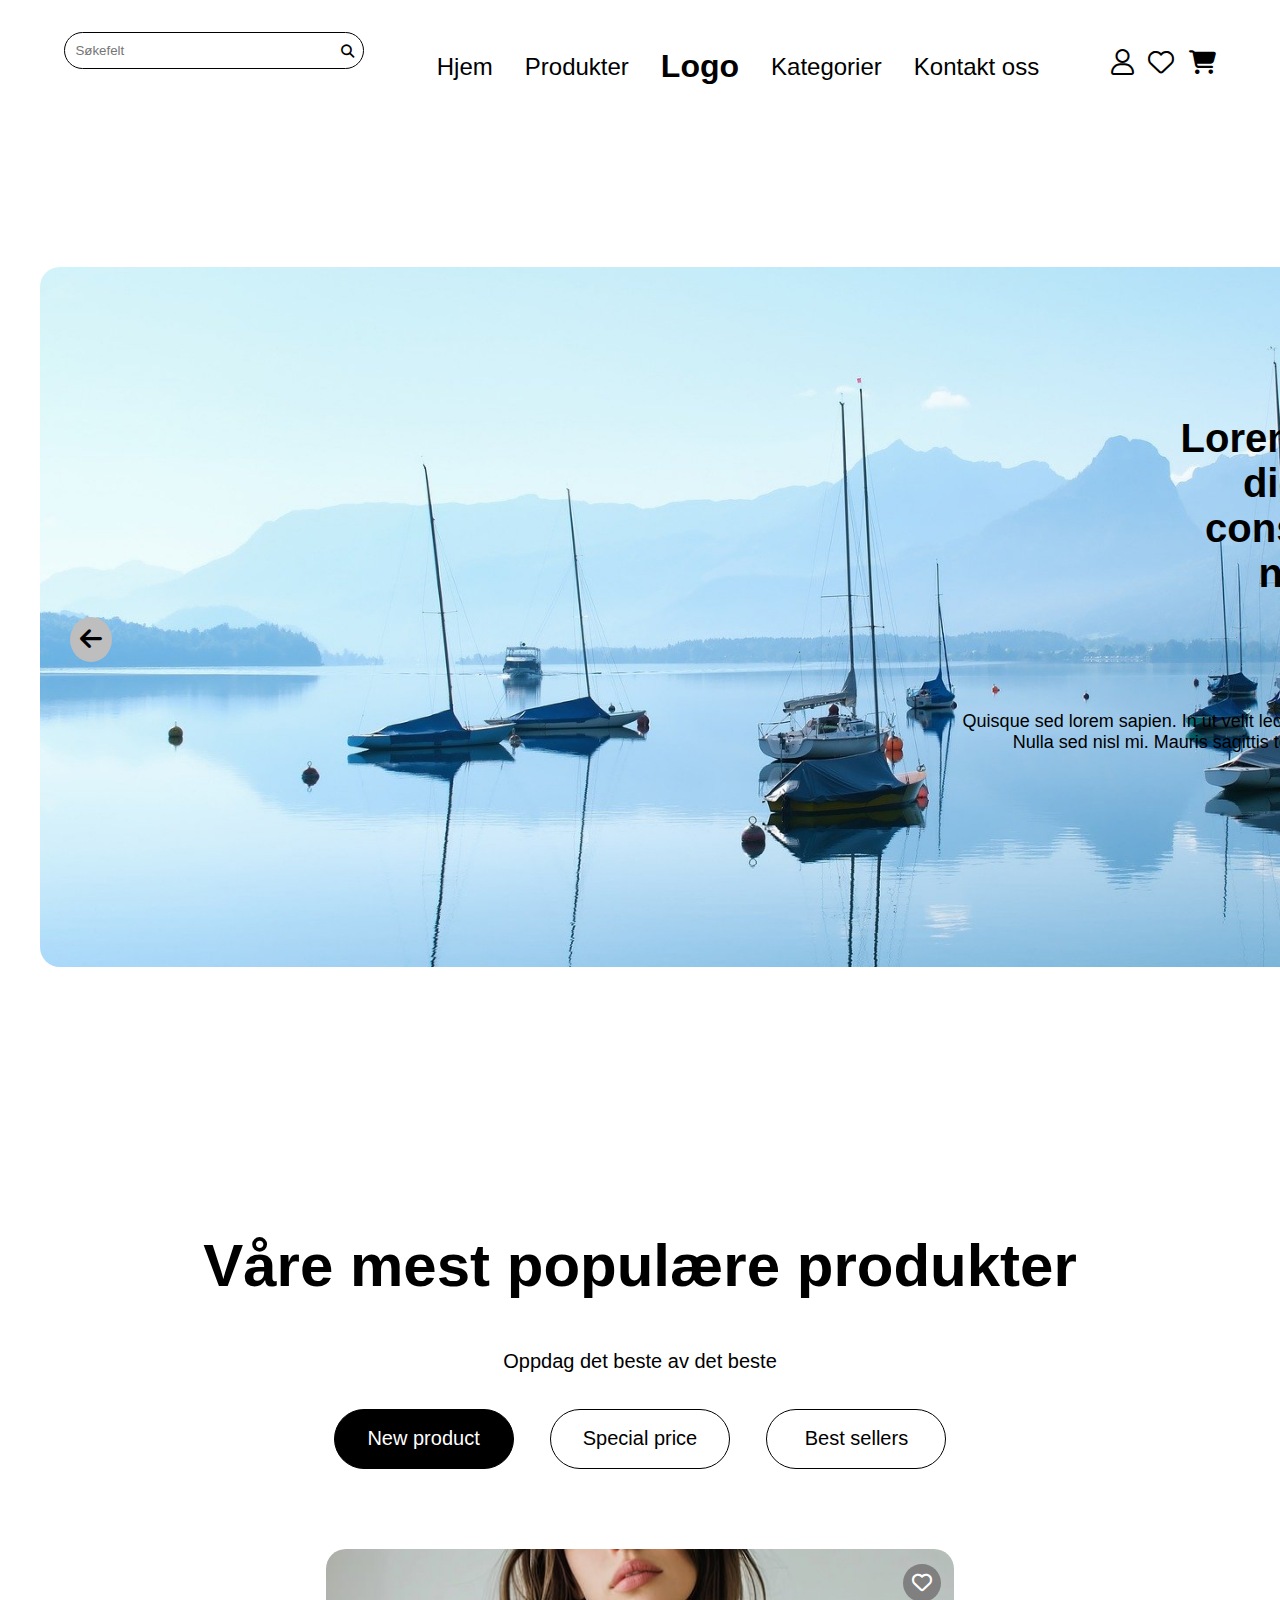
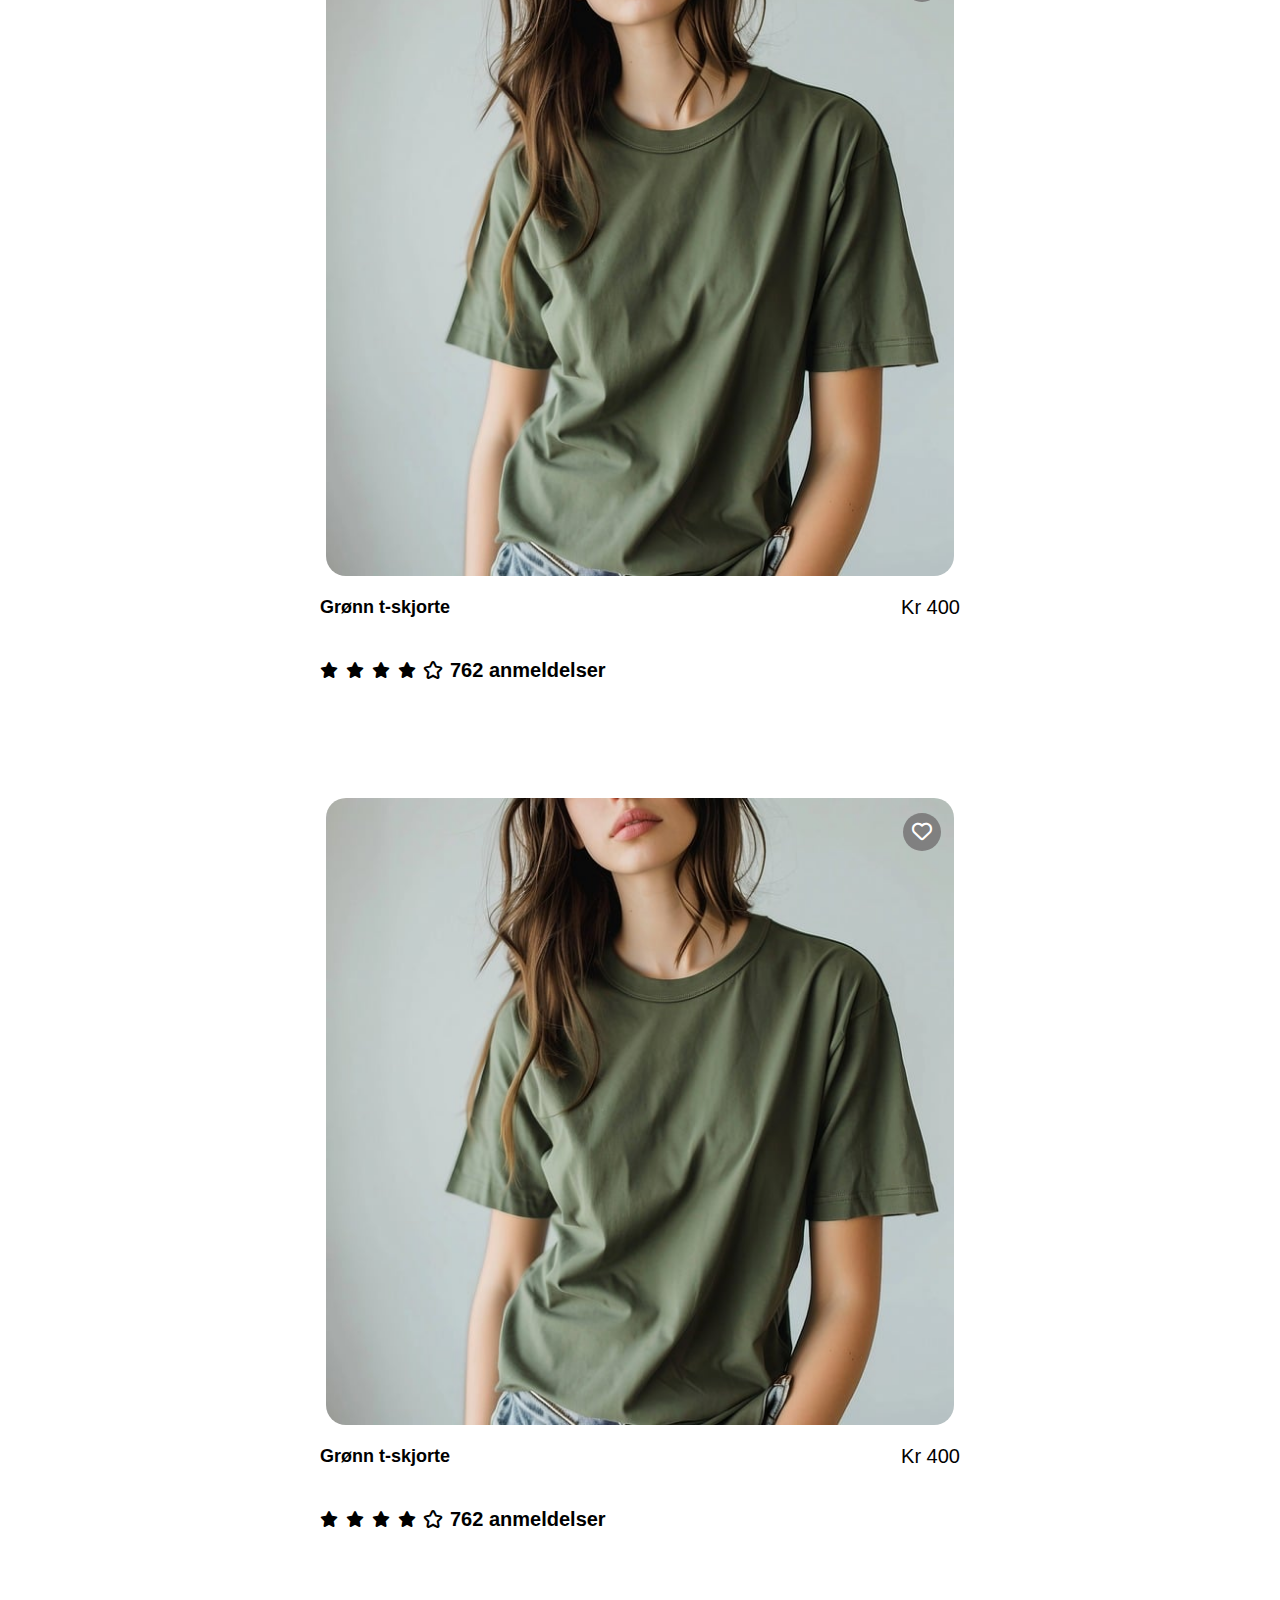
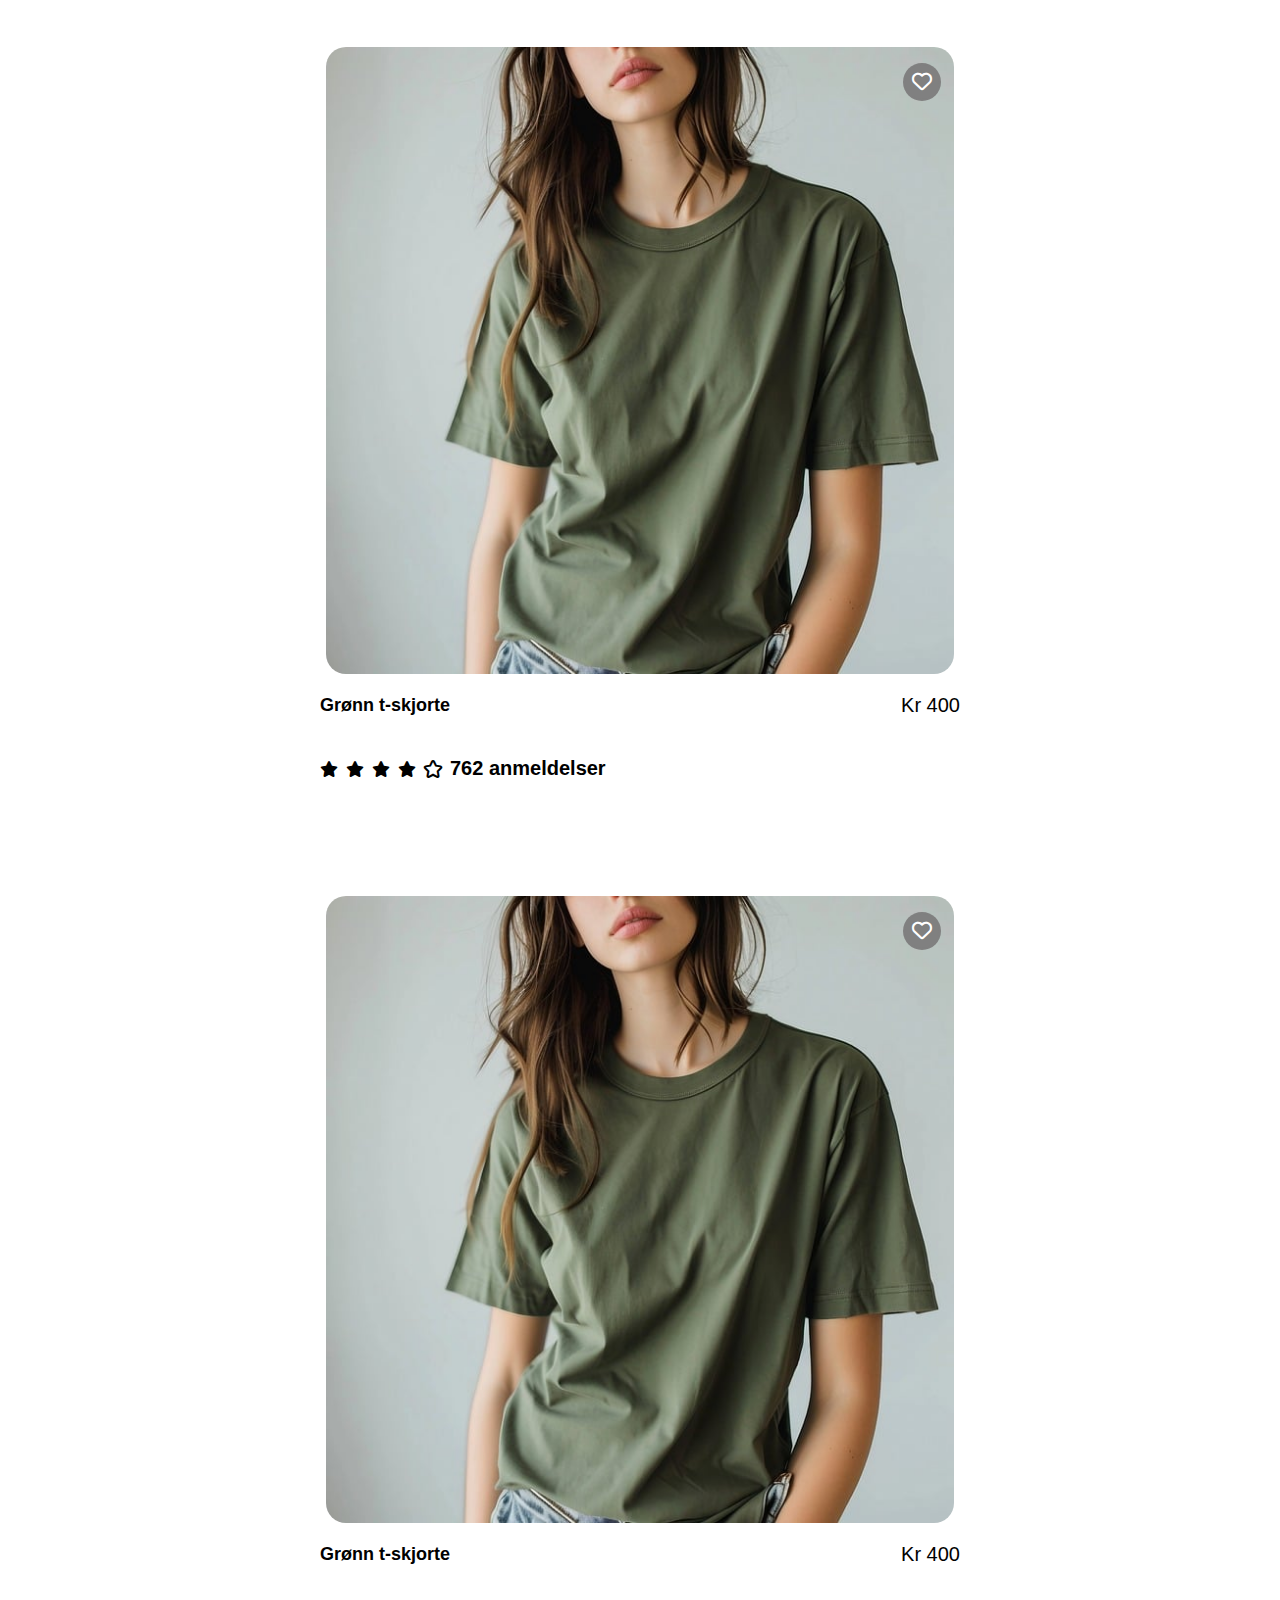
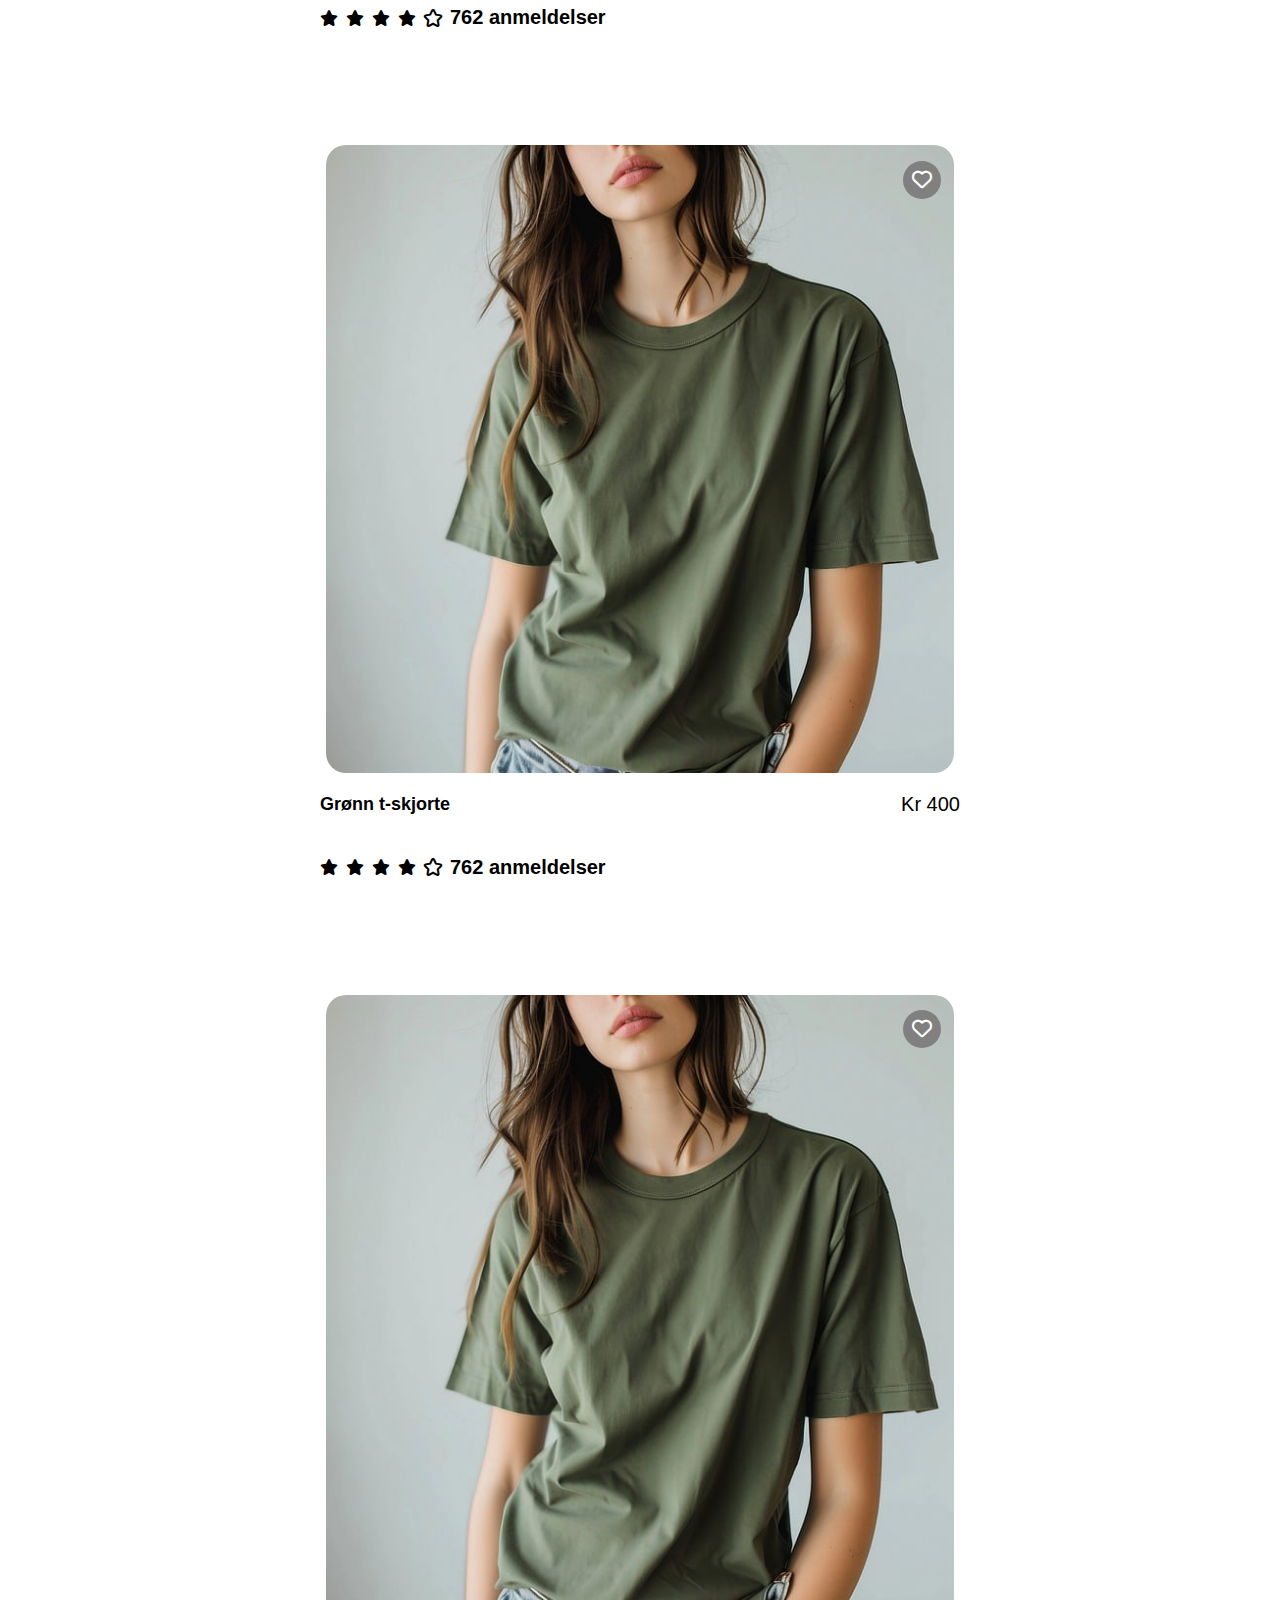
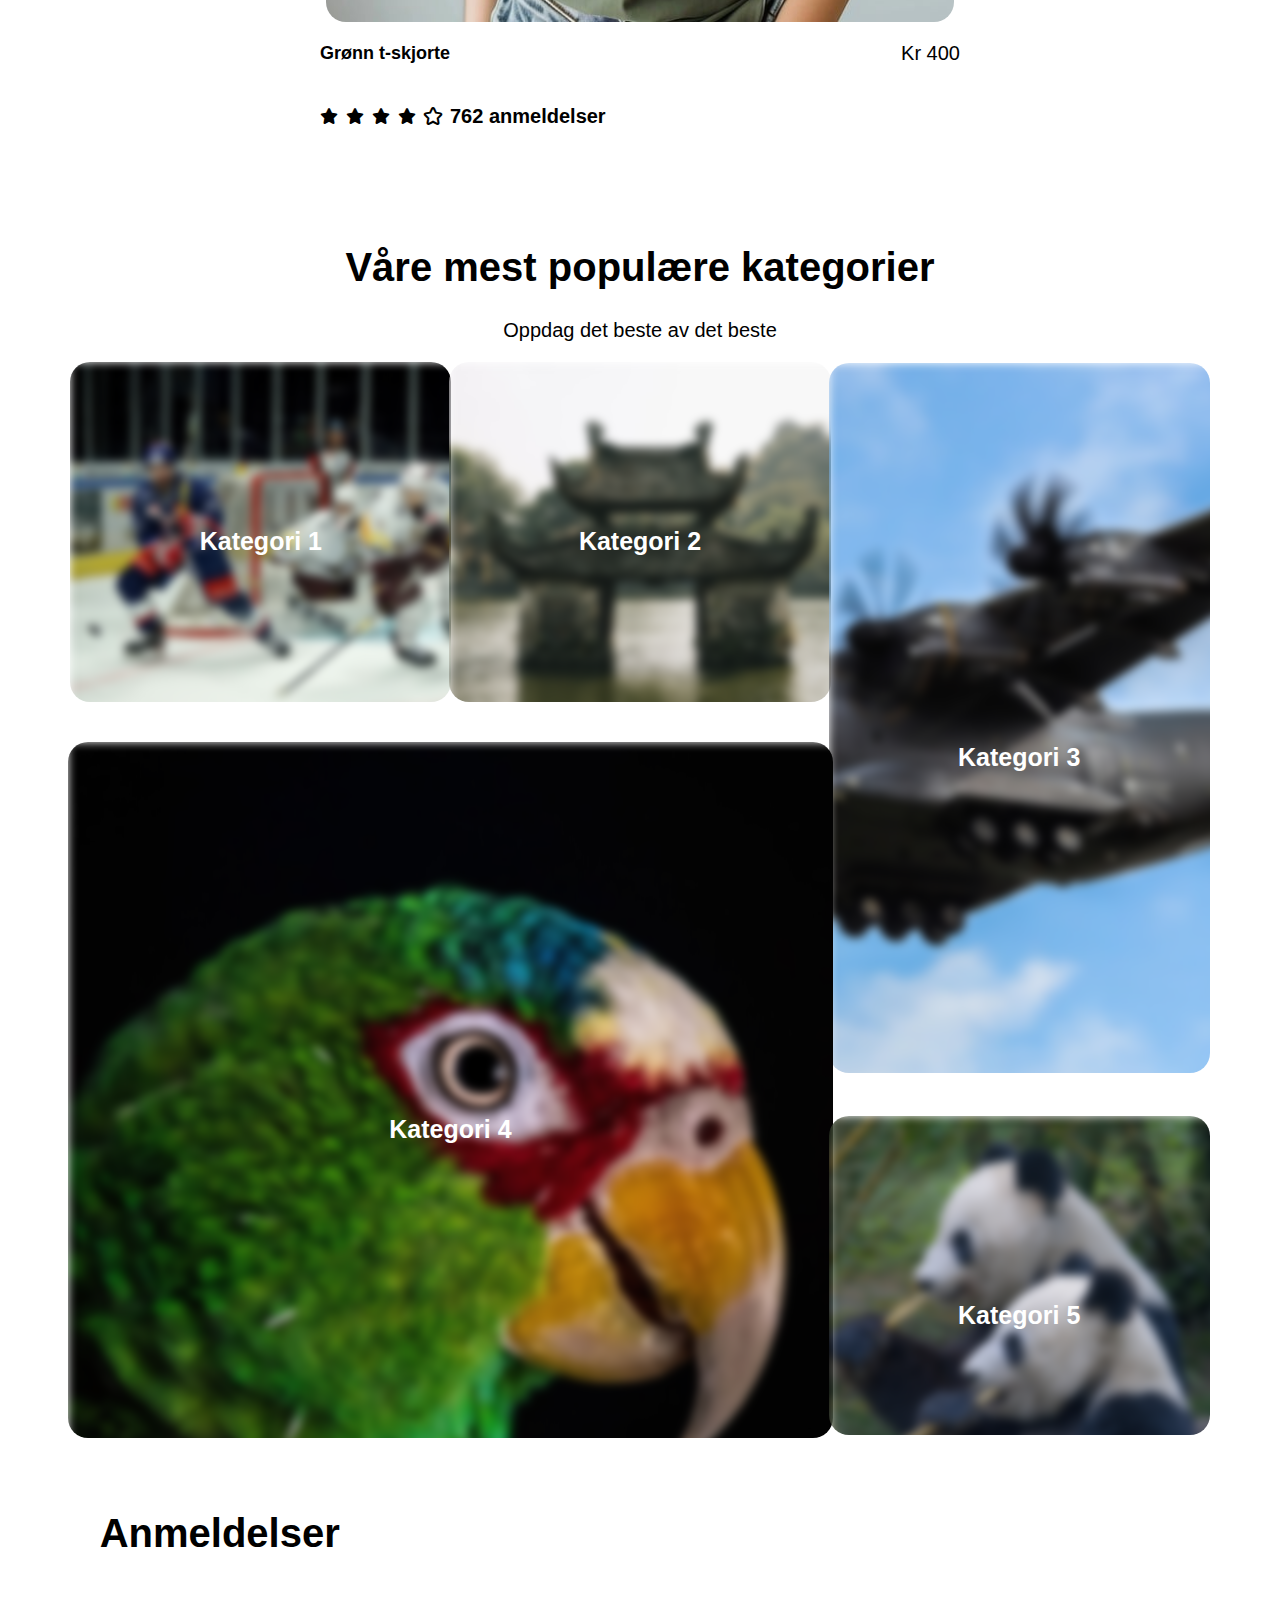
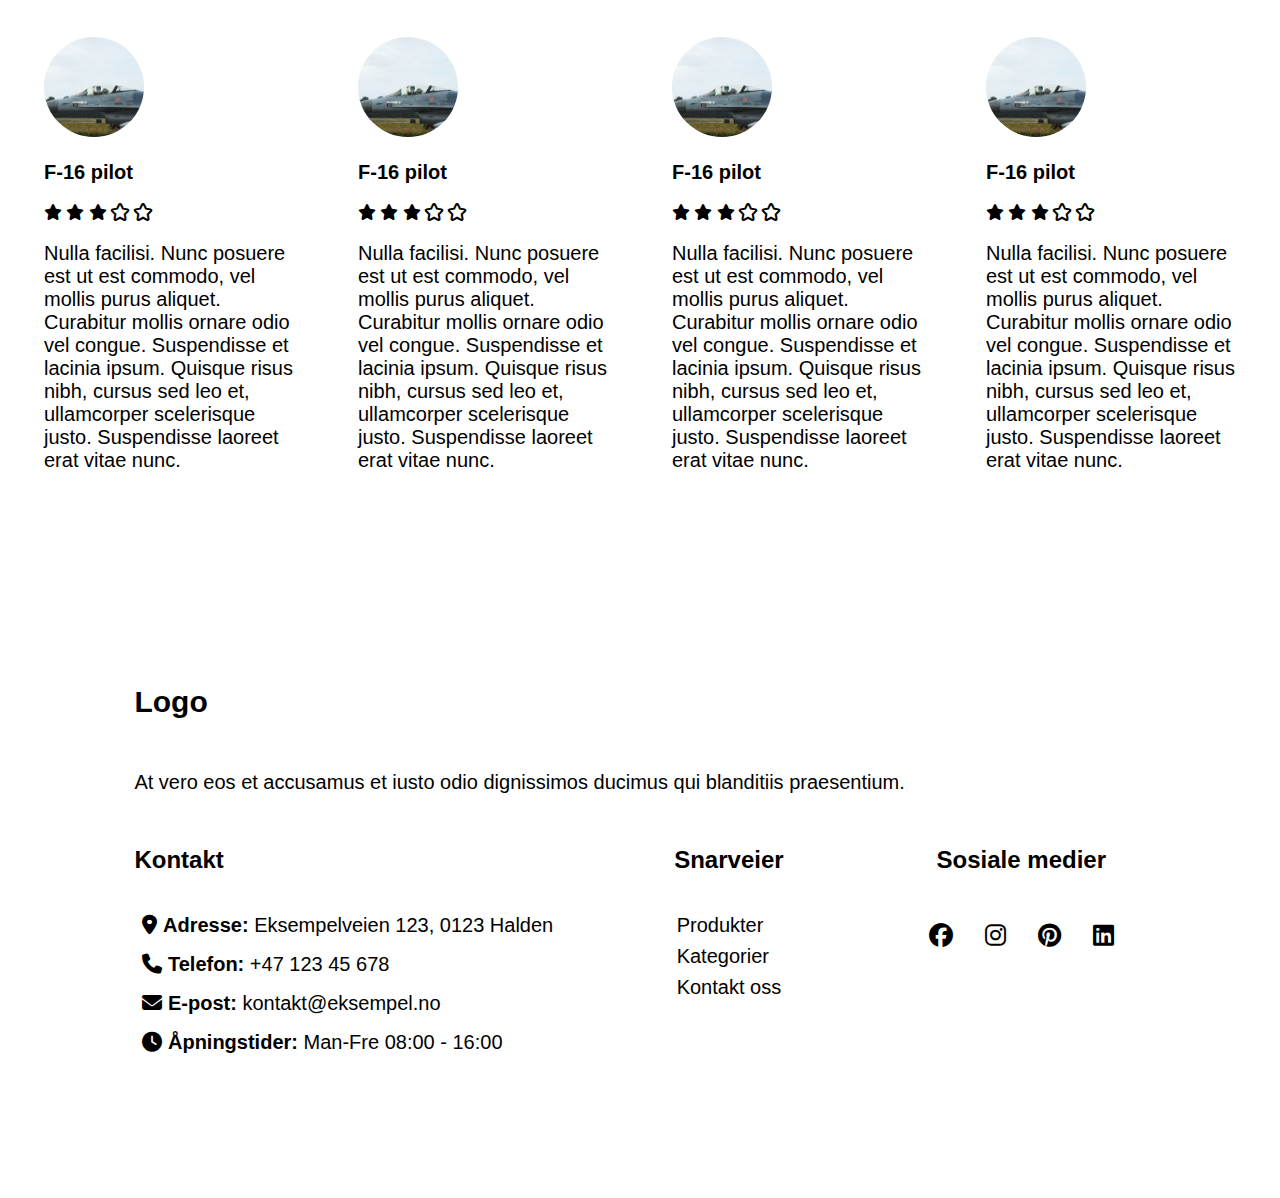
==== index.html @ 479af7e9 "nå må eg pusha" ====
<!DOCTYPE html>
<html lang="nb">
<head>
    <meta charset="UTF-8">
    <meta name="viewport" content="width=device-width, initial-scale=1.0">
    <link href="ikoner/css/fontawesome.css" rel="stylesheet">
    <link href="ikoner/css/brands.css" rel="stylesheet">
    <link href="ikoner/css/solid.css" rel="stylesheet">
    <link rel="stylesheet" href="css/style.css">
    <title>Hjem side</title>
</head>
<body>
    <header id="global-header">
        <nav>
            <form>
                <input type="text" placeholder="Søkefelt" id="search">
                <button type="submit" id="search-button">
                    <i class="fa-regular fa-magnifying-glass" id="search-icon"></i>
                </button>
            </form>
            <ul id="menu-text">
                <li>
                    <a href="index.html">Hjem</a>
                </li>
                <li>
                    <a href="#products">Produkter</a>
                </li>
                <li id="logo">
                    <a href="index.html"><strong>Logo</strong></a>
                </li>
                <li>
                    <a href="#categories">Kategorier</a>
                </li>
                <li>
                    <a href="#footer">Kontakt oss</a>
                </li>
            </ul>
            <ul id="menu-icon">
                <li>
                    <a href="#"><i class="fa-regular fa-user"></i></a>
                </li>
                <li>
                    <a href="#"><i class="fa-regular fa-heart"></i></a>
                </li>
                <li>
                    <a href="checkout.html"><i class="fa-regular fa-cart-shopping"></i></a>
                </li>
            </ul>
        </nav>
    </header>
    <main>
        <section id="banner">
            <div id="scroll-container-banner">
                <article id="banner1">
                    <picture>
                        <!--/* Image by <a href="https://pixabay.com/users/the_iop-1181394/?utm_source=link-attribution&utm_medium=referral&utm_campaign=image&utm_content=8763490">the_iop</a> from <a href="https://pixabay.com//?utm_source=link-attribution&utm_medium=referral&utm_campaign=image&utm_content=8763490">Pixabay</a> */-->
                        <source media="(max-width:400px)" srcset="bilder/forside/lake-small.jpg">
                        <source media="(max-width:800px)" srcset="bilder/forside/lake-big.jpg">
                        <img src="bilder/forside/lake-big.jpg" alt="et bilde av noen seilbåter med fjell i bakgrunnen">
                        <i class="fa-solid fa-arrow-right"></i>
                        <i class="fa-solid fa-arrow-left"></i>
                    </picture>
                    <h2>Lorem ipsum. Curabitur dictum tincidunt elit, consectetur bibendum neque dignissim ut. </h2>
                    <p>Quisque sed lorem sapien. In ut velit leo. Proin volutpat justo non tincidunt hendrerit. Nulla sed nisl mi. Mauris sagittis tellus purus, eget sodales libero tristique nec.</p>
                    <a href="#">Les mer</a>
                </article>
                <article id="banner2">
                    <picture>
                        <!--Image by <a href="https://pixabay.com/users/papaya45-216043/?utm_source=link-attribution&utm_medium=referral&utm_campaign=image&utm_content=377796">Sabine Löwer</a> from <a href="https://pixabay.com//?utm_source=link-attribution&utm_medium=referral&utm_campaign=image&utm_content=377796">Pixabay</a>-->
                        <source media="(max-width:800px)" srcset="bilder/forside/sunset-big.jpg">
                        <img src="bilder/forside/sunset-big.jpg" alt="et bilde av noen seilbåter med fjell i bakgrunnen">
                        <i class="fa-solid fa-arrow-right"></i>
                        <i class="fa-solid fa-arrow-left"></i>
                    </picture>
                    <h2>Lorem ipsum. Curabitur dictum tincidunt elit, consectetur bibendum neque dignissim ut. </h2>
                    <p>Quisque sed lorem sapien. In ut velit leo. Proin volutpat justo non tincidunt hendrerit. Nulla sed nisl mi. Mauris sagittis tellus purus, eget sodales libero tristique nec.</p>
                    <a href="#">Les mer</a>
                </article>
                <article id="banner3">
                    <picture>
                        <!--Image by <a href="https://pixabay.com/users/anhannh-11151235/?utm_source=link-attribution&utm_medium=referral&utm_campaign=image&utm_content=4027605">Hoàng Anh Vũ</a> from <a href="https://pixabay.com//?utm_source=link-attribution&utm_medium=referral&utm_campaign=image&utm_content=4027605">Pixabay</a>-->
                        <source media="(max-width:800px)" srcset="bilder/forside/sun-big.jpg">
                        <img src="bilder/forside/sun-big.jpg" alt="et bilde av noen seilbåter med fjell i bakgrunnen">
                        <i class="fa-solid fa-arrow-right"></i>
                        <i class="fa-solid fa-arrow-left"></i>
                    </picture>
                    <h2>Lorem ipsum. Curabitur dictum tincidunt elit, consectetur bibendum neque dignissim ut. </h2>
                    <p>Quisque sed lorem sapien. In ut velit leo. Proin volutpat justo non tincidunt hendrerit. Nulla sed nisl mi. Mauris sagittis tellus purus, eget sodales libero tristique nec.</p>
                    <a href="#">Les mer</a>
                </article>
            </div>
        </section>
        <section id="products">
            <h2>Våre mest populære produkter</h2>
                <p>Oppdag det beste av det beste</p>
                <button id="new-product">New product</button>
                <button>Special price</button>
                <button>Best sellers</button>
            <section id="product-flex">
                <article class="product-card">
                    <picture>
                        <!--  Image by <a href="https://pixabay.com/users/mockups-41027447/?utm_source=link-attribution&utm_medium=referral&utm_campaign=image&utm_content=8751040">mockups</a> from <a href="https://pixabay.com//?utm_source=link-attribution&utm_medium=referral&utm_campaign=image&utm_content=8751040">Pixabay</a>-->
                        <source media="(max-width:400px)" srcset="bilder/green-small.png">
                        <source media="(max-width:800px)" srcset="bilder/green-big.png">
                        <img src="bilder/green-big.png" alt="Grønn t-skjorte">
                    </picture>
                    <i class="fa-regular fa-heart"></i>
                    <section class="product-info">
                        <a href="products.html">Grønn t-skjorte</a>
                        <p class="price">Kr 400</p>
                    </section>
                    <section class="star-product">
                            <i class="fa-solid fa-star"></i>
                            <i class="fa-solid fa-star"></i>
                            <i class="fa-solid fa-star"></i>
                            <i class="fa-solid fa-star"></i>
                            <i class="fa-regular fa-star"></i>
                        <p class="total-reviews"><strong>762 anmeldelser</strong></p>
                    </section>
                </article>
                <article class="product-card">
                    <picture>
                        <!--  Image by <a href="https://pixabay.com/users/mockups-41027447/?utm_source=link-attribution&utm_medium=referral&utm_campaign=image&utm_content=8751040">mockups</a> from <a href="https://pixabay.com//?utm_source=link-attribution&utm_medium=referral&utm_campaign=image&utm_content=8751040">Pixabay</a>-->
                        <source media="(max-width:400px)" srcset="bilder/green-small.png">
                        <source media="(max-width:800px)" srcset="bilder/green-big.png">
                        <img src="bilder/green-big.png" alt="Grønn t-skjorte">
                    </picture>
                    <i class="fa-regular fa-heart"></i>
                    <section class="product-info">
                        <a href="products.html">Grønn t-skjorte</a>
                        <p class="price">Kr 400</p>
                </section>
                    <section class="star-product">
                            <i class="fa-solid fa-star"></i>
                            <i class="fa-solid fa-star"></i>
                            <i class="fa-solid fa-star"></i>
                            <i class="fa-solid fa-star"></i>
                            <i class="fa-regular fa-star"></i>
                        <p class="total-reviews"><strong>762 anmeldelser</strong></p>
                    </section>
                </article>
                <article class="product-card">
                    <picture>
                        <!--  Image by <a href="https://pixabay.com/users/mockups-41027447/?utm_source=link-attribution&utm_medium=referral&utm_campaign=image&utm_content=8751040">mockups</a> from <a href="https://pixabay.com//?utm_source=link-attribution&utm_medium=referral&utm_campaign=image&utm_content=8751040">Pixabay</a>-->
                        <source media="(max-width:400px)" srcset="bilder/green-small.png">
                        <source media="(max-width:800px)" srcset="bilder/green-big.png">
                        <img src="bilder/green-big.png" alt="Grønn t-skjorte">
                    </picture>
                    <i class="fa-regular fa-heart"></i>
                    <section class="product-info">
                        <a href="products.html">Grønn t-skjorte</a>
                        <p class="price">Kr 400</p>
                </section>
                    <section class="star-product">
                            <i class="fa-solid fa-star"></i>
                            <i class="fa-solid fa-star"></i>
                            <i class="fa-solid fa-star"></i>
                            <i class="fa-solid fa-star"></i>
                            <i class="fa-regular fa-star"></i>
                        <p class="total-reviews"><strong>762 anmeldelser</strong></p>
                    </section>
                </article>
                <article class="product-card">
                    <picture>
                        <!--  Image by <a href="https://pixabay.com/users/mockups-41027447/?utm_source=link-attribution&utm_medium=referral&utm_campaign=image&utm_content=8751040">mockups</a> from <a href="https://pixabay.com//?utm_source=link-attribution&utm_medium=referral&utm_campaign=image&utm_content=8751040">Pixabay</a>-->
                        <source media="(max-width:400px)" srcset="bilder/green-small.png">
                        <source media="(max-width:800px)" srcset="bilder/green-big.png">
                        <img src="bilder/green-big.png" alt="Grønn t-skjorte">
                    </picture>
                    <i class="fa-regular fa-heart"></i>
                    <section class="product-info">
                        <a href="products.html">Grønn t-skjorte</a>
                        <p class="price">Kr 400</p>
                </section>
                    <section class="star-product">
                            <i class="fa-solid fa-star"></i>
                            <i class="fa-solid fa-star"></i>
                            <i class="fa-solid fa-star"></i>
                            <i class="fa-solid fa-star"></i>
                            <i class="fa-regular fa-star"></i>
                        <p class="total-reviews"><strong>762 anmeldelser</strong></p>
                    </section>
                </article>
                <article class="product-card">
                    <picture>
                        <!--  Image by <a href="https://pixabay.com/users/mockups-41027447/?utm_source=link-attribution&utm_medium=referral&utm_campaign=image&utm_content=8751040">mockups</a> from <a href="https://pixabay.com//?utm_source=link-attribution&utm_medium=referral&utm_campaign=image&utm_content=8751040">Pixabay</a>-->
                        <source media="(max-width:400px)" srcset="bilder/green-small.png">
                        <source media="(max-width:800px)" srcset="bilder/green-big.png">
                        <img src="bilder/green-big.png" alt="Grønn t-skjorte">
                    </picture>
                    <i class="fa-regular fa-heart"></i>
                    <section class="product-info">
                        <a>Grønn t-skjorte</a>
                        <p class="price">Kr 400</p>
                    </section>
                    <section class="star-product">
                            <i class="fa-solid fa-star"></i>
                            <i class="fa-solid fa-star"></i>
                            <i class="fa-solid fa-star"></i>
                            <i class="fa-solid fa-star"></i>
                            <i class="fa-regular fa-star"></i>
                        <p class="total-reviews"><strong>762 anmeldelser</strong></p>
                    </section>
                </article>
                <article class="product-card">
                    <picture>
                        <!--  Image by <a href="https://pixabay.com/users/mockups-41027447/?utm_source=link-attribution&utm_medium=referral&utm_campaign=image&utm_content=8751040">mockups</a> from <a href="https://pixabay.com//?utm_source=link-attribution&utm_medium=referral&utm_campaign=image&utm_content=8751040">Pixabay</a>-->
                        <source media="(max-width:400px)" srcset="bilder/green-small.png">
                        <source media="(max-width:800px)" srcset="bilder/green-big.png">
                        <img src="bilder/green-big.png" alt="Grønn t-skjorte">
                    </picture>
                    <i class="fa-regular fa-heart"></i>
                    <section class="product-info">
                        <a href="products.html">Grønn t-skjorte</a>
                        <p class="price">Kr 400</p>
                    </section>
                    <section class="star-product">
                            <i class="fa-solid fa-star"></i>
                            <i class="fa-solid fa-star"></i>
                            <i class="fa-solid fa-star"></i>
                            <i class="fa-solid fa-star"></i>
                            <i class="fa-regular fa-star"></i>
                        <p class="total-reviews"><strong>762 anmeldelser</strong></p>
                    </section>
                </article>
            </section>
        </section>
        <section id="categories">
            <h2>Våre mest populære kategorier</h2>
            <p>Oppdag det beste av det beste</p>
            <!-- <section id="categories-grid"> -->
                <article id="category-card1" class="category-card">
                <h3>Kategori 1</h3> 
                </article>
                <article id="category-card2" class="category-card">
                    <h3>Kategori 2</h3>
                
                </article>
                <article id="category-card3" class="category-card">
                    <h3>Kategori 3</h3>
                
                </article>
                <article id="category-card4" class="category-card">
                    <h3>Kategori 4</h3>
                
                </article>
                <article id="category-card5" class="category-card">
                    <h3>Kategori 5</h3>
                </article>
            <!-- </section> -->
        </section>
        <section id="reviews">
            <h2>Anmeldelser</h2>
                <div id="scroll-container-review">
                    <article class="review-card">
                        <picture>
                            <source media="(max-width:400px)" srcset="bilder/forside/f-16-small.jpg">
                            <img src="bilder/forside/f-16-small.jpg" alt="F-16 jet">
                        </picture>
                        <p> <strong>F-16 pilot</strong></p>
                        <span class="stars">
                            <i class="fa-solid fa-star"></i>
                            <i class="fa-solid fa-star"></i>
                            <i class="fa-solid fa-star"></i>
                            <i class="fa-regular fa-star"></i>
                            <i class="fa-regular fa-star"></i>
                        </span>
                        <p>Nulla facilisi. Nunc posuere est ut est commodo, vel mollis purus aliquet. Curabitur mollis ornare odio vel congue. Suspendisse et lacinia ipsum. Quisque risus nibh, cursus sed leo et, ullamcorper scelerisque justo. Suspendisse laoreet erat vitae nunc.</p>
                    </article>
                    <article class="review-card">
                        <picture>
                            <source media="(max-width:400px)" srcset="bilder/forside/f-16-small.jpg">
                            <img src="bilder/forside/f-16-small.jpg" alt="F-16 jet">
                        </picture>
                        <p><strong>F-16 pilot</strong></p>
                        <span class="stars">
                            <i class="fa-solid fa-star"></i>
                            <i class="fa-solid fa-star"></i>
                            <i class="fa-solid fa-star"></i>
                            <i class="fa-regular fa-star"></i>
                            <i class="fa-regular fa-star"></i>
                        </span>
                        <p>Nulla facilisi. Nunc posuere est ut est commodo, vel mollis purus aliquet. Curabitur mollis ornare odio vel congue. Suspendisse et lacinia ipsum. Quisque risus nibh, cursus sed leo et, ullamcorper scelerisque justo. Suspendisse laoreet erat vitae nunc.</p>
                    </article>
                    <article class="review-card">
                        <picture>
                            <source media="(max-width:400px)" srcset="bilder/forside/f-16-small.jpg">
                            <img src="bilder/forside/f-16-small.jpg" alt="F-16 jet">
                        </picture>
                        <p><strong>F-16 pilot</strong></p>
                        <span class="stars">
                            <i class="fa-solid fa-star"></i>
                            <i class="fa-solid fa-star"></i>
                            <i class="fa-solid fa-star"></i>
                            <i class="fa-regular fa-star"></i>
                            <i class="fa-regular fa-star"></i>
                        </span>
                        <p>Nulla facilisi. Nunc posuere est ut est commodo, vel mollis purus aliquet. Curabitur mollis ornare odio vel congue. Suspendisse et lacinia ipsum. Quisque risus nibh, cursus sed leo et, ullamcorper scelerisque justo. Suspendisse laoreet erat vitae nunc. </p>
                    </article>
                    <article class="review-card">
                        <picture>
                            <source media="(max-width:400px)" srcset="bilder/forside/f-16-small.jpg">
                            <img src="bilder/forside/f-16-small.jpg" alt="F-16 jet">
                        </picture>
                        <p><strong>F-16 pilot</strong></p>
                        <span class="stars">
                            <i class="fa-solid fa-star"></i>
                            <i class="fa-solid fa-star"></i>
                            <i class="fa-solid fa-star"></i>
                            <i class="fa-regular fa-star"></i>
                            <i class="fa-regular fa-star"></i>
                        </span>
                        <p>Nulla facilisi. Nunc posuere est ut est commodo, vel mollis purus aliquet. Curabitur mollis ornare odio vel congue. Suspendisse et lacinia ipsum. Quisque risus nibh, cursus sed leo et, ullamcorper scelerisque justo. Suspendisse laoreet erat vitae nunc. </p>
                    </article>
                </div>
        </section>

    </main>
    <footer>
        <section id="f-logo">
            <h4><a href="#index.html">Logo</a></h4>
            <p>At vero eos et accusamus et iusto odio dignissimos ducimus qui blanditiis praesentium.</p>
        </section>
        <section id="flex-footer">
            <section id="f-contact">
                <h4>Kontakt</h4>
                    <ul>
                        <li><i class="fa-solid fa-location-dot"></i> <strong>Adresse:</strong> Eksempelveien 123, 0123 Halden</li>
                        <li><i class="fa-solid fa-phone"></i> <strong>Telefon:</strong> +47 123 45 678</li>
                        <li><i class="fa-solid fa-envelope"></i> <strong>E-post:</strong> kontakt@eksempel.no</li>
                        <li><i class="fa-solid fa-clock"></i> <strong>Åpningstider:</strong> Man-Fre 08:00 - 16:00</li>
                    </ul>
                </section>
                <section id="f-shortcuts">
                    <h4>Snarveier</h4>
                    <nav>
                        <ul>
                            <li><a href="#products">Produkter</a></li>
                            <li><a href="#categories">Kategorier</a></li>
                            <li><a href="#">Kontakt oss</a></li>
                        </ul>
                    </nav>
                </section>
            <section id="f-some">
                <h4> Sosiale medier</h4>
                    <ul>
                        <li><a href="https://www.facebook.com" target="_blank"><i class="fa-brands fa-facebook"></i></a></li>
                        <li><a href="https://www.instagram.com" target="_blank"><i class="fa-brands fa-instagram"></i></a></li>
                        <li><a href="https://www.pinterest.com" target="_blank"><i class="fa-brands fa-pinterest"></i></a></li>
                        <li><a href="https://www.linkedin.com" target="_blank"><i class="fa-brands fa-linkedin"></i></a></li>
                    </ul>
            </section>
        </section>
    </footer>
</body>
</html>
---- ikoner/css/brands.css ----
/*!
 * Font Awesome Free 6.6.0 by @fontawesome - https://fontawesome.com
 * License - https://fontawesome.com/license/free (Icons: CC BY 4.0, Fonts: SIL OFL 1.1, Code: MIT License)
 * Copyright 2024 Fonticons, Inc.
 */
:root, :host {
  --fa-style-family-brands: "Font Awesome 6 Brands";
  --fa-font-brands: normal 400 1em/1 "Font Awesome 6 Brands";
}

@font-face {
  font-family: "Font Awesome 6 Brands";
  font-style: normal;
  font-weight: 400;
  font-display: block;
  src: url("../webfonts/fa-brands-400.woff2") format("woff2"), url("../webfonts/fa-brands-400.ttf") format("truetype");
}
.fab,
.fa-brands {
  font-weight: 400;
}

.fa-monero:before {
  content: "\f3d0";
}

.fa-hooli:before {
  content: "\f427";
}

.fa-yelp:before {
  content: "\f1e9";
}

.fa-cc-visa:before {
  content: "\f1f0";
}

.fa-lastfm:before {
  content: "\f202";
}

.fa-shopware:before {
  content: "\f5b5";
}

.fa-creative-commons-nc:before {
  content: "\f4e8";
}

.fa-aws:before {
  content: "\f375";
}

.fa-redhat:before {
  content: "\f7bc";
}

.fa-yoast:before {
  content: "\f2b1";
}

.fa-cloudflare:before {
  content: "\e07d";
}

.fa-ups:before {
  content: "\f7e0";
}

.fa-pixiv:before {
  content: "\e640";
}

.fa-wpexplorer:before {
  content: "\f2de";
}

.fa-dyalog:before {
  content: "\f399";
}

.fa-bity:before {
  content: "\f37a";
}

.fa-stackpath:before {
  content: "\f842";
}

.fa-buysellads:before {
  content: "\f20d";
}

.fa-first-order:before {
  content: "\f2b0";
}

.fa-modx:before {
  content: "\f285";
}

.fa-guilded:before {
  content: "\e07e";
}

.fa-vnv:before {
  content: "\f40b";
}

.fa-square-js:before {
  content: "\f3b9";
}

.fa-js-square:before {
  content: "\f3b9";
}

.fa-microsoft:before {
  content: "\f3ca";
}

.fa-qq:before {
  content: "\f1d6";
}

.fa-orcid:before {
  content: "\f8d2";
}

.fa-java:before {
  content: "\f4e4";
}

.fa-invision:before {
  content: "\f7b0";
}

.fa-creative-commons-pd-alt:before {
  content: "\f4ed";
}

.fa-centercode:before {
  content: "\f380";
}

.fa-glide-g:before {
  content: "\f2a6";
}

.fa-drupal:before {
  content: "\f1a9";
}

.fa-jxl:before {
  content: "\e67b";
}

.fa-dart-lang:before {
  content: "\e693";
}

.fa-hire-a-helper:before {
  content: "\f3b0";
}

.fa-creative-commons-by:before {
  content: "\f4e7";
}

.fa-unity:before {
  content: "\e049";
}

.fa-whmcs:before {
  content: "\f40d";
}

.fa-rocketchat:before {
  content: "\f3e8";
}

.fa-vk:before {
  content: "\f189";
}

.fa-untappd:before {
  content: "\f405";
}

.fa-mailchimp:before {
  content: "\f59e";
}

.fa-css3-alt:before {
  content: "\f38b";
}

.fa-square-reddit:before {
  content: "\f1a2";
}

.fa-reddit-square:before {
  content: "\f1a2";
}

.fa-vimeo-v:before {
  content: "\f27d";
}

.fa-contao:before {
  content: "\f26d";
}

.fa-square-font-awesome:before {
  content: "\e5ad";
}

.fa-deskpro:before {
  content: "\f38f";
}

.fa-brave:before {
  content: "\e63c";
}

.fa-sistrix:before {
  content: "\f3ee";
}

.fa-square-instagram:before {
  content: "\e055";
}

.fa-instagram-square:before {
  content: "\e055";
}

.fa-battle-net:before {
  content: "\f835";
}

.fa-the-red-yeti:before {
  content: "\f69d";
}

.fa-square-hacker-news:before {
  content: "\f3af";
}

.fa-hacker-news-square:before {
  content: "\f3af";
}

.fa-edge:before {
  content: "\f282";
}

.fa-threads:before {
  content: "\e618";
}

.fa-napster:before {
  content: "\f3d2";
}

.fa-square-snapchat:before {
  content: "\f2ad";
}

.fa-snapchat-square:before {
  content: "\f2ad";
}

.fa-google-plus-g:before {
  content: "\f0d5";
}

.fa-artstation:before {
  content: "\f77a";
}

.fa-markdown:before {
  content: "\f60f";
}

.fa-sourcetree:before {
  content: "\f7d3";
}

.fa-google-plus:before {
  content: "\f2b3";
}

.fa-diaspora:before {
  content: "\f791";
}

.fa-foursquare:before {
  content: "\f180";
}

.fa-stack-overflow:before {
  content: "\f16c";
}

.fa-github-alt:before {
  content: "\f113";
}

.fa-phoenix-squadron:before {
  content: "\f511";
}

.fa-pagelines:before {
  content: "\f18c";
}

.fa-algolia:before {
  content: "\f36c";
}

.fa-red-river:before {
  content: "\f3e3";
}

.fa-creative-commons-sa:before {
  content: "\f4ef";
}

.fa-safari:before {
  content: "\f267";
}

.fa-google:before {
  content: "\f1a0";
}

.fa-square-font-awesome-stroke:before {
  content: "\f35c";
}

.fa-font-awesome-alt:before {
  content: "\f35c";
}

.fa-atlassian:before {
  content: "\f77b";
}

.fa-linkedin-in:before {
  content: "\f0e1";
}

.fa-digital-ocean:before {
  content: "\f391";
}

.fa-nimblr:before {
  content: "\f5a8";
}

.fa-chromecast:before {
  content: "\f838";
}

.fa-evernote:before {
  content: "\f839";
}

.fa-hacker-news:before {
  content: "\f1d4";
}

.fa-creative-commons-sampling:before {
  content: "\f4f0";
}

.fa-adversal:before {
  content: "\f36a";
}

.fa-creative-commons:before {
  content: "\f25e";
}

.fa-watchman-monitoring:before {
  content: "\e087";
}

.fa-fonticons:before {
  content: "\f280";
}

.fa-weixin:before {
  content: "\f1d7";
}

.fa-shirtsinbulk:before {
  content: "\f214";
}

.fa-codepen:before {
  content: "\f1cb";
}

.fa-git-alt:before {
  content: "\f841";
}

.fa-lyft:before {
  content: "\f3c3";
}

.fa-rev:before {
  content: "\f5b2";
}

.fa-windows:before {
  content: "\f17a";
}

.fa-wizards-of-the-coast:before {
  content: "\f730";
}

.fa-square-viadeo:before {
  content: "\f2aa";
}

.fa-viadeo-square:before {
  content: "\f2aa";
}

.fa-meetup:before {
  content: "\f2e0";
}

.fa-centos:before {
  content: "\f789";
}

.fa-adn:before {
  content: "\f170";
}

.fa-cloudsmith:before {
  content: "\f384";
}

.fa-opensuse:before {
  content: "\e62b";
}

.fa-pied-piper-alt:before {
  content: "\f1a8";
}

.fa-square-dribbble:before {
  content: "\f397";
}

.fa-dribbble-square:before {
  content: "\f397";
}

.fa-codiepie:before {
  content: "\f284";
}

.fa-node:before {
  content: "\f419";
}

.fa-mix:before {
  content: "\f3cb";
}

.fa-steam:before {
  content: "\f1b6";
}

.fa-cc-apple-pay:before {
  content: "\f416";
}

.fa-scribd:before {
  content: "\f28a";
}

.fa-debian:before {
  content: "\e60b";
}

.fa-openid:before {
  content: "\f19b";
}

.fa-instalod:before {
  content: "\e081";
}

.fa-expeditedssl:before {
  content: "\f23e";
}

.fa-sellcast:before {
  content: "\f2da";
}

.fa-square-twitter:before {
  content: "\f081";
}

.fa-twitter-square:before {
  content: "\f081";
}

.fa-r-project:before {
  content: "\f4f7";
}

.fa-delicious:before {
  content: "\f1a5";
}

.fa-freebsd:before {
  content: "\f3a4";
}

.fa-vuejs:before {
  content: "\f41f";
}

.fa-accusoft:before {
  content: "\f369";
}

.fa-ioxhost:before {
  content: "\f208";
}

.fa-fonticons-fi:before {
  content: "\f3a2";
}

.fa-app-store:before {
  content: "\f36f";
}

.fa-cc-mastercard:before {
  content: "\f1f1";
}

.fa-itunes-note:before {
  content: "\f3b5";
}

.fa-golang:before {
  content: "\e40f";
}

.fa-kickstarter:before {
  content: "\f3bb";
}

.fa-square-kickstarter:before {
  content: "\f3bb";
}

.fa-grav:before {
  content: "\f2d6";
}

.fa-weibo:before {
  content: "\f18a";
}

.fa-uncharted:before {
  content: "\e084";
}

.fa-firstdraft:before {
  content: "\f3a1";
}

.fa-square-youtube:before {
  content: "\f431";
}

.fa-youtube-square:before {
  content: "\f431";
}

.fa-wikipedia-w:before {
  content: "\f266";
}

.fa-wpressr:before {
  content: "\f3e4";
}

.fa-rendact:before {
  content: "\f3e4";
}

.fa-angellist:before {
  content: "\f209";
}

.fa-galactic-republic:before {
  content: "\f50c";
}

.fa-nfc-directional:before {
  content: "\e530";
}

.fa-skype:before {
  content: "\f17e";
}

.fa-joget:before {
  content: "\f3b7";
}

.fa-fedora:before {
  content: "\f798";
}

.fa-stripe-s:before {
  content: "\f42a";
}

.fa-meta:before {
  content: "\e49b";
}

.fa-laravel:before {
  content: "\f3bd";
}

.fa-hotjar:before {
  content: "\f3b1";
}

.fa-bluetooth-b:before {
  content: "\f294";
}

.fa-square-letterboxd:before {
  content: "\e62e";
}

.fa-sticker-mule:before {
  content: "\f3f7";
}

.fa-creative-commons-zero:before {
  content: "\f4f3";
}

.fa-hips:before {
  content: "\f452";
}

.fa-behance:before {
  content: "\f1b4";
}

.fa-reddit:before {
  content: "\f1a1";
}

.fa-discord:before {
  content: "\f392";
}

.fa-chrome:before {
  content: "\f268";
}

.fa-app-store-ios:before {
  content: "\f370";
}

.fa-cc-discover:before {
  content: "\f1f2";
}

.fa-wpbeginner:before {
  content: "\f297";
}

.fa-confluence:before {
  content: "\f78d";
}

.fa-shoelace:before {
  content: "\e60c";
}

.fa-mdb:before {
  content: "\f8ca";
}

.fa-dochub:before {
  content: "\f394";
}

.fa-accessible-icon:before {
  content: "\f368";
}

.fa-ebay:before {
  content: "\f4f4";
}

.fa-amazon:before {
  content: "\f270";
}

.fa-unsplash:before {
  content: "\e07c";
}

.fa-yarn:before {
  content: "\f7e3";
}

.fa-square-steam:before {
  content: "\f1b7";
}

.fa-steam-square:before {
  content: "\f1b7";
}

.fa-500px:before {
  content: "\f26e";
}

.fa-square-vimeo:before {
  content: "\f194";
}

.fa-vimeo-square:before {
  content: "\f194";
}

.fa-asymmetrik:before {
  content: "\f372";
}

.fa-font-awesome:before {
  content: "\f2b4";
}

.fa-font-awesome-flag:before {
  content: "\f2b4";
}

.fa-font-awesome-logo-full:before {
  content: "\f2b4";
}

.fa-gratipay:before {
  content: "\f184";
}

.fa-apple:before {
  content: "\f179";
}

.fa-hive:before {
  content: "\e07f";
}

.fa-gitkraken:before {
  content: "\f3a6";
}

.fa-keybase:before {
  content: "\f4f5";
}

.fa-apple-pay:before {
  content: "\f415";
}

.fa-padlet:before {
  content: "\e4a0";
}

.fa-amazon-pay:before {
  content: "\f42c";
}

.fa-square-github:before {
  content: "\f092";
}

.fa-github-square:before {
  content: "\f092";
}

.fa-stumbleupon:before {
  content: "\f1a4";
}

.fa-fedex:before {
  content: "\f797";
}

.fa-phoenix-framework:before {
  content: "\f3dc";
}

.fa-shopify:before {
  content: "\e057";
}

.fa-neos:before {
  content: "\f612";
}

.fa-square-threads:before {
  content: "\e619";
}

.fa-hackerrank:before {
  content: "\f5f7";
}

.fa-researchgate:before {
  content: "\f4f8";
}

.fa-swift:before {
  content: "\f8e1";
}

.fa-angular:before {
  content: "\f420";
}

.fa-speakap:before {
  content: "\f3f3";
}

.fa-angrycreative:before {
  content: "\f36e";
}

.fa-y-combinator:before {
  content: "\f23b";
}

.fa-empire:before {
  content: "\f1d1";
}

.fa-envira:before {
  content: "\f299";
}

.fa-google-scholar:before {
  content: "\e63b";
}

.fa-square-gitlab:before {
  content: "\e5ae";
}

.fa-gitlab-square:before {
  content: "\e5ae";
}

.fa-studiovinari:before {
  content: "\f3f8";
}

.fa-pied-piper:before {
  content: "\f2ae";
}

.fa-wordpress:before {
  content: "\f19a";
}

.fa-product-hunt:before {
  content: "\f288";
}

.fa-firefox:before {
  content: "\f269";
}

.fa-linode:before {
  content: "\f2b8";
}

.fa-goodreads:before {
  content: "\f3a8";
}

.fa-square-odnoklassniki:before {
  content: "\f264";
}

.fa-odnoklassniki-square:before {
  content: "\f264";
}

.fa-jsfiddle:before {
  content: "\f1cc";
}

.fa-sith:before {
  content: "\f512";
}

.fa-themeisle:before {
  content: "\f2b2";
}

.fa-page4:before {
  content: "\f3d7";
}

.fa-hashnode:before {
  content: "\e499";
}

.fa-react:before {
  content: "\f41b";
}

.fa-cc-paypal:before {
  content: "\f1f4";
}

.fa-squarespace:before {
  content: "\f5be";
}

.fa-cc-stripe:before {
  content: "\f1f5";
}

.fa-creative-commons-share:before {
  content: "\f4f2";
}

.fa-bitcoin:before {
  content: "\f379";
}

.fa-keycdn:before {
  content: "\f3ba";
}

.fa-opera:before {
  content: "\f26a";
}

.fa-itch-io:before {
  content: "\f83a";
}

.fa-umbraco:before {
  content: "\f8e8";
}

.fa-galactic-senate:before {
  content: "\f50d";
}

.fa-ubuntu:before {
  content: "\f7df";
}

.fa-draft2digital:before {
  content: "\f396";
}

.fa-stripe:before {
  content: "\f429";
}

.fa-houzz:before {
  content: "\f27c";
}

.fa-gg:before {
  content: "\f260";
}

.fa-dhl:before {
  content: "\f790";
}

.fa-square-pinterest:before {
  content: "\f0d3";
}

.fa-pinterest-square:before {
  content: "\f0d3";
}

.fa-xing:before {
  content: "\f168";
}

.fa-blackberry:before {
  content: "\f37b";
}

.fa-creative-commons-pd:before {
  content: "\f4ec";
}

.fa-playstation:before {
  content: "\f3df";
}

.fa-quinscape:before {
  content: "\f459";
}

.fa-less:before {
  content: "\f41d";
}

.fa-blogger-b:before {
  content: "\f37d";
}

.fa-opencart:before {
  content: "\f23d";
}

.fa-vine:before {
  content: "\f1ca";
}

.fa-signal-messenger:before {
  content: "\e663";
}

.fa-paypal:before {
  content: "\f1ed";
}

.fa-gitlab:before {
  content: "\f296";
}

.fa-typo3:before {
  content: "\f42b";
}

.fa-reddit-alien:before {
  content: "\f281";
}

.fa-yahoo:before {
  content: "\f19e";
}

.fa-dailymotion:before {
  content: "\e052";
}

.fa-affiliatetheme:before {
  content: "\f36b";
}

.fa-pied-piper-pp:before {
  content: "\f1a7";
}

.fa-bootstrap:before {
  content: "\f836";
}

.fa-odnoklassniki:before {
  content: "\f263";
}

.fa-nfc-symbol:before {
  content: "\e531";
}

.fa-mintbit:before {
  content: "\e62f";
}

.fa-ethereum:before {
  content: "\f42e";
}

.fa-speaker-deck:before {
  content: "\f83c";
}

.fa-creative-commons-nc-eu:before {
  content: "\f4e9";
}

.fa-patreon:before {
  content: "\f3d9";
}

.fa-avianex:before {
  content: "\f374";
}

.fa-ello:before {
  content: "\f5f1";
}

.fa-gofore:before {
  content: "\f3a7";
}

.fa-bimobject:before {
  content: "\f378";
}

.fa-brave-reverse:before {
  content: "\e63d";
}

.fa-facebook-f:before {
  content: "\f39e";
}

.fa-square-google-plus:before {
  content: "\f0d4";
}

.fa-google-plus-square:before {
  content: "\f0d4";
}

.fa-web-awesome:before {
  content: "\e682";
}

.fa-mandalorian:before {
  content: "\f50f";
}

.fa-first-order-alt:before {
  content: "\f50a";
}

.fa-osi:before {
  content: "\f41a";
}

.fa-google-wallet:before {
  content: "\f1ee";
}

.fa-d-and-d-beyond:before {
  content: "\f6ca";
}

.fa-periscope:before {
  content: "\f3da";
}

.fa-fulcrum:before {
  content: "\f50b";
}

.fa-cloudscale:before {
  content: "\f383";
}

.fa-forumbee:before {
  content: "\f211";
}

.fa-mizuni:before {
  content: "\f3cc";
}

.fa-schlix:before {
  content: "\f3ea";
}

.fa-square-xing:before {
  content: "\f169";
}

.fa-xing-square:before {
  content: "\f169";
}

.fa-bandcamp:before {
  content: "\f2d5";
}

.fa-wpforms:before {
  content: "\f298";
}

.fa-cloudversify:before {
  content: "\f385";
}

.fa-usps:before {
  content: "\f7e1";
}

.fa-megaport:before {
  content: "\f5a3";
}

.fa-magento:before {
  content: "\f3c4";
}

.fa-spotify:before {
  content: "\f1bc";
}

.fa-optin-monster:before {
  content: "\f23c";
}

.fa-fly:before {
  content: "\f417";
}

.fa-aviato:before {
  content: "\f421";
}

.fa-itunes:before {
  content: "\f3b4";
}

.fa-cuttlefish:before {
  content: "\f38c";
}

.fa-blogger:before {
  content: "\f37c";
}

.fa-flickr:before {
  content: "\f16e";
}

.fa-viber:before {
  content: "\f409";
}

.fa-soundcloud:before {
  content: "\f1be";
}

.fa-digg:before {
  content: "\f1a6";
}

.fa-tencent-weibo:before {
  content: "\f1d5";
}

.fa-letterboxd:before {
  content: "\e62d";
}

.fa-symfony:before {
  content: "\f83d";
}

.fa-maxcdn:before {
  content: "\f136";
}

.fa-etsy:before {
  content: "\f2d7";
}

.fa-facebook-messenger:before {
  content: "\f39f";
}

.fa-audible:before {
  content: "\f373";
}

.fa-think-peaks:before {
  content: "\f731";
}

.fa-bilibili:before {
  content: "\e3d9";
}

.fa-erlang:before {
  content: "\f39d";
}

.fa-x-twitter:before {
  content: "\e61b";
}

.fa-cotton-bureau:before {
  content: "\f89e";
}

.fa-dashcube:before {
  content: "\f210";
}

.fa-42-group:before {
  content: "\e080";
}

.fa-innosoft:before {
  content: "\e080";
}

.fa-stack-exchange:before {
  content: "\f18d";
}

.fa-elementor:before {
  content: "\f430";
}

.fa-square-pied-piper:before {
  content: "\e01e";
}

.fa-pied-piper-square:before {
  content: "\e01e";
}

.fa-creative-commons-nd:before {
  content: "\f4eb";
}

.fa-palfed:before {
  content: "\f3d8";
}

.fa-superpowers:before {
  content: "\f2dd";
}

.fa-resolving:before {
  content: "\f3e7";
}

.fa-xbox:before {
  content: "\f412";
}

.fa-square-web-awesome-stroke:before {
  content: "\e684";
}

.fa-searchengin:before {
  content: "\f3eb";
}

.fa-tiktok:before {
  content: "\e07b";
}

.fa-square-facebook:before {
  content: "\f082";
}

.fa-facebook-square:before {
  content: "\f082";
}

.fa-renren:before {
  content: "\f18b";
}

.fa-linux:before {
  content: "\f17c";
}

.fa-glide:before {
  content: "\f2a5";
}

.fa-linkedin:before {
  content: "\f08c";
}

.fa-hubspot:before {
  content: "\f3b2";
}

.fa-deploydog:before {
  content: "\f38e";
}

.fa-twitch:before {
  content: "\f1e8";
}

.fa-flutter:before {
  content: "\e694";
}

.fa-ravelry:before {
  content: "\f2d9";
}

.fa-mixer:before {
  content: "\e056";
}

.fa-square-lastfm:before {
  content: "\f203";
}

.fa-lastfm-square:before {
  content: "\f203";
}

.fa-vimeo:before {
  content: "\f40a";
}

.fa-mendeley:before {
  content: "\f7b3";
}

.fa-uniregistry:before {
  content: "\f404";
}

.fa-figma:before {
  content: "\f799";
}

.fa-creative-commons-remix:before {
  content: "\f4ee";
}

.fa-cc-amazon-pay:before {
  content: "\f42d";
}

.fa-dropbox:before {
  content: "\f16b";
}

.fa-instagram:before {
  content: "\f16d";
}

.fa-cmplid:before {
  content: "\e360";
}

.fa-upwork:before {
  content: "\e641";
}

.fa-facebook:before {
  content: "\f09a";
}

.fa-gripfire:before {
  content: "\f3ac";
}

.fa-jedi-order:before {
  content: "\f50e";
}

.fa-uikit:before {
  content: "\f403";
}

.fa-fort-awesome-alt:before {
  content: "\f3a3";
}

.fa-phabricator:before {
  content: "\f3db";
}

.fa-ussunnah:before {
  content: "\f407";
}

.fa-earlybirds:before {
  content: "\f39a";
}

.fa-trade-federation:before {
  content: "\f513";
}

.fa-autoprefixer:before {
  content: "\f41c";
}

.fa-whatsapp:before {
  content: "\f232";
}

.fa-square-upwork:before {
  content: "\e67c";
}

.fa-slideshare:before {
  content: "\f1e7";
}

.fa-google-play:before {
  content: "\f3ab";
}

.fa-viadeo:before {
  content: "\f2a9";
}

.fa-line:before {
  content: "\f3c0";
}

.fa-google-drive:before {
  content: "\f3aa";
}

.fa-servicestack:before {
  content: "\f3ec";
}

.fa-simplybuilt:before {
  content: "\f215";
}

.fa-bitbucket:before {
  content: "\f171";
}

.fa-imdb:before {
  content: "\f2d8";
}

.fa-deezer:before {
  content: "\e077";
}

.fa-raspberry-pi:before {
  content: "\f7bb";
}

.fa-jira:before {
  content: "\f7b1";
}

.fa-docker:before {
  content: "\f395";
}

.fa-screenpal:before {
  content: "\e570";
}

.fa-bluetooth:before {
  content: "\f293";
}

.fa-gitter:before {
  content: "\f426";
}

.fa-d-and-d:before {
  content: "\f38d";
}

.fa-microblog:before {
  content: "\e01a";
}

.fa-cc-diners-club:before {
  content: "\f24c";
}

.fa-gg-circle:before {
  content: "\f261";
}

.fa-pied-piper-hat:before {
  content: "\f4e5";
}

.fa-kickstarter-k:before {
  content: "\f3bc";
}

.fa-yandex:before {
  content: "\f413";
}

.fa-readme:before {
  content: "\f4d5";
}

.fa-html5:before {
  content: "\f13b";
}

.fa-sellsy:before {
  content: "\f213";
}

.fa-square-web-awesome:before {
  content: "\e683";
}

.fa-sass:before {
  content: "\f41e";
}

.fa-wirsindhandwerk:before {
  content: "\e2d0";
}

.fa-wsh:before {
  content: "\e2d0";
}

.fa-buromobelexperte:before {
  content: "\f37f";
}

.fa-salesforce:before {
  content: "\f83b";
}

.fa-octopus-deploy:before {
  content: "\e082";
}

.fa-medapps:before {
  content: "\f3c6";
}

.fa-ns8:before {
  content: "\f3d5";
}

.fa-pinterest-p:before {
  content: "\f231";
}

.fa-apper:before {
  content: "\f371";
}

.fa-fort-awesome:before {
  content: "\f286";
}

.fa-waze:before {
  content: "\f83f";
}

.fa-bluesky:before {
  content: "\e671";
}

.fa-cc-jcb:before {
  content: "\f24b";
}

.fa-snapchat:before {
  content: "\f2ab";
}

.fa-snapchat-ghost:before {
  content: "\f2ab";
}

.fa-fantasy-flight-games:before {
  content: "\f6dc";
}

.fa-rust:before {
  content: "\e07a";
}

.fa-wix:before {
  content: "\f5cf";
}

.fa-square-behance:before {
  content: "\f1b5";
}

.fa-behance-square:before {
  content: "\f1b5";
}

.fa-supple:before {
  content: "\f3f9";
}

.fa-webflow:before {
  content: "\e65c";
}

.fa-rebel:before {
  content: "\f1d0";
}

.fa-css3:before {
  content: "\f13c";
}

.fa-staylinked:before {
  content: "\f3f5";
}

.fa-kaggle:before {
  content: "\f5fa";
}

.fa-space-awesome:before {
  content: "\e5ac";
}

.fa-deviantart:before {
  content: "\f1bd";
}

.fa-cpanel:before {
  content: "\f388";
}

.fa-goodreads-g:before {
  content: "\f3a9";
}

.fa-square-git:before {
  content: "\f1d2";
}

.fa-git-square:before {
  content: "\f1d2";
}

.fa-square-tumblr:before {
  content: "\f174";
}

.fa-tumblr-square:before {
  content: "\f174";
}

.fa-trello:before {
  content: "\f181";
}

.fa-creative-commons-nc-jp:before {
  content: "\f4ea";
}

.fa-get-pocket:before {
  content: "\f265";
}

.fa-perbyte:before {
  content: "\e083";
}

.fa-grunt:before {
  content: "\f3ad";
}

.fa-weebly:before {
  content: "\f5cc";
}

.fa-connectdevelop:before {
  content: "\f20e";
}

.fa-leanpub:before {
  content: "\f212";
}

.fa-black-tie:before {
  content: "\f27e";
}

.fa-themeco:before {
  content: "\f5c6";
}

.fa-python:before {
  content: "\f3e2";
}

.fa-android:before {
  content: "\f17b";
}

.fa-bots:before {
  content: "\e340";
}

.fa-free-code-camp:before {
  content: "\f2c5";
}

.fa-hornbill:before {
  content: "\f592";
}

.fa-js:before {
  content: "\f3b8";
}

.fa-ideal:before {
  content: "\e013";
}

.fa-git:before {
  content: "\f1d3";
}

.fa-dev:before {
  content: "\f6cc";
}

.fa-sketch:before {
  content: "\f7c6";
}

.fa-yandex-international:before {
  content: "\f414";
}

.fa-cc-amex:before {
  content: "\f1f3";
}

.fa-uber:before {
  content: "\f402";
}

.fa-github:before {
  content: "\f09b";
}

.fa-php:before {
  content: "\f457";
}

.fa-alipay:before {
  content: "\f642";
}

.fa-youtube:before {
  content: "\f167";
}

.fa-skyatlas:before {
  content: "\f216";
}

.fa-firefox-browser:before {
  content: "\e007";
}

.fa-replyd:before {
  content: "\f3e6";
}

.fa-suse:before {
  content: "\f7d6";
}

.fa-jenkins:before {
  content: "\f3b6";
}

.fa-twitter:before {
  content: "\f099";
}

.fa-rockrms:before {
  content: "\f3e9";
}

.fa-pinterest:before {
  content: "\f0d2";
}

.fa-buffer:before {
  content: "\f837";
}

.fa-npm:before {
  content: "\f3d4";
}

.fa-yammer:before {
  content: "\f840";
}

.fa-btc:before {
  content: "\f15a";
}

.fa-dribbble:before {
  content: "\f17d";
}

.fa-stumbleupon-circle:before {
  content: "\f1a3";
}

.fa-internet-explorer:before {
  content: "\f26b";
}

.fa-stubber:before {
  content: "\e5c7";
}

.fa-telegram:before {
  content: "\f2c6";
}

.fa-telegram-plane:before {
  content: "\f2c6";
}

.fa-old-republic:before {
  content: "\f510";
}

.fa-odysee:before {
  content: "\e5c6";
}

.fa-square-whatsapp:before {
  content: "\f40c";
}

.fa-whatsapp-square:before {
  content: "\f40c";
}

.fa-node-js:before {
  content: "\f3d3";
}

.fa-edge-legacy:before {
  content: "\e078";
}

.fa-slack:before {
  content: "\f198";
}

.fa-slack-hash:before {
  content: "\f198";
}

.fa-medrt:before {
  content: "\f3c8";
}

.fa-usb:before {
  content: "\f287";
}

.fa-tumblr:before {
  content: "\f173";
}

.fa-vaadin:before {
  content: "\f408";
}

.fa-quora:before {
  content: "\f2c4";
}

.fa-square-x-twitter:before {
  content: "\e61a";
}

.fa-reacteurope:before {
  content: "\f75d";
}

.fa-medium:before {
  content: "\f23a";
}

.fa-medium-m:before {
  content: "\f23a";
}

.fa-amilia:before {
  content: "\f36d";
}

.fa-mixcloud:before {
  content: "\f289";
}

.fa-flipboard:before {
  content: "\f44d";
}

.fa-viacoin:before {
  content: "\f237";
}

.fa-critical-role:before {
  content: "\f6c9";
}

.fa-sitrox:before {
  content: "\e44a";
}

.fa-discourse:before {
  content: "\f393";
}

.fa-joomla:before {
  content: "\f1aa";
}

.fa-mastodon:before {
  content: "\f4f6";
}

.fa-airbnb:before {
  content: "\f834";
}

.fa-wolf-pack-battalion:before {
  content: "\f514";
}

.fa-buy-n-large:before {
  content: "\f8a6";
}

.fa-gulp:before {
  content: "\f3ae";
}

.fa-creative-commons-sampling-plus:before {
  content: "\f4f1";
}

.fa-strava:before {
  content: "\f428";
}

.fa-ember:before {
  content: "\f423";
}

.fa-canadian-maple-leaf:before {
  content: "\f785";
}

.fa-teamspeak:before {
  content: "\f4f9";
}

.fa-pushed:before {
  content: "\f3e1";
}

.fa-wordpress-simple:before {
  content: "\f411";
}

.fa-nutritionix:before {
  content: "\f3d6";
}

.fa-wodu:before {
  content: "\e088";
}

.fa-google-pay:before {
  content: "\e079";
}

.fa-intercom:before {
  content: "\f7af";
}

.fa-zhihu:before {
  content: "\f63f";
}

.fa-korvue:before {
  content: "\f42f";
}

.fa-pix:before {
  content: "\e43a";
}

.fa-steam-symbol:before {
  content: "\f3f6";
}/*# sourceMappingURL=brands.css.map */
---- ikoner/css/solid.css ----
/*!
 * Font Awesome Free 6.6.0 by @fontawesome - https://fontawesome.com
 * License - https://fontawesome.com/license/free (Icons: CC BY 4.0, Fonts: SIL OFL 1.1, Code: MIT License)
 * Copyright 2024 Fonticons, Inc.
 */
:root, :host {
  --fa-style-family-classic: "Font Awesome 6 Free";
  --fa-font-solid: normal 900 1em/1 "Font Awesome 6 Free";
}

@font-face {
  font-family: "Font Awesome 6 Free";
  font-style: normal;
  font-weight: 900;
  font-display: block;
  src: url("../webfonts/fa-solid-900.woff2") format("woff2"), url("../webfonts/fa-solid-900.ttf") format("truetype");
}
.fas,
.fa-solid {
  font-weight: 900;
}/*# sourceMappingURL=solid.css.map */
---- css/style.css ----
body {
    font-family: Arial, Helvetica, sans-serif;
}

#global-header {
    display: flex;
    justify-content: center;
    form {
        position: relative;
        margin-bottom: 1rem; 
        width: auto;
        #search {
            width: 300px;
            padding: 10px;
            padding-right: 60px;
            box-sizing: border-box;
            border-radius: 20px;
            border: 1px solid #000;
            }
            #search-button {
                position: absolute;
                right: 10px; 
                top: 12px;
                background: none;
                border: none;
                cursor: pointer;
                color: #000;
                padding: 0;
                #search-icon {
                    right: 10px;
                    color: #000;
                }
            }
    }
    #logo {
        font-size: 2rem;
    }
    
#menu-icon {
    display: flex;
    flex-direction: row;
    justify-content: center;
    gap: 1rem;
    .fa-regular.fa-regular.fa-user {
        color: transparent;
        -webkit-text-stroke-width: 2px;
        -webkit-text-stroke-color: #000;
    }
    .fa-regular.fa-regular.fa-heart {
        color: transparent;
        -webkit-text-stroke-width: 2px;
        -webkit-text-stroke-color: #000;
    }
    .fa-regular.fa-cart-shopping:hover {
        transform: scale(1.5);
        transition: transform 0.25s ease;
    }
}

    
}

ul {
    display: flex;
    flex-direction: column; 
    align-items: center; 
    padding: 0;
    margin: 0;
    li {
        list-style: none;
        justify-content: center;
        padding-top: 1rem;
        padding-bottom: 1.5rem;
    }
}

a {
    color: #000;
    text-decoration: none;
}


#banner { 
    position: relative;
    height: 800px;
    border-radius: 20px;
    text-align: right;
    justify-content: center;
    align-items: center;
    display: flex;
    flex-direction: column;
    #banner1, #banner2, #banner3 {
        display: flex;
        flex-direction: column;
        position: relative;
        text-align: left;
        #banner2, #banner3 {
            display: none;
        }
        picture {
            position: relative;
            display: flex;
            justify-content: center; 
            align-items: center;

            .fa-solid.fa-arrow-right {
                display: none;
            }
            .fa-solid.fa-arrow-left {
                display: none;
            }
                img {
                    border-radius: 20px;
                    justify-content: center;
                    align-items: center;
                    width: 95%;
                    height: 700px;
                    object-fit: cover;
                        }
        }
        
        h2 {
            text-align: right;
            position: absolute;
            top: 25px;
            right: 40px;
            max-width: 40%;
            font-size: 2rem;
            padding: 1rem;
        }
        p{
            position: absolute;
            text-align: right;
            width: 40%;
            right: 40px;
            bottom: 15%;
            padding: 1rem;
            font-size: 18px;

        }
        a {
            background-color: #fff;
            padding: 1rem;
            border-radius: 30px;
            border: 1px solid #000;
            position: absolute;
            bottom: 10%;
            right: 50px;     
            width: 60px;
        }   
    }
    #banner2 a {
        background-color: #000;
        color: #fff;
    }
    #banner2, #banner3 {
        display: none;
        h2 {
            text-align: left;
            justify-content: left;
            position: absolute;
            top: 25px;
            left: 40px;
        }
        p {
            text-align: left;
            position: absolute;
            width: 40%;
            left: 40px;
            bottom: 15%;
        }
          
    }
    
}


    



#products {
    align-items: center;
    text-align: center;
    padding: 1rem;
    margin-top: 2rem;
    h2{
        padding-top:2rem ;
        font-size: 40px;
    }   
    button {
        display: inline-flex;
        flex-direction: row;
        text-align: center;
        align-items: center;
        justify-content: center;
        font-size: 15px;
        background-color: #fff;
        border-radius: 30px;
        border: 1px solid #000;
        width: 120px;
        height: 60px;
        margin: 1rem;
    }
    button:hover {
        color: #fff;
        background-color:rgb(128, 128, 128);
    }
    #new-product {
        background-color: #000;
        color: #fff;
    }
    
    
}


.product-card {
    margin-top: 3rem;
    display: flex;
    flex-direction: column;
    position: relative;
    text-align: left;
    picture {
        position: relative;
        display: flex;
        justify-content: center; 
        align-items: center;
            img {
                border-radius: 20px;
                width: 90%;
                justify-content: center;
                align-items: center;
                width: 98%;
                border-radius: 20px;
                    }
    }

    .fa-regular.fa-heart {
        position: absolute;
        top: 2%;
        right: 3%;
        color: #fff;
        color: transparent;
        -webkit-text-stroke-width: 2px;
        -webkit-text-stroke-color: #fff;
        background-color: rgb(128, 128, 128);
        box-sizing: border-box;
        border-radius: 50%;
        padding: 8px;
        border: 2px solid rgba(128, 128, 128, 0.5);
        font-size: 18px;
    }

    .product-info {
        display: flex;
        justify-content: space-between;
        align-items: center;
        a {
            justify-content: space-between;
            text-align: left;
            font-weight: bold;
            font-size: 18px;
        }
        p {
            text-align: end;
            
        }
    }
    .star-product {
        flex-direction: row;
        display: flex;
        justify-content: flex-start;
        align-items: center;
        width: 100%;
        padding-bottom: 2rem;
        i {
            padding-right: 0.5rem;
        }
        .fa-regular.fa-star {
           color: #000;
           color: transparent;
           -webkit-text-stroke-width: 2px;
           -webkit-text-stroke-color: #000;
        }
         
        
    }
    
}

#categories {
    h2 {
        text-align: center;
        font-size: 50px;
    }
    p {
        text-align: center;
    }
}
 #categories {
    display: flex;
    flex-direction: column;
    align-items: center; 
    justify-content: center;
    text-align: center;
     
        h2 {
            text-align: center;
            font-size: 50px;
        }
        p {
            text-align: center;
        }
    }
   
    .category-card {
        position: relative;
        width: 90%;
        height: 0;
        padding-bottom: 90%; 
        overflow: hidden;
        margin-bottom: 2rem;
        border: #fff 2px;
        border-radius: 20px;
        
        h3{
            position: relative;
            top: 200px;
            color: #ffffff;
            z-index: 2;
            text-align: center;
            
        }
        /* "why isnt h3 over background img" spurte jeg copilot om og fikk disse :: before taggene*/ 
        &::before {
            content: '';
            position: absolute;
            top: 0;
            left: 0;
            width: 100%;
            height: 100%;
            background-size: cover;
            background-position: center;
            filter: blur(5px);
            z-index: 1;
        }
       
    }
    
    #category-card1::before {
        /* Image by <a href="https://pixabay.com/users/makabera-6773476/?utm_source=link-attribution&utm_medium=referral&utm_campaign=image&utm_content=6932222">Markus Kammermann</a> from <a href="https://pixabay.com//?utm_source=link-attribution&utm_medium=referral&utm_campaign=image&utm_content=6932222">Pixabay</a>*/
        background-image: url('../bilder/forside/hockey-small.jpg'); 
        background-size: cover;
        background-position: center;
    }
    #category-card2::before{
        /* Image by <a href="https://pixabay.com/users/luongcung-17314202/?utm_source=link-attribution&utm_medium=referral&utm_campaign=image&utm_content=8612554">Cung Lương</a> from <a href="https://pixabay.com//?utm_source=link-attribution&utm_medium=referral&utm_campaign=image&utm_content=8612554">Pixabay</a> */
        background-image: url('../bilder/forside/japan-small.jpg');
        background-size: cover;
        background-position: center;
    }
    #category-card3::before{
        /* Image by <a href="https://pixabay.com/users/jose_pachecoph-15197749/?utm_source=link-attribution&utm_medium=referral&utm_campaign=image&utm_content=5653140">José Andrés Pacheco Cortés</a> from <a href="https://pixabay.com//?utm_source=link-attribution&utm_medium=referral&utm_campaign=image&utm_content=5653140">Pixabay</a> */
        background-image: url('../bilder/forside/cargo-small.jpg');
        background-size: cover;
        background-position: center;
       
    }
    #category-card4::before{
        /* Image by <a href="https://pixabay.com/users/pexels-2286921/?utm_source=link-attribution&utm_medium=referral&utm_campaign=image&utm_content=2178863">Pexels</a> from <a href="https://pixabay.com//?utm_source=link-attribution&utm_medium=referral&utm_campaign=image&utm_content=2178863">Pixabay</a> */
        background-image: url('../bilder/forside/papegoye-small.jpg');
        background-size: cover;
        background-position: center;
    }
    #category-card5::before{
        /* Image by <a href="https://pixabay.com/users/nick115-10240673/?utm_source=link-attribution&utm_medium=referral&utm_campaign=image&utm_content=3811734">Nick115</a> from <a href="https://pixabay.com//?utm_source=link-attribution&utm_medium=referral&utm_campaign=image&utm_content=3811734">Pixabay</a> */
        background-image:url('../bilder/forside/panda-small.jpg') ;
        background-size: cover;
        background-position: center;
    }
    



#reviews {
    display: flex;
    flex-direction: column;
    h2 {
        text-align: center;
    }
    
    #scroll-container-review {
        overflow-x: auto; 
        display: flex;
        padding: 1rem;
        scroll-behavior: smooth; 

        .review-card {
            display: flex;
            flex-direction: column;
            padding: 1rem;
            border-radius: 10px;
            border: solid 1px #dedede;
            margin: 1rem;
            min-width: 250px;
            picture {
                img {
                    width: 100px;
                    height: 100px;
                    object-fit: cover;
                    border-radius: 50% ;
                }
                p {
                    text-align: left;
                }
            }
            .fa-regular.fa-star {
                color: transparent;
                -webkit-text-stroke-width: 2px;
                -webkit-text-stroke-color: #000;
            }
        }
    }
}
#breadcrumbs {
    position: relative;
}

#breadcrumbs li {
    position: absolute;
    left: 10px;
    padding: 1rem;
    
}

#shopping-bag {
    padding-top: 3rem;
    border: #c9c9c9 1px solid;
    h2 {
        text-align: left;
        padding: 1rem;
    }
    .checkout-card {
        width: 90%;
        picture img {
            align-items: flex-start;
            padding-left: 1rem;
            width: 50%;
            height: 50%;
        }
        .checkout-text {
            padding: 2rem;
            text-align: left;
            p {
                font-size: 16px;
                margin: 0;
            }
        }
        .checkout-input {
            display: flex;
            flex-direction: row;
            padding-left: 2rem;
        }
        p {
            font-size: 16px;
            padding: 0.5rem;
        }
        select {
            background-color: #fde8f4;
            border: none;   
            margin-right: 0.5rem;
        }
        input {
            margin-left: 0.5rem;
            width: 40px;
            border: none;
        }
        .checkout-icon {
            padding: 2rem;
            font-size: 20px;
        }
        .fa-regular.fa-heart {
            color: transparent;
            -webkit-text-stroke-width: 2px;
            -webkit-text-stroke-color: #000;
            padding-right: 0.5rem;
        }


    }
}

#fill-info {
    display: flex;
    flex-direction: column;
    border: #c9c9c9 1px solid;
    margin-top: 3rem;
    h2 {
        text-align: left;
        padding-left: 2rem;
    }
    p {
        padding-left: 2rem;
        margin: 0;
    }
    form {
        display: flex;
        flex-direction: column;
        align-items: flex-start;
        padding-left: 2rem;
        section {
            display: flex;
            flex-direction: column;
        }
        input {
            width: 100%;
            padding: 1rem;
            margin: 1rem;
            border: #c9c9c9 1px solid;
        }
    }
    button {
        color: #fff;
        width: 90%;
        padding: 1rem;
        margin: 1rem auto;
        background-color: #3b3b3b;
        border: none;
        text-align: center;
        font-size: 18px;
    }
    #button {
        background-color: #fff;
        color: #0011ff;
        text-decoration: underline;
    }
    #button:hover {
        text-decoration: none;
    }
}

#shipment {
    border: #c9c9c9 1px solid;
    margin-top: 3rem;
    h2 {
        text-align: left;
        padding: 2rem;
        font-size: 30px;
        margin: 0;
    }
    #shipment-choose {
        text-align: left;
        padding-left: 2rem;
        font-size: 20px;
    }
    form {
        align-items: flex-start;
        padding: 3rem;
        section {
            border: #c9c9c9 1px solid;
            margin-top: 1rem;
            box-sizing: border-box;
        }
        input {
            margin-left: 1rem;
            margin-top: 1rem;
        }
        label {
            font-weight: bold;
            margin: 0 auto;
        }
        p {
            margin: 1rem;
        }
        
    }
    .shipment-time {
        color: #666666;
        font-weight: bold;
    }
}

#payment {
    text-align: left;
    border: #c9c9c9 1px solid;
    margin-top: 3rem;
    h2 {
        font-size: 30px;
        padding: 2rem;
    }
    #payment-card{
        font-size: 20px;
        font-weight: bold;
        padding: 2rem;
        margin-bottom: 0;
        i {
            padding-left: 0.5rem;
        }
    }
    form {
        display: flex;
        flex-direction: column;
        align-items: flex-start;
        padding-left: 1rem;
        input {
            width: 50%;
            padding: 1rem;
            margin: 1rem;
            
            border: #c9c9c9 1px solid;
        }
    }
    #payment-finish {
        padding: 2rem;
        display: flex;
        flex-direction: column;
        align-items: center;
        p {
            font-size: 18px;
            text-align: center;
        }
        h3 {
            font-size: 25px;
        }
        button {
            color: #fff;
            width: 100%;
            padding: 1rem;
            margin: 1rem auto;
            background-color: #3b3b3b;
            border: none;
            text-align: center;
            font-size: 18px;
        }
    }
}

#prod-info {
    display: flex;
    flex-direction: column;
    #prod-img {
        display: flex;
        flex-direction: row;
        #img-small {
            display: flex;
            flex-direction: column;
            picture {
                img {
                    width: 100px;
                    height: 100px;
                    object-fit: cover;
                    border-radius: 50% ;
                }
            }
        }
    }
}


footer {
    margin-top: 2rem;
    display: flex;
    flex-direction: column;
    position: relative;
    #f-logo {
        margin-top: rem;
        h4 {
            font-size: 30px;
            margin-bottom: 0;
        }
        p {
            text-align: left;
        }
    }

    #f-contact {
      margin-top: 2rem;
    h4 {
        text-align: left;
        font-size: 24px;
        margin-bottom: 0;
    }
    ul {
        text-align: left;
        align-items: flex-start;
        li {
            text-align: left;
            padding: 0.5rem;
            }
        }
    }
    #f-shortcuts {
      position: absolute;
      top: 29%;
      right: 10px;
        h4 {
            margin-bottom: 0;
            font-size: 24px;
        }
        ul {
            align-items: flex-start;
            li {
                padding-bottom: 0;
                padding-top: 0.5rem;
            }
        }
    }
    #f-some {
        margin-top: 2rem;
        padding-bottom: 2rem;
        h4 {
            padding-left: 2.5rem;
            margin-bottom: 0;
            font-size: 24px;
            text-align: left;
        }
    ul {
        display: flex;
        flex-direction: row;
        padding: 1rem;
        align-items: flex-start;
            li {
                padding: 1rem;
                padding-top: 0;
                font-size: 24px;
            }
        
        }
    }
}

@media only screen and (min-width: 600px) {
    #categories {
        display: grid;
        grid-template-columns:  30% 30% 30%;
        grid-template-rows:  150px 1fr 1fr 1fr;
        justify-items: center;
        
        .category-card {
            position: relative;
            justify-items: center;
            justify-content: center;
            padding: 20px;
            z-index: 1;
            height: 300px;
            background-position: center;
            background-size: cover;
            
            h3 {
                position: relative;
                top: 50%;
                font-size: 25px;
            }
            &::before {
                padding: 10px;
                z-index: 2;
                content: '';
                position: absolute;
                top: 0;
                left: 0;
                max-width: 100%;
                max-height: 100%;
                background-size: cover;
                background-position: center;
                filter: blur(5px);
                z-index: 1;
            }
        }
        h2 {
            font-size: 40px;
            grid-column: 1/4;
            grid-row: 1/2;
            text-align: center;
            align-self: start;
        }
        p {
            font-size: 20px;
            grid-column: 2/3;
            grid-row: 1/2;
            align-self: flex-end;
          }
            }
        #category-card1 {
            grid-column: 1/3;
            grid-row: 2/3;
            width: 90%;
            h3 {
                position: relative;
                top: 40%;
                font-size: 25px;
            }
        }
        #category-card2 {
            grid-column: 3/4;
            grid-row: 2/3;
            width: 80%;
            h3 {
                top: 40%;
                font-size: 25px;
            }
         }
        #category-card3 {
            grid-column: 1/4;
            grid-row: 3/4;
            max-height: 709px;
            height: 90%;
            width: 90%;
            
        }
        #category-card4 {
            grid-column: 1/2;   
            grid-row: 4/5;
            height: 656px;
            width: 95.5%;
            
        }
        #category-card5 {
            grid-column: 2/4;
            grid-row: 4/5;
            height: 75%;
            width: 80%;
            max-height: 90%;
           
            }   
    
}

@media only screen and (min-width: 800px) {
    #global-header {
        margin-top: 2rem;
        flex-direction: row;
        justify-content: space-between;
        font-size: x-large;
        
        nav {
            display: flex;
            flex-direction: row;
            justify-content: space-evenly;
                }
        #menu-text {
            li {
                padding: 1rem;
            }
        }
    }
    nav {
        display: flex;
        justify-content: center;
        flex: 1;
    }
    
    #search {
        flex-direction: row;
       
        
    }
    ul {
        flex-direction: row;
        align-items: center;
        
    }
    #menu-icon{
        align-items: flex-end;
    }
   
    #banner {
        display: flex;
        flex-direction: row;
        margin: 0 auto;
        max-width: 1700px;
        padding: 1rem;
        width: 100%;
        height: 1000px;
      
        #scroll-container-banner {
            overflow-x: auto; 
            display: flex;
            padding: 1rem;
            scroll-behavior: smooth; 
            gap: 1rem;
            position: relative;

        }
        .fa-solid.fa-arrow-right {
            display: block !important;
            position: absolute;
            color: #000;
            background-color: rgb(190, 190, 190);
            box-sizing: border-box;
            border-radius: 50%;
            padding: 8px;
            border: 2px solid rgba(190, 190, 190, 0.5);
            font-size: 25px;
            top: 50%;
            right: 30px;

        }
        .fa-solid.fa-arrow-left {
            display: block !important;
            position: absolute;
            color: #000;
            background-color: rgb(190, 190, 190);
            box-sizing: border-box;
            border-radius: 50%;
            padding: 8px;
            border: 2px solid rgba(190, 190, 190, 0.5);
            font-size: 25px;
            top: 50%;
            left: 30px;
        }
       
        #banner1, #banner2, #banner3 {
            position: relative;
            width: 1680px; 
            /* fikk av copilot, 15.11/24 */
            flex-shrink: 0; 
            padding: 0;
            border-radius: 20px;
            

        h2 {
            position: absolute;
            right: 70px;
            top: 100px;
            max-width: 30%;
            font-size: 40px;
            padding: 1rem;
        }
        p {
            position: absolute;
            text-align: right;
            width: 40%;
            right: 70px;
            bottom: 180px;
            padding: 1rem;
        }
        a {
            position: absolute;
            right: 80px;
            bottom: 120px;
            font-size: 20px;
            width: 80px;
        }

        picture img {
        width: 100%; 
        height: 700px; 
        object-fit: cover; 
        border-radius: 20px;
        }
    }


    #banner2, #banner3 {
        display: block !important;
        color: #fff;
        h2 {
            position: absolute;
            text-align: left;
            right: 100px;
            top: 100px;
            max-width: 40%;
            padding: 1rem;
        }
        p {
            position: absolute;
            text-align: left;
            left: 70px;
            
        }
        a {
            position: absolute;
            left: 80px;
        }
      
    }
}
   #products { 
    margin: 0 auto;
    width: 90%;
    justify-content: center;
    gap: 1rem;

        h2 {
            font-size: 60px;
           
        }
        p {
            font-size: 20px;
        }
        button {
            font-size: 20px;
            height: 60px;
            width: 180px;
            flex-direction: row;
        }
       #product-flex {
           display: flex;
           flex-direction: row;
           justify-content: center;
           align-items: center;
           flex-wrap: wrap;
           gap: 1rem;
           margin: 1rem;
       }
       .fa-regular.fa-heart:hover {
              background-color: #ff0000; 

       }
   }
#categories {
    display: grid;
    grid-template-columns:  30% 30% 30%;
    grid-template-rows:  150px 1fr 1fr 1fr;
    justify-items: center;
    
    .category-card {
        position: relative;
        justify-items: center;
        justify-content: center;
        padding: 20px;
        z-index: 1;
        height: 300px;
        background-position: center;
        background-size: cover;
        
        h3 {
            position: relative;
            top: 50%;
            font-size: 25px;
        }
        &::before {
            padding: 10px;
            z-index: 2;
            content: '';
            position: absolute;
            top: 0;
            left: 0;
            max-width: 100%;
            max-height: 100%;
            background-size: cover;
            background-position: center;
            filter: blur(5px);
            z-index: 1;
        }
    }
    h2 {
        font-size: 40px;
        grid-column: 1/4;
        grid-row: 1/2;
        text-align: center;
        align-self: start;
    }
    p {
        font-size: 20px;
        grid-column: 2/3;
        grid-row: 1/2;
        align-self: flex-end;
      }
    #category-card1 {
        grid-column: 1/2;
        grid-row: 2/3;
        width: 90%;
        h3 {
            position: relative;
            top: 40%;
            font-size: 25px;
        }
        }
    #category-card2 {
        grid-column: 2/3;
        grid-row: 2/3;
        width: 90%;
        h3 {
            position: relative;
            top: 40%;
            font-size: 25px;
        }
     }
    #category-card3 {
        grid-column: 3/4;
        grid-row: 2/4;
        max-height: 709px;
        height: 90%;
        width: 90%;
        
    }
    #category-card4 {
        grid-column: 1/3;   
        grid-row: 3/5;
        height: 656px;
        width: 95.5%;
        }
    #category-card5 {
        grid-column: 3/4;
        grid-row: 4/5;
        height: 75%;
        width: 90%;
        max-height: 90%;
        }   
    }
    #reviews {
        display: flex;
        margin: 0 auto;
        align-items: center;
        justify-content: center;
        align-items: center;
        width: 90%;
        position: relative;
        h2 {
            
            font-size: 40px;
            text-align: left;
            width: 95%;
            margin-left: 0;
        }
        .review-card {
            margin: 0 auto;
            width: 22%;
            height: 600px;
            border: none !important;

            p {
                font-size: 20px;
            }
                
        }
    }

    
    #breadcrumbs li {

        }
    #shopping-bag {
        border: #c9c9c9 1px solid;
        padding-top: 1rem;
        width: 80%;
        height: 1200px;
        align-items: center;
        margin: 0 auto;
        justify-content: center;
       h2 {
            font-size: 40px;
            text-align:center;
            padding: 1rem;
       }
        .checkout-card {
        display: flex;
        flex-direction: row;
        padding: 1rem;
        max-width: 70%;
        width: 60%;
        margin: 0 auto;
        justify-content: center;
            picture img {
                width: 300px;
                height: 300px;
                object-fit: cover;
                align-items: center;
            }
            .checkout-info {
                flex-direction: column;
                padding-right: 10%;
            }
            .checkout-text {
                padding: 2rem;
                text-align: left;
                height: 30%;
                p {
                    font-size: 20px;
                    padding: 0;
                }
            }
            .checkout-input {
                padding: 2rem;  
                align-items: center;
                justify-content: flex-start;
                text-align: left;
                height: 30%;
            }
        }
        .checkout-icon {
            display: flex;
            flex-direction: column;
           i {
            padding: 1rem;
            align-items: flex-start;
           }
        }
    }
    #fill-info {
        border: #c9c9c9 1px solid;
        padding-top: 1rem;
        width: 80%;
        height: 800px;
        align-items: center;
        margin: 0 auto;
        justify-content: center;
        h2 {
            font-size: 30px;
            text-align: left;
        }
        p {
            text-align: left;
            align-items: center;
            padding-left: 4rem;
            margin: 0;
        }
        #info-person {
            width: 80%;
            height: 200px;
            justify-content: center;
            align-items: center;
            margin: 0 auto;
            position: relative;
            input {
                margin: 0;
            }
            #first {
                position: absolute;
                top: 5%;
                left: 10px;
            }
            #last {
                position: absolute;
                top: 5%;
                right: 20%;    
            }
            #address {
                position: absolute;
                top: 40%;
                left: 10px;
            }
            #post {
                position: absolute;
                top: 70%;
                left: 10px;
            }
            #town {
                position: absolute;
                bottom: 5%;
                right: 20%;
            }
               
            section {
                gap: 1rem;
                padding: 1rem;
            }
            p {
                text-align: left;
                
            }
        }
        button {
            width: 80%;
            padding: 1rem;
            margin: 1rem auto;
            font-size: 20px;
        }
        #info-contact {
           
            width: 80%;
            margin: auto;
            margin-top: 4rem;
            align-items: left;
            display: flex;
            flex-direction: column;
            p {
                text-align: left;
                padding: 0;
            }
            input {
                padding: 0;
                margin: 1rem;
            }
        }
        }
    #shipment {
        border: #c9c9c9 1px solid;
        width: 80%;
        height: 800px;
        align-items: center;
        margin: 0 auto;
        justify-content: center;
        h2 {
            font-size: 30px;
            text-align: left;
        }
        #shipment-choose {
            font-size: 20px;
            text-align: left;
            font-weight: bold;
            
        }
        form {
            section {
                position: relative;
                padding: 1rem;
            }
            
            }
            .kr-icon {
                position: absolute;
                right: 20px;
                top: 10px;
                
            }
        }
    #payment {
        border: #c9c9c9 1px solid;
        padding-top: 1rem;
        width: 80%;
        height: 900px;
        align-items: center;
        margin: 0 auto;
        justify-content: center;
        h2 {
            font-size: 30px;
            text-align: left;
        }
        #payment-card {
            font-size: 24px;
            font-weight: bold;
            margin-bottom: 0;
        }
        form {
            position: relative;
        }
        #CVC {
            display: flex;
            flex-direction: column;
            position: absolute;
            right: 30px;
            bottom: 10px;
        }
    }

    footer {
        font-size: 20px;
        display: flex;
        flex-direction: column;
        padding-bottom: 8rem;
        width: 80%;
        margin: 0 auto;
        #flex-footer {
            display: flex;
            flex-direction: row;
            justify-content: space-between;
            align-items: baseline;
        }
        section h4 {
            font-size: 24px;
            margin: 0;
        }
        #f-logo { 
            margin-left: 0;
            h4 {
                font-size: 30px;
                margin-bottom: 0;
            }
        }
       #f-shortcuts {
            position: static;
            top: auto;
            right: auto;
            h4 {
                margin: 0;
            }
            }
        section {
            display: flex;
            flex-direction: column;
            gap: 2rem;
    
            h4 {
                font-size: 24px;
            }
            ul {
                display: flex;
                flex-direction: column;
            }
        }
    }
}
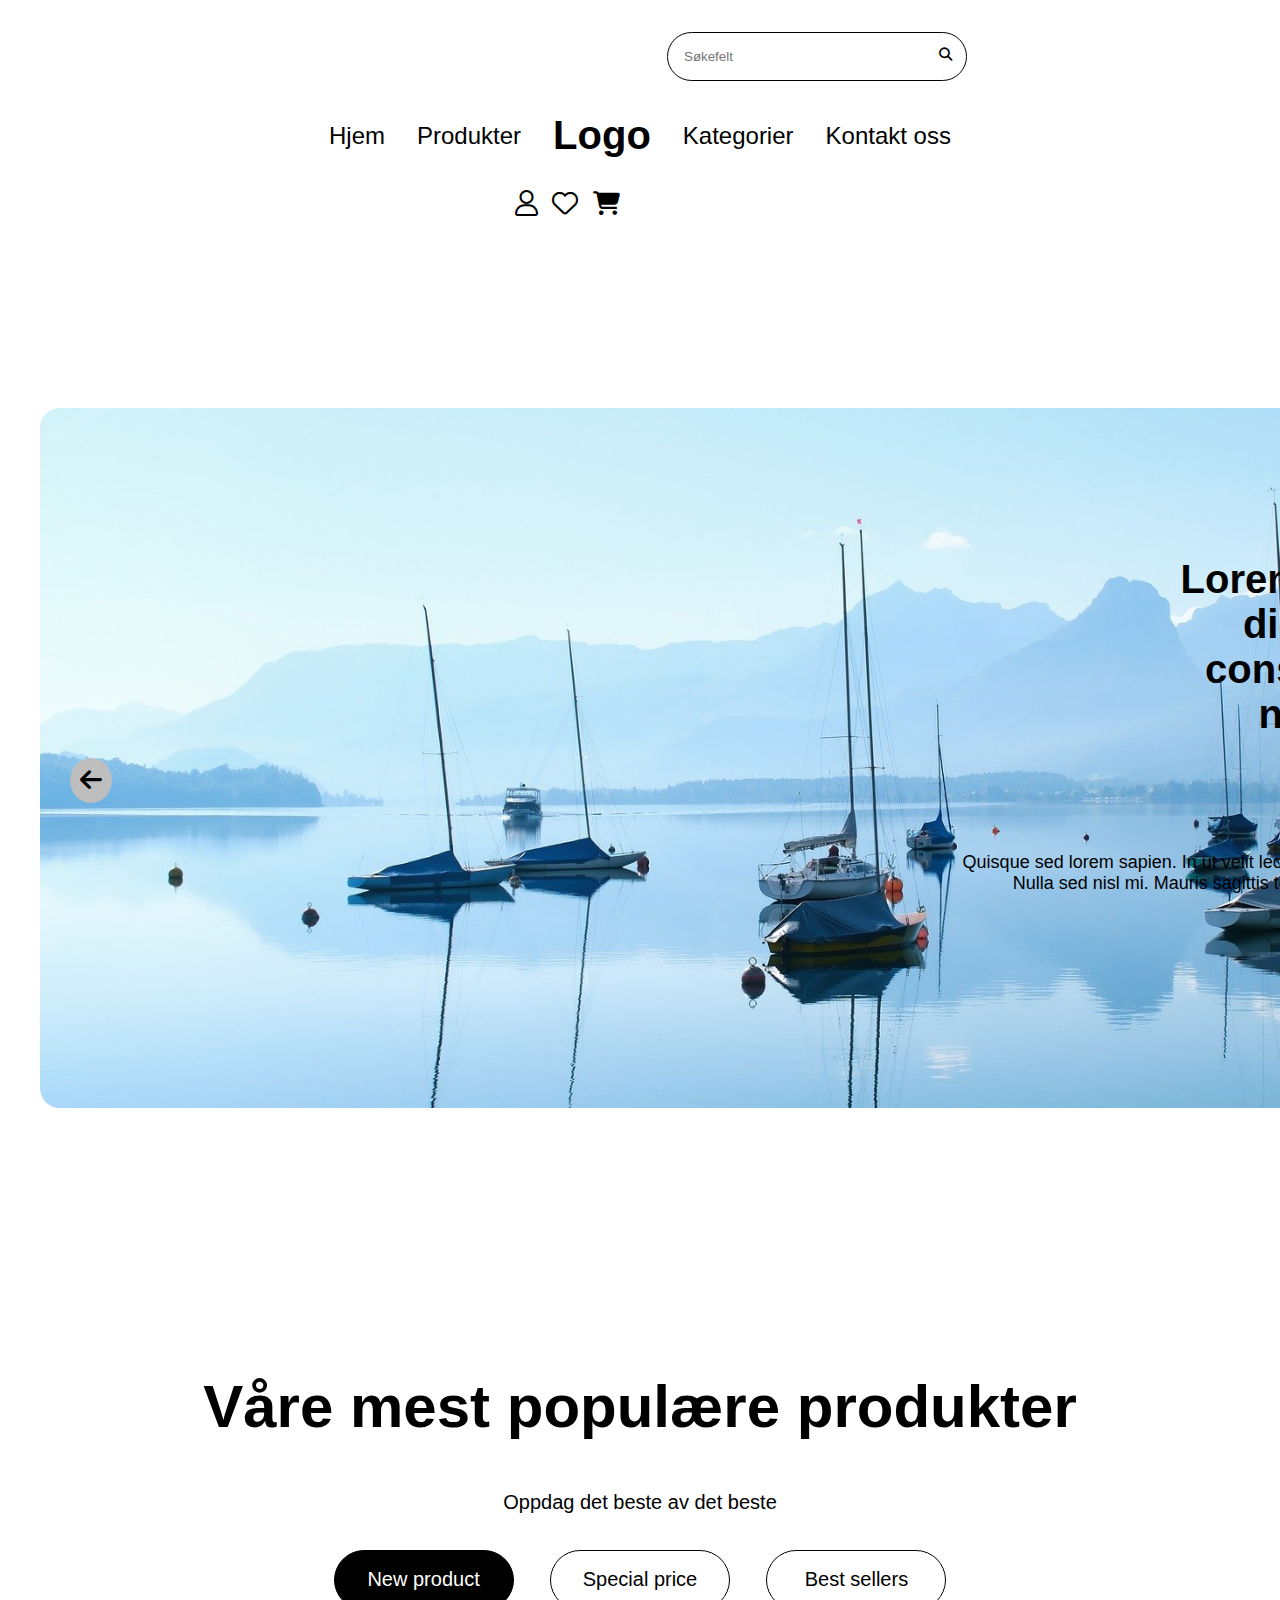
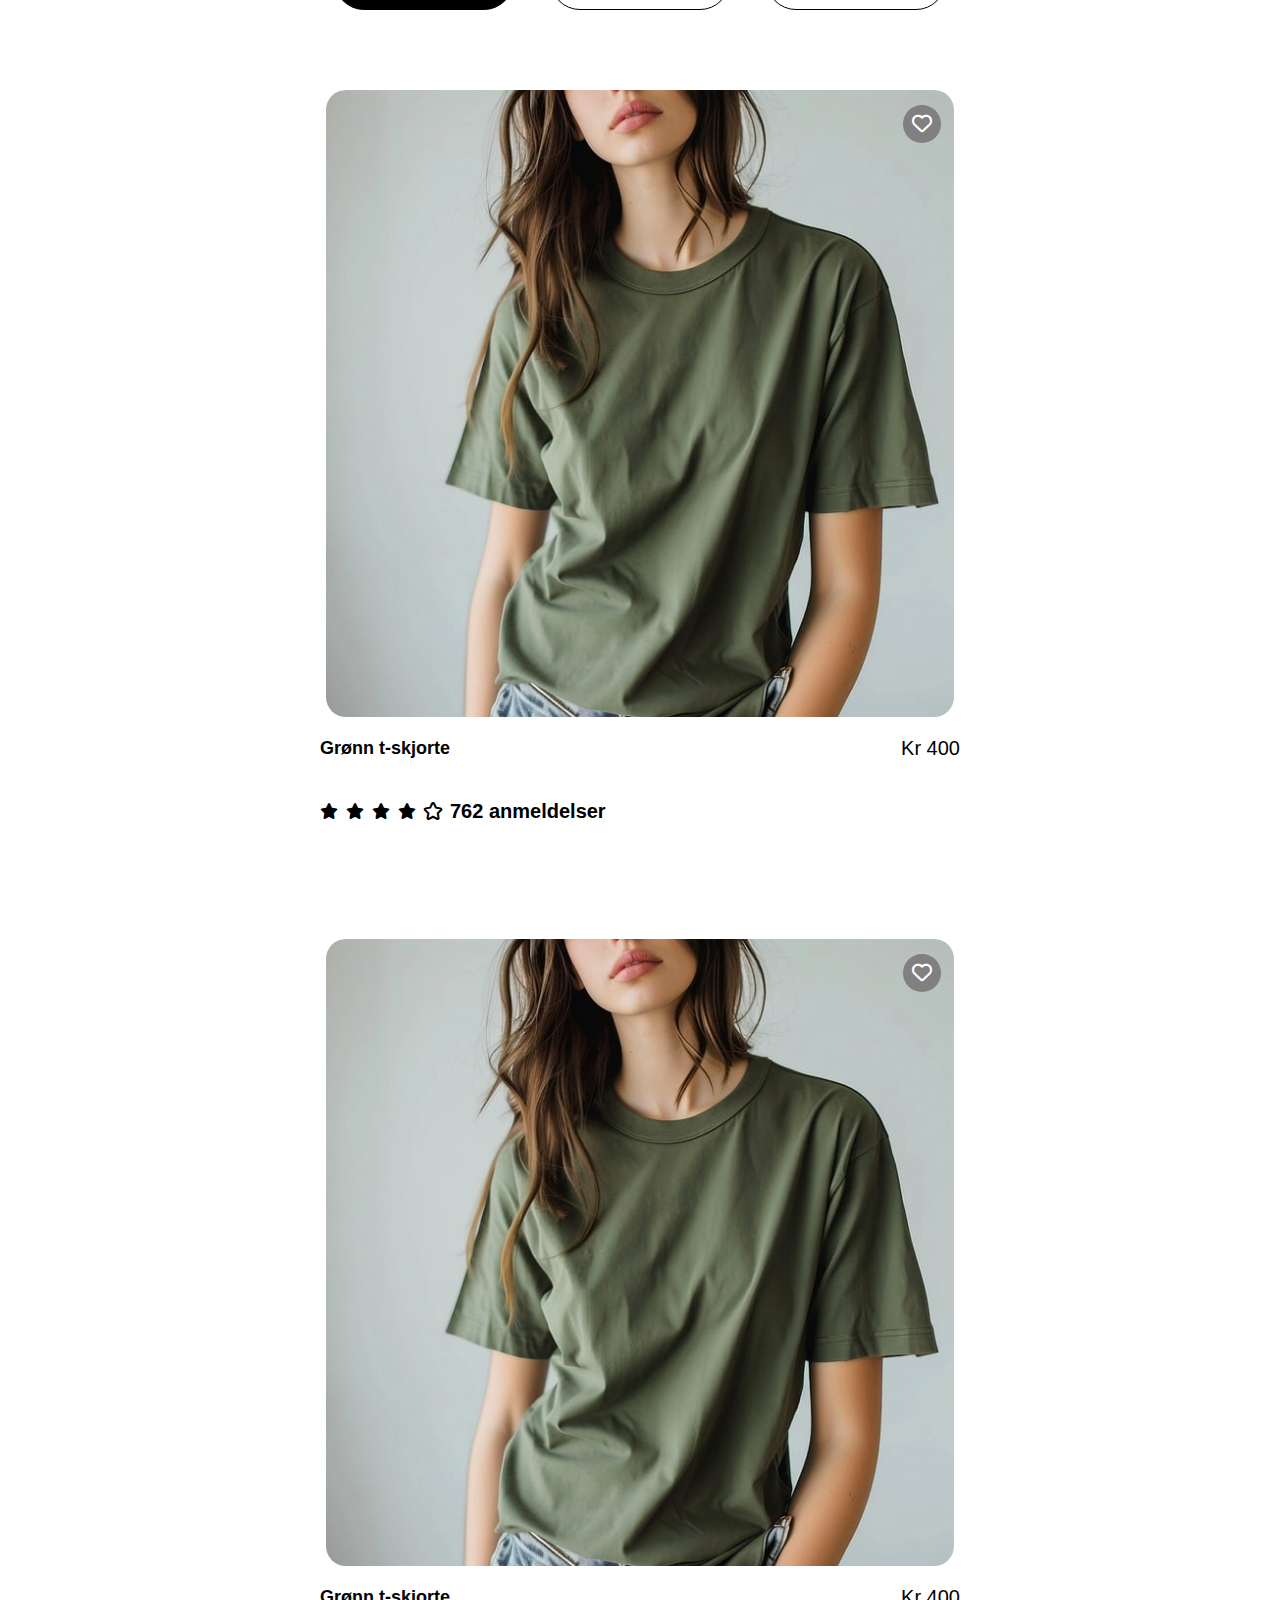
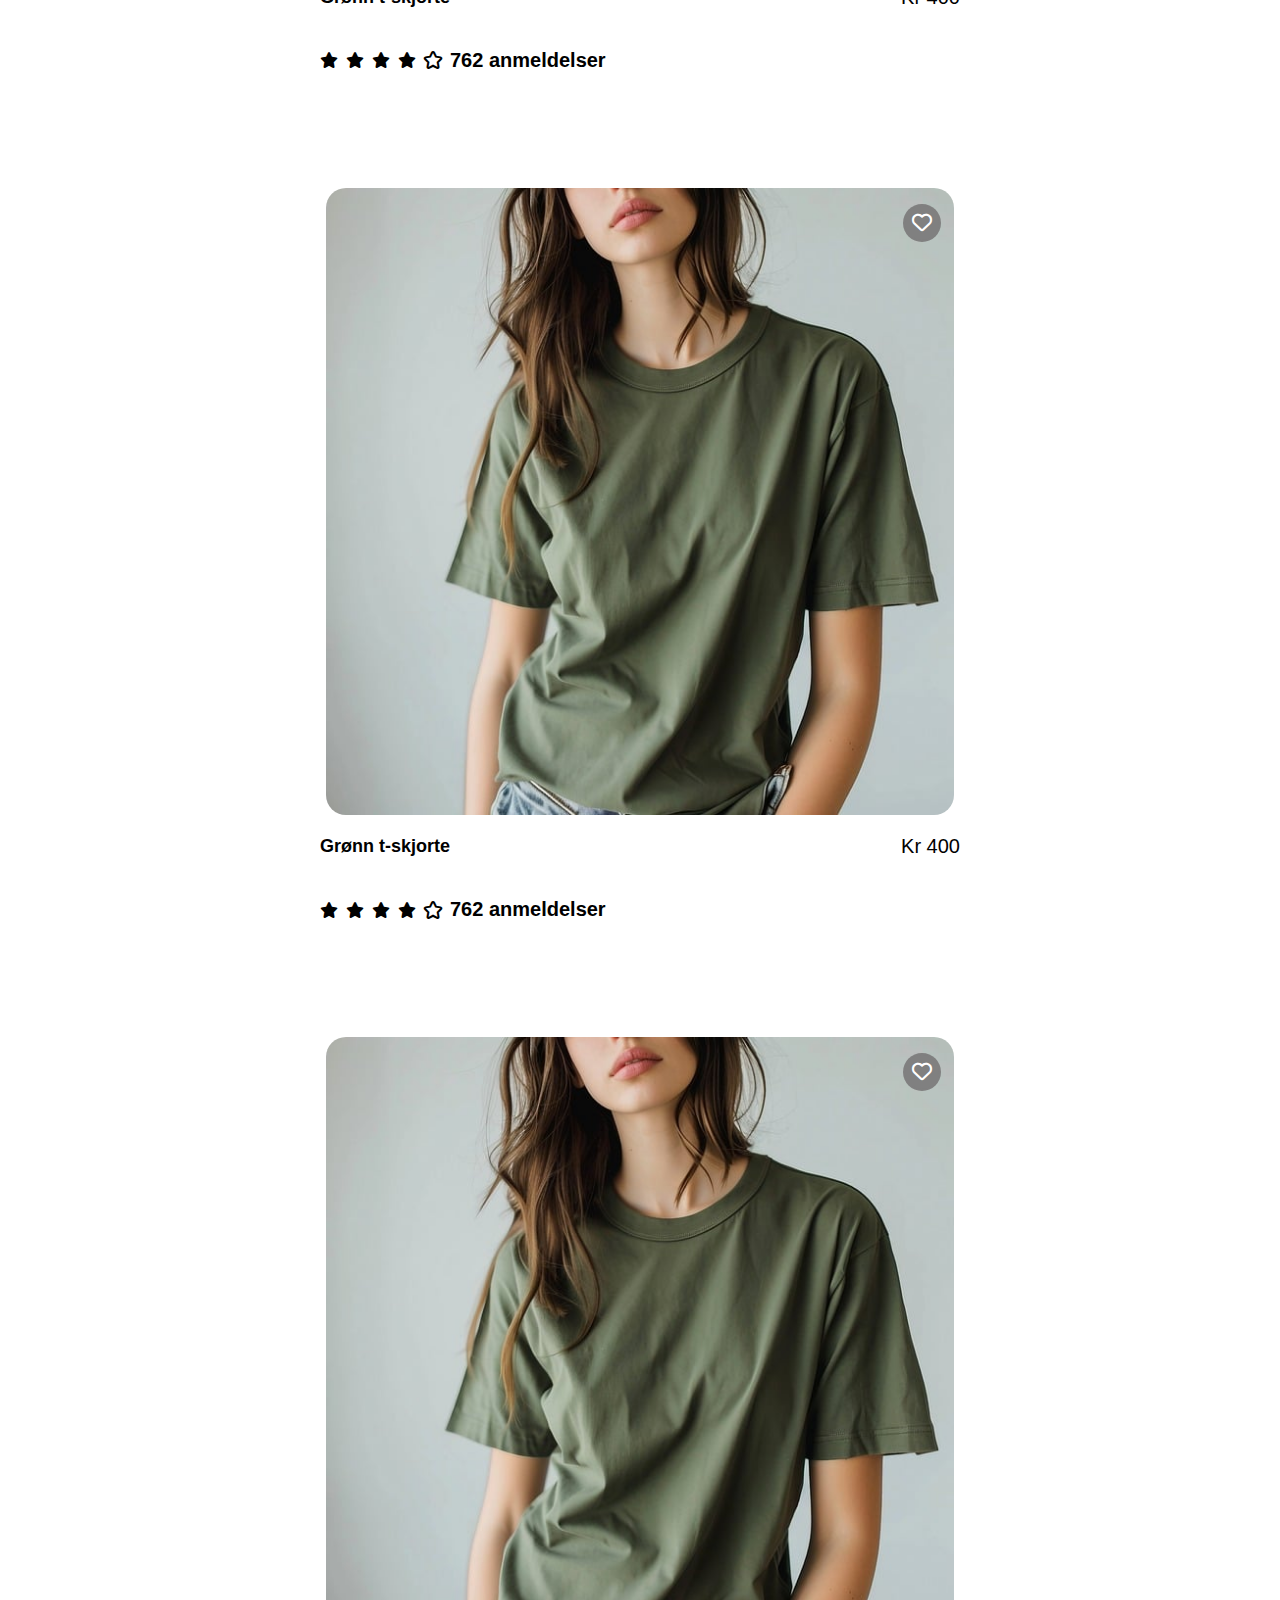
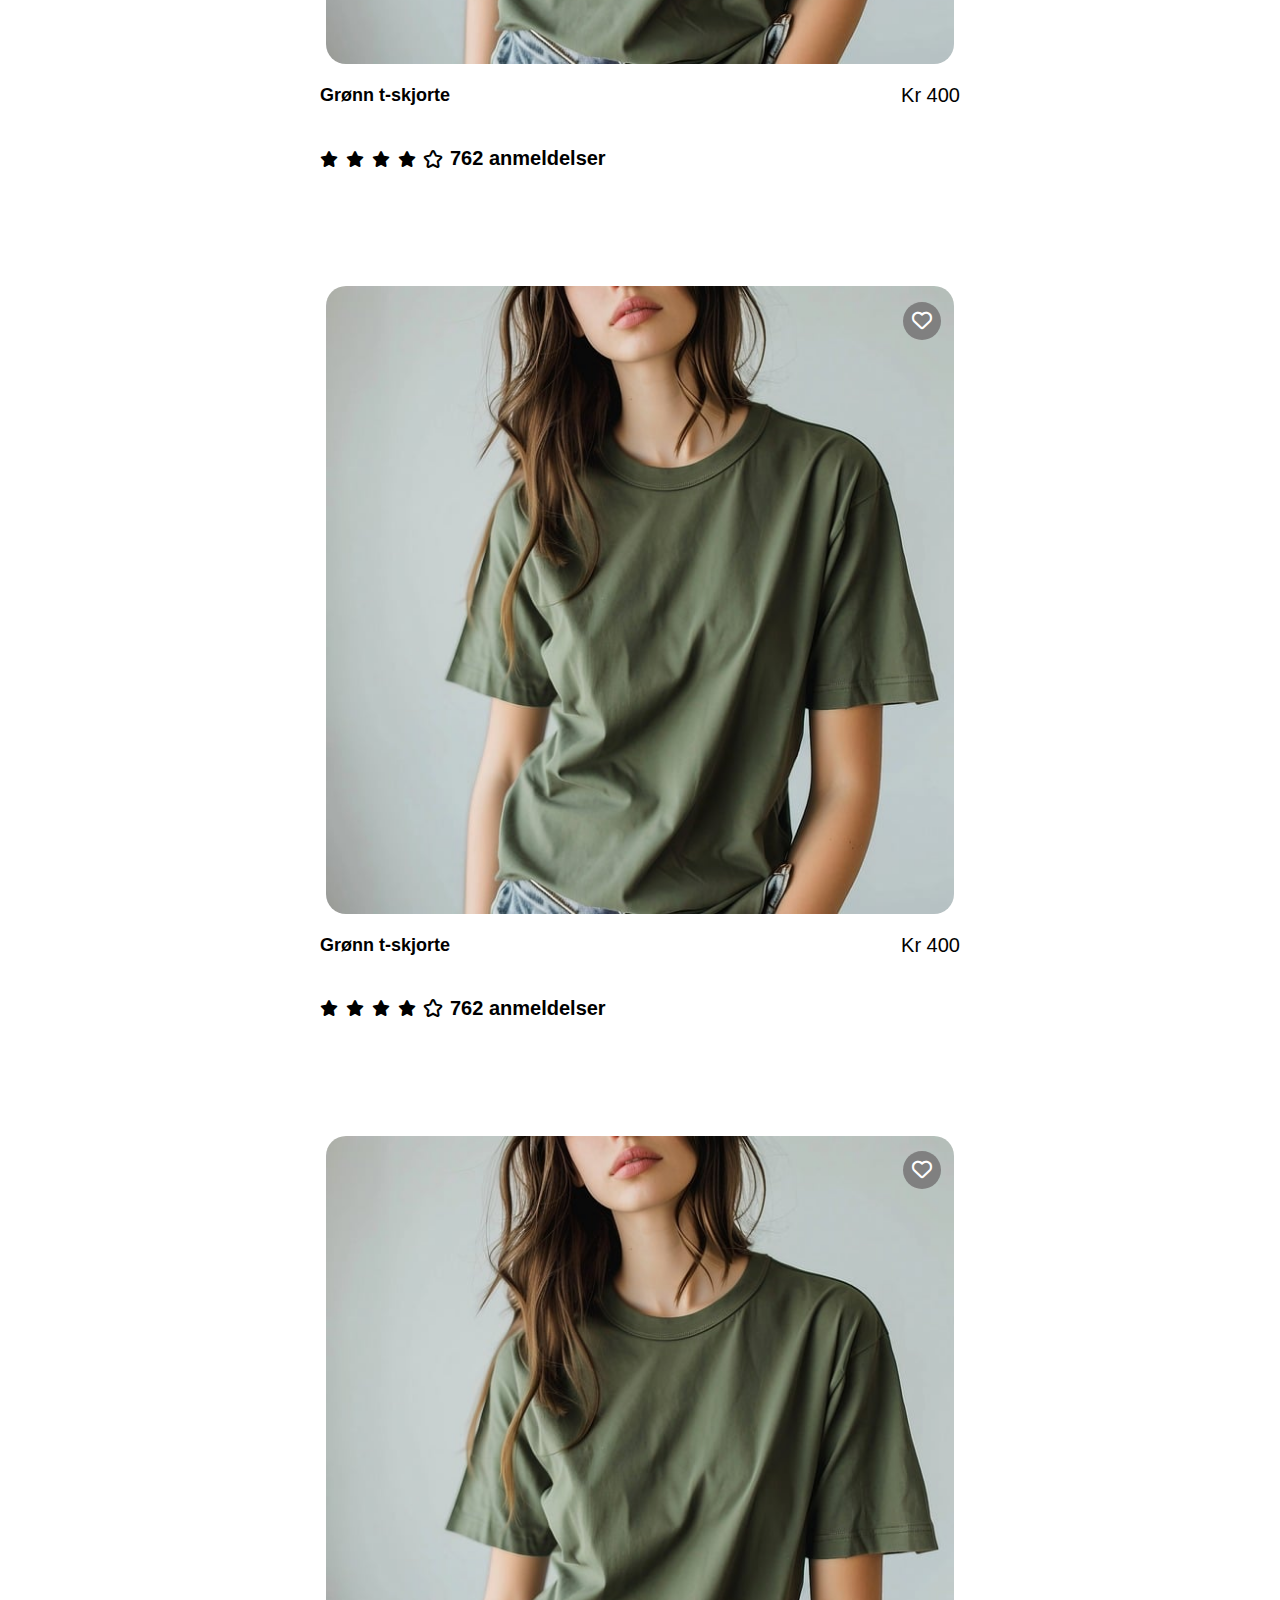
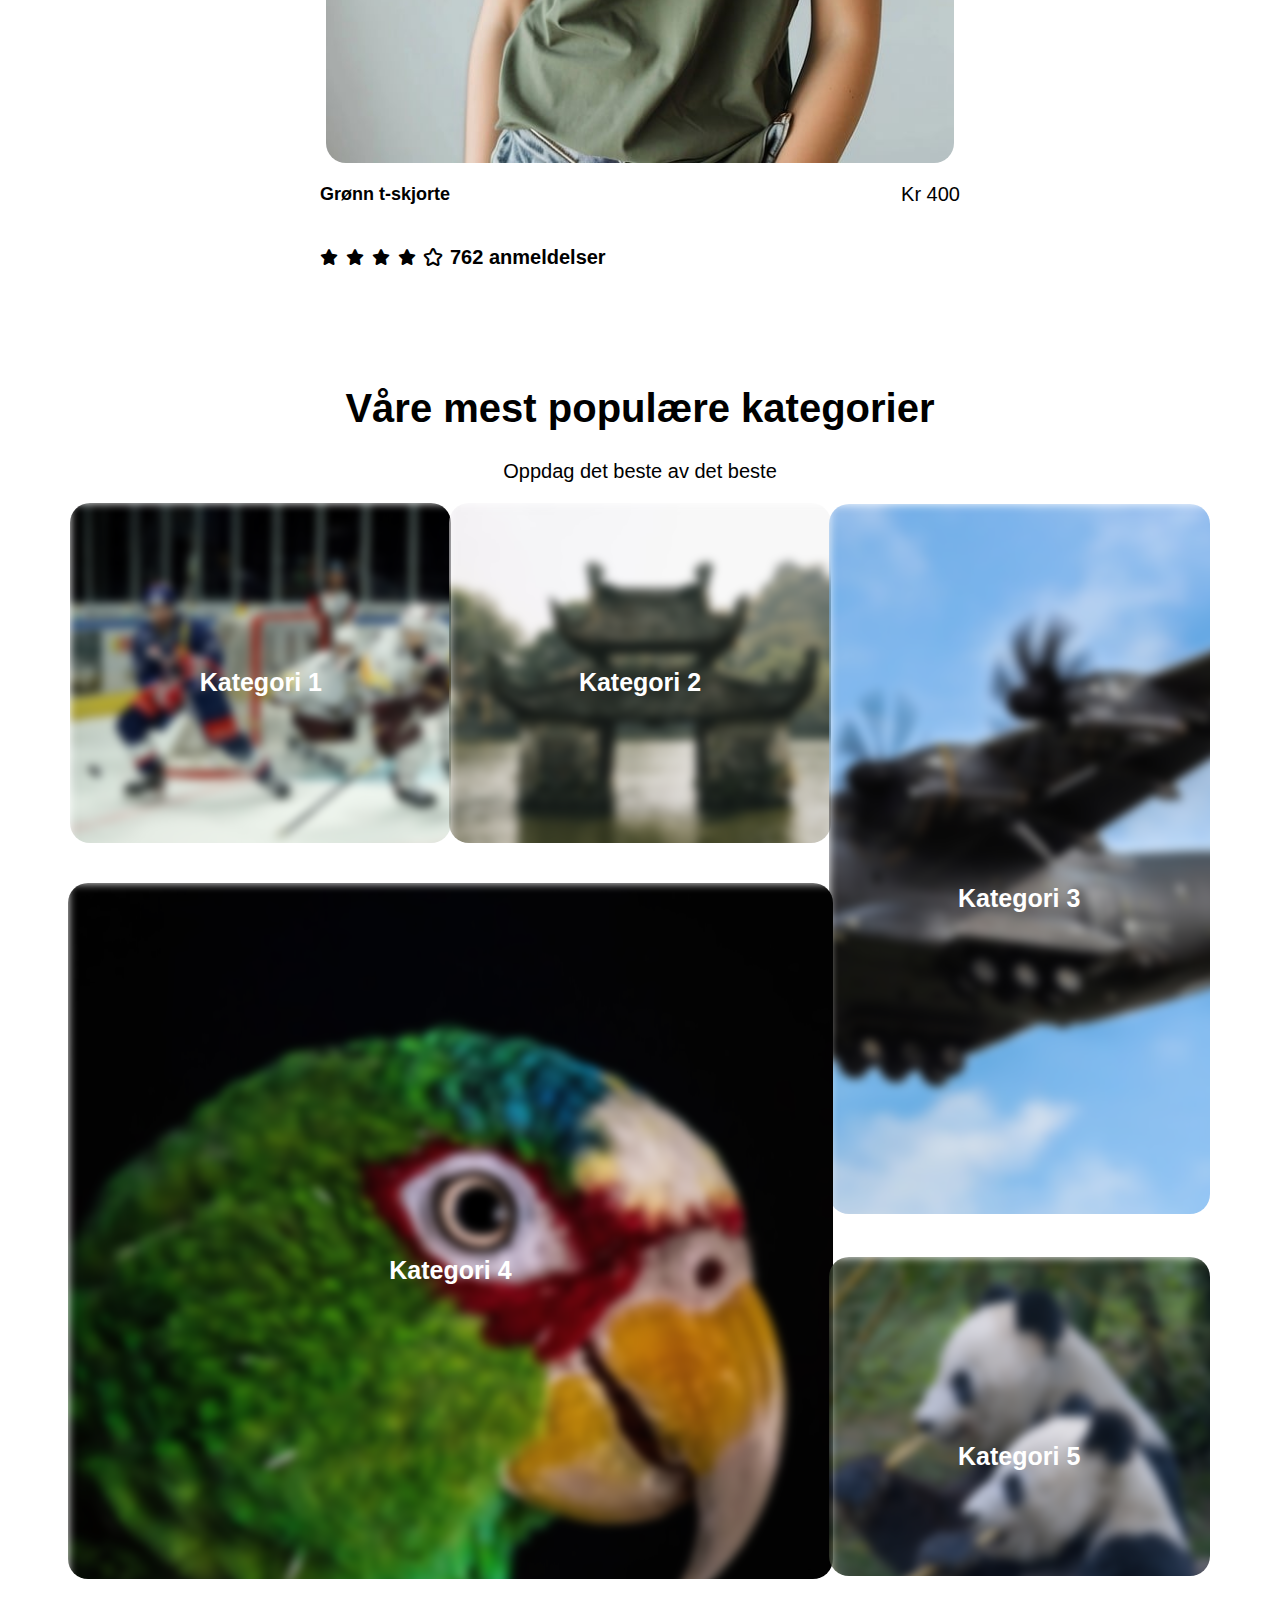
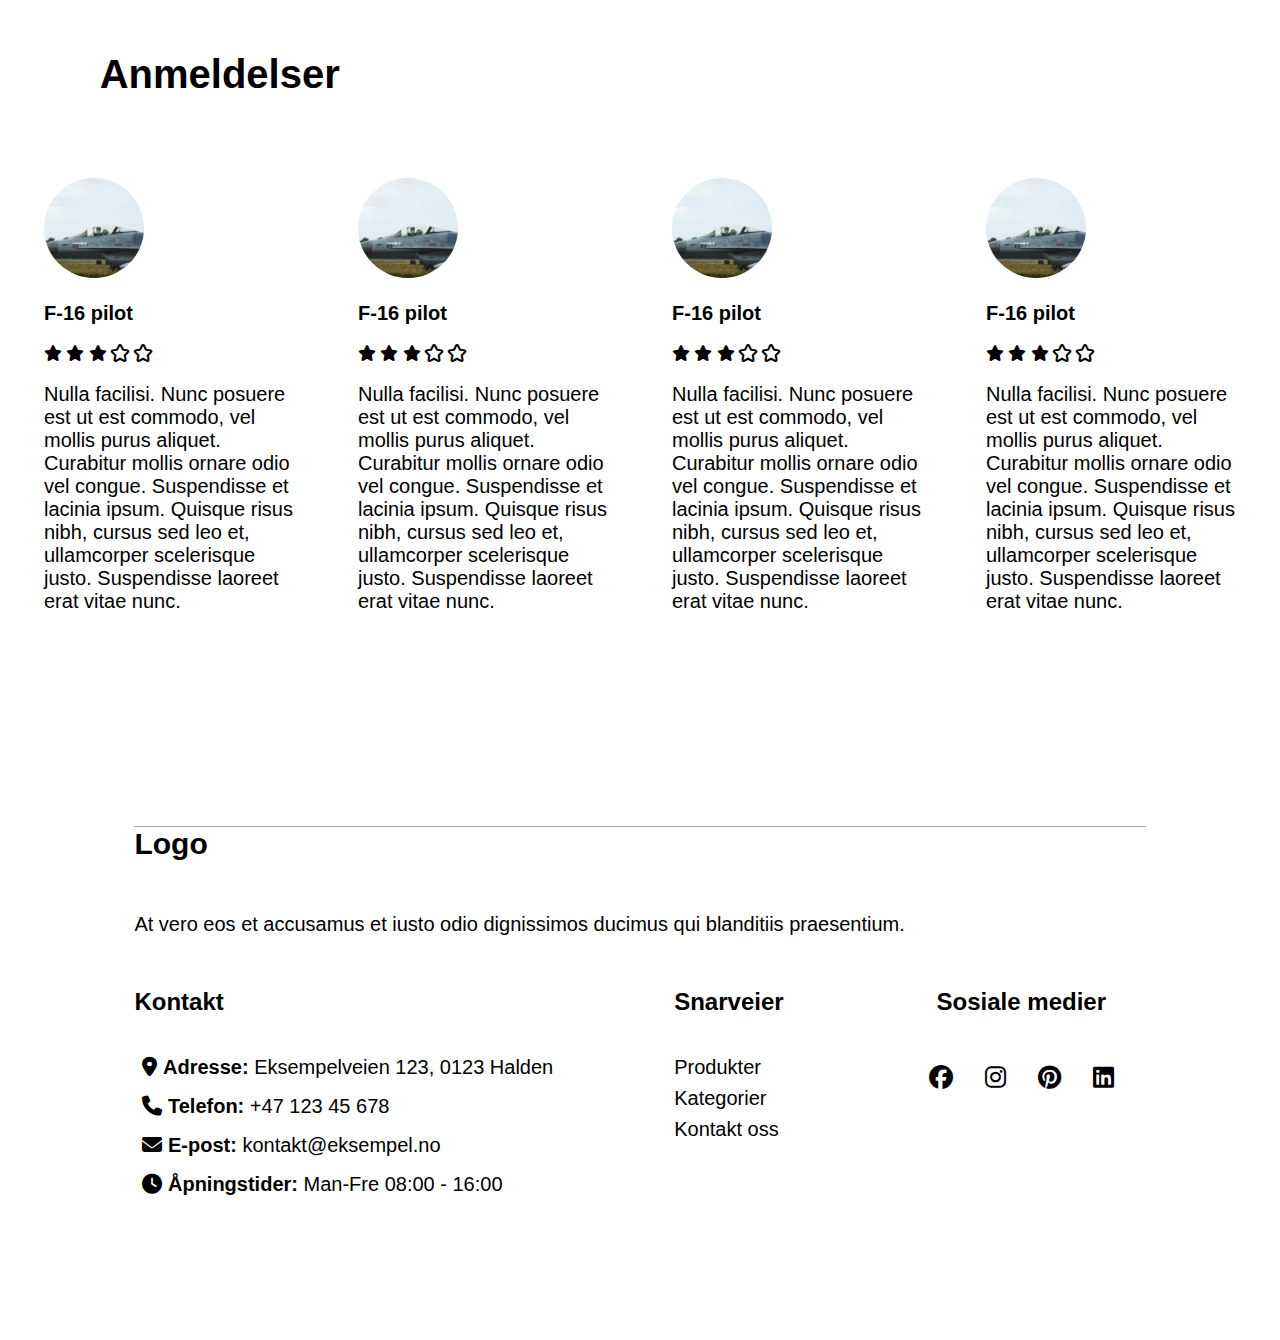
==== commit 0f3ceb73: "Bare brødsmule sti igjen" ====
--- a/index.html
+++ b/index.html
@@ -211,7 +211,7 @@
                     </picture>
                     <i class="fa-regular fa-heart"></i>
                     <section class="product-info">
-                        <a href="products.html">Grønn t-skjorte</a>
+                        <a href="products.html"><strong>Grønn t-skjorte</strong></a>
                         <p class="price">Kr 400</p>
                     </section>
                     <section class="star-product">
--- a/css/style.css
+++ b/css/style.css
@@ -11,16 +11,15 @@
         width: auto;
         #search {
             width: 300px;
-            padding: 10px;
-            padding-right: 60px;
+            padding: 1rem;
             box-sizing: border-box;
-            border-radius: 20px;
+            border-radius: 25px;
             border: 1px solid #000;
             }
             #search-button {
                 position: absolute;
                 right: 10px; 
-                top: 12px;
+                top: 15px;
                 background: none;
                 border: none;
                 cursor: pointer;
@@ -33,7 +32,7 @@
             }
     }
     #logo {
-        font-size: 2rem;
+        font-size: 40px;
     }
     
 #menu-icon {
@@ -77,6 +76,9 @@
 a {
     color: #000;
     text-decoration: none;
+    ::hover {
+        text-decoration: underline;
+    }
 }
 
 
@@ -118,7 +120,6 @@
                     object-fit: cover;
                         }
         }
-        
         h2 {
             text-align: right;
             position: absolute;
@@ -169,15 +170,8 @@
             left: 40px;
             bottom: 15%;
         }
-          
-    }
-    
-}
-
-
-    
-
-
+    }
+}
 
 #products {
     align-items: center;
@@ -235,7 +229,6 @@
                 border-radius: 20px;
                     }
     }
-
     .fa-regular.fa-heart {
         position: absolute;
         top: 2%;
@@ -251,9 +244,8 @@
         border: 2px solid rgba(128, 128, 128, 0.5);
         font-size: 18px;
     }
-
     .product-info {
-        display: flex;
+        display: flex;   
         justify-content: space-between;
         align-items: center;
         a {
@@ -283,10 +275,7 @@
            -webkit-text-stroke-width: 2px;
            -webkit-text-stroke-color: #000;
         }
-         
-        
-    }
-    
+    }
 }
 
 #categories {
@@ -395,7 +384,6 @@
         display: flex;
         padding: 1rem;
         scroll-behavior: smooth; 
-
         .review-card {
             display: flex;
             flex-direction: column;
@@ -494,8 +482,9 @@
 #fill-info {
     display: flex;
     flex-direction: column;
-    border: #c9c9c9 1px solid;
+    border: #3b3b3b 1px solid;
     margin-top: 3rem;
+    min-height: auto;
     h2 {
         text-align: left;
         padding-left: 2rem;
@@ -519,25 +508,26 @@
             margin: 1rem;
             border: #c9c9c9 1px solid;
         }
-    }
-    button {
-        color: #fff;
-        width: 90%;
-        padding: 1rem;
-        margin: 1rem auto;
-        background-color: #3b3b3b;
-        border: none;
-        text-align: center;
-        font-size: 18px;
-    }
-    #button {
-        background-color: #fff;
-        color: #0011ff;
-        text-decoration: underline;
-    }
-    #button:hover {
-        text-decoration: none;
-    }
+        button {
+            color: #fff;
+            width: 90%;
+            padding: 1rem;
+            margin: 1rem auto;
+            background-color: #3b3b3b;
+            border: none;
+            text-align: center;
+            font-size: 18px;
+        }
+        #button {
+            background-color: #fff;
+            color: #0011ff;
+            text-decoration: underline;
+        }
+        #button:hover {
+            text-decoration: none;
+        }
+    }
+    
 }
 
 #shipment {
@@ -640,21 +630,139 @@
     display: flex;
     flex-direction: column;
     #prod-img {
+        padding-left: 0.5rem;
         display: flex;
         flex-direction: row;
+        picture {
+            img {
+                width: 320px;
+                height: 500px;
+                object-fit: cover;
+            }
+        }
         #img-small {
             display: flex;
             flex-direction: column;
+            justify-content: space-between;
+            max-height: 500px;
             picture {
                 img {
-                    width: 100px;
-                    height: 100px;
+                    width: 160px;
+                    height: 160px;
                     object-fit: cover;
-                    border-radius: 50% ;
+                   
+                    padding-right: 1rem;
                 }
             }
         }
     }
+    #prod-text {
+     padding-left: 0.5rem;
+        #prod-brand {
+           text-decoration: underline;
+        }
+        p {
+            margin: 0.5rem;
+        }
+    }
+    select {
+        border: #a1a1a1 1px solid;
+        border-radius: 3px;
+        height: 50px;
+        width: 100%;
+        margin-bottom: 0.5rem;
+        background-color: #ffd0d0;
+    }
+    #prod-button {
+        display: flex;
+        flex-direction: row;
+        justify-content: space-between;
+        #prod-cart {
+            height: 50px;
+            width: 87%;
+            background-color: #000;
+            color: #fff;
+            border: none;
+        }
+        #favourite {
+            width: 50px;
+            height: 50px;
+            border: #000 1px solid;
+            background-color: #fff;
+            i {
+            color: transparent;
+            -webkit-text-stroke-width: 2px;
+            -webkit-text-stroke-color: #000;
+            }
+        }
+    }
+    .prod-detail {
+        width: 100%;
+        border-top: solid 1px #3b3b3b75;
+        margin-top: 0.5rem;
+        summary {
+            font-size: 15px;
+            font-weight: bold;
+            padding: 1rem;
+            list-style: none;
+            padding: 1rem;
+            display: flex;
+            justify-content: space-between;
+            section .fa-regular.fa-star {
+                color: transparent;
+                -webkit-text-stroke-width: 2px;
+                -webkit-text-stroke-color: #000;
+            }
+        }
+        ul {
+            display: flex;
+            flex-direction: column;
+            align-items: flex-start;
+            padding-left: 2rem;
+            li {
+                list-style: disc;
+                padding-bottom: 0.5rem;
+            }
+         }
+         p {
+            padding: 1rem;
+            margin: 0;
+         }
+         table {
+            padding: 1rem;
+            tr th, td {
+                padding-left: 1rem;
+            }
+         }
+    }
+}
+
+#prod-similar {
+    margin: 0 auto;
+    text-align: left;
+    h3 {
+        font-size: 20px;
+    }
+    p {
+        font-size: 15px;
+    }
+    #prod-scroll {
+        overflow-x: auto; 
+        display: flex;
+        padding: 1rem;
+        scroll-behavior: smooth; 
+        .product-card {
+            margin: 0.5rem;
+            min-width: 220px;
+           .star-product {
+                font-size: 12px;
+                p {
+                    font-size: 12px;
+                }
+           }
+        }
+    }
+
 }
 
 
@@ -663,6 +771,7 @@
     display: flex;
     flex-direction: column;
     position: relative;
+    border-top: solid 1px #3b3b3b75;
     #f-logo {
         margin-top: rem;
         h4 {
@@ -829,41 +938,51 @@
 @media only screen and (min-width: 800px) {
     #global-header {
         margin-top: 2rem;
-        flex-direction: row;
-        justify-content: space-between;
-        font-size: x-large;
-        
+        font-size: 24px;
         nav {
             display: flex;
             flex-direction: row;
+            flex-wrap: wrap;
             justify-content: space-evenly;
+            align-items: baseline;
+            width: 100%;
+            }
+            form {
+                width: 654px;
+                justify-content: end;
+                display: flex;
+                align-items: center;
+                #search-button {
+                    right: 15px;
+                    top: 15px;
                 }
+            }
+            ul {
+                width: 654px;
+
+            }
         #menu-text {
             li {
                 padding: 1rem;
-            }
-        }
-    }
-    nav {
-        display: flex;
-        justify-content: center;
-        flex: 1;
-    }
-    
+                
+            }
+            }
+            #menu-icon .fa-regular.fa-cart-shopping {
+                padding-right:9rem;
+            }
+    }
+
     #search {
-        flex-direction: row;
-       
-        
+        flex-direction: row; 
+
     }
     ul {
         flex-direction: row;
         align-items: center;
-        
     }
     #menu-icon{
         align-items: flex-end;
     }
-   
     #banner {
         display: flex;
         flex-direction: row;
@@ -880,6 +999,8 @@
             scroll-behavior: smooth; 
             gap: 1rem;
             position: relative;
+            height: 700px;
+            border-radius: #fff 100px;
 
         }
         .fa-solid.fa-arrow-right {
@@ -916,7 +1037,7 @@
             /* fikk av copilot, 15.11/24 */
             flex-shrink: 0; 
             padding: 0;
-            border-radius: 20px;
+            border-radius: 15px;
             
 
         h2 {
@@ -1084,7 +1205,6 @@
         max-height: 709px;
         height: 90%;
         width: 90%;
-        
     }
     #category-card4 {
         grid-column: 1/3;   
@@ -1109,7 +1229,6 @@
         width: 90%;
         position: relative;
         h2 {
-            
             font-size: 40px;
             text-align: left;
             width: 95%;
@@ -1127,18 +1246,16 @@
                 
         }
     }
-
-    
     #breadcrumbs li {
 
         }
+
     #shopping-bag {
-        border: #c9c9c9 1px solid;
         padding-top: 1rem;
-        width: 80%;
         height: 1200px;
         align-items: center;
-        margin: 0 auto;
+        margin-left: 11rem;
+        margin-right: 11rem;
         justify-content: center;
        h2 {
             font-size: 40px;
@@ -1192,148 +1309,156 @@
     #fill-info {
         border: #c9c9c9 1px solid;
         padding-top: 1rem;
-        width: 80%;
-        height: 800px;
-        align-items: center;
-        margin: 0 auto;
-        justify-content: center;
+        margin-left: 11rem;
+        margin-right: 11rem;
         h2 {
             font-size: 30px;
-            text-align: left;
+            text-align: center;
         }
         p {
-            text-align: left;
+            text-align: center;
             align-items: center;
-            padding-left: 4rem;
             margin: 0;
         }
         #info-person {
-            width: 80%;
-            height: 200px;
-            justify-content: center;
+            margin-left: 11rem;
+            margin-right: 11rem;
+            display: grid;
+            grid-template-columns: 1fr 1fr ;
+            grid-template-rows: auto;
             align-items: center;
-            margin: 0 auto;
-            position: relative;
+            section {
+                text-align: center;
+                padding: 1rem;
+                margin: 1rem;
+            }
             input {
                 margin: 0;
+                width: 95%;
             }
             #first {
-                position: absolute;
-                top: 5%;
-                left: 10px;
+                grid-column: 1/2;
+                grid-row: 2/3;
             }
             #last {
-                position: absolute;
-                top: 5%;
-                right: 20%;    
+                grid-column: 2/3;
+                grid-row: 2/3;
             }
             #address {
-                position: absolute;
-                top: 40%;
-                left: 10px;
+                grid-column: 1/3;
+                grid-row: 3/4;
+                width: 98%;
             }
             #post {
-                position: absolute;
-                top: 70%;
-                left: 10px;
+                grid-column: 1/2;
+                grid-row: 4/5 ;
             }
             #town {
-                position: absolute;
-                bottom: 5%;
-                right: 20%;
-            }
-               
-            section {
-                gap: 1rem;
-                padding: 1rem;
-            }
-            p {
-                text-align: left;
+                grid-column: 2/3;
+                grid-row: 4/5;
+            }
+            }
+            #info-contact {
+                margin-left: 11rem;
+                margin-right: 11rem;
+                align-items: center;
+                p {
+                    text-align: center;
+                    padding: 0;
+                }
                 
-            }
-        }
-        button {
-            width: 80%;
-            padding: 1rem;
-            margin: 1rem auto;
-            font-size: 20px;
-        }
-        #info-contact {
-           
-            width: 80%;
-            margin: auto;
-            margin-top: 4rem;
-            align-items: left;
-            display: flex;
-            flex-direction: column;
-            p {
-                text-align: left;
-                padding: 0;
-            }
-            input {
-                padding: 0;
-                margin: 1rem;
-            }
-        }
-        }
+                label {
+                    padding-top: 2rem;
+                    text-align: left; 
+                }
+                input {
+                    align-items: left;
+                    width: 92%;
+                    margin: 0;
+                }
+                button {
+                    width: 95%;
+                }
+        }
+    }
     #shipment {
         border: #c9c9c9 1px solid;
-        width: 80%;
         height: 800px;
-        align-items: center;
-        margin: 0 auto;
-        justify-content: center;
+        margin-left: 11rem;
+        margin-right: 11rem;
         h2 {
+            text-align: center;
             font-size: 30px;
-            text-align: left;
         }
         #shipment-choose {
             font-size: 20px;
-            text-align: left;
+            padding: 0;
+            text-align: center;
             font-weight: bold;
-            
         }
         form {
             section {
                 position: relative;
                 padding: 1rem;
-            }
-            
+                margin-left: 11rem;
+                margin-right: 11rem;
+            }
             }
             .kr-icon {
                 position: absolute;
                 right: 20px;
                 top: 10px;
-                
             }
         }
     #payment {
         border: #c9c9c9 1px solid;
-        padding-top: 1rem;
-        width: 80%;
         height: 900px;
         align-items: center;
-        margin: 0 auto;
+        margin-left: 11rem;
+        margin-right: 11rem;
         justify-content: center;
         h2 {
             font-size: 30px;
-            text-align: left;
+            text-align: center;
         }
         #payment-card {
             font-size: 24px;
             font-weight: bold;
             margin-bottom: 0;
+            text-align: center;
         }
         form {
             position: relative;
+            margin-left: 11rem;
+            margin-right: 11rem;
         }
         #CVC {
             display: flex;
             flex-direction: column;
             position: absolute;
-            right: 30px;
-            bottom: 10px;
-        }
+            right: 300px;
+            bottom: 0px;
+            width: 300px;
+        }
+    }
+
+    #prod-info {
+        display: flex;
+        flex-direction: row;
+        justify-content: center;
+        flex-wrap: wrap;
+        margin: 0 auto;
+        #prod-name {
+            padding-left: 1rem;
+            width: 500px;
+            #size {
+                width: 500px;
+            }
+        }
+    }
+
+    #prod-similar {
+        width: 60%;
     }
 
     footer {
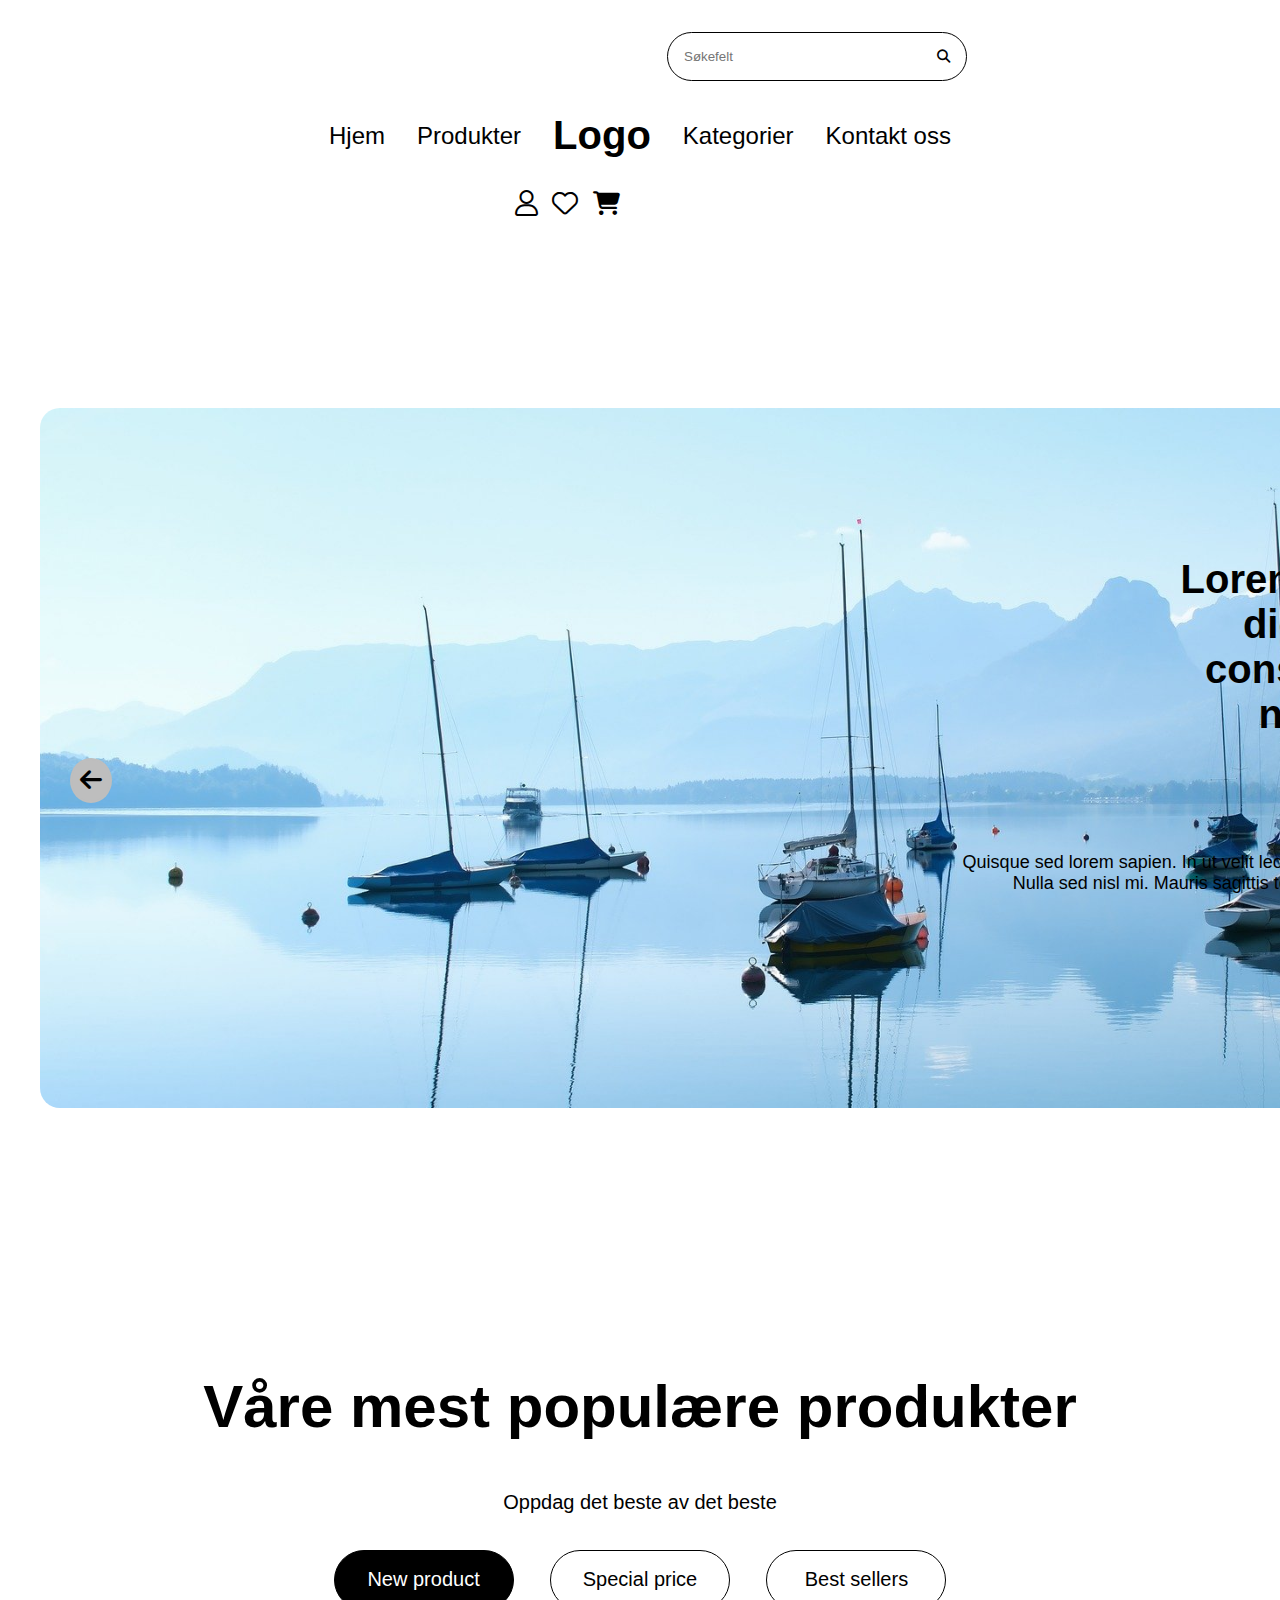
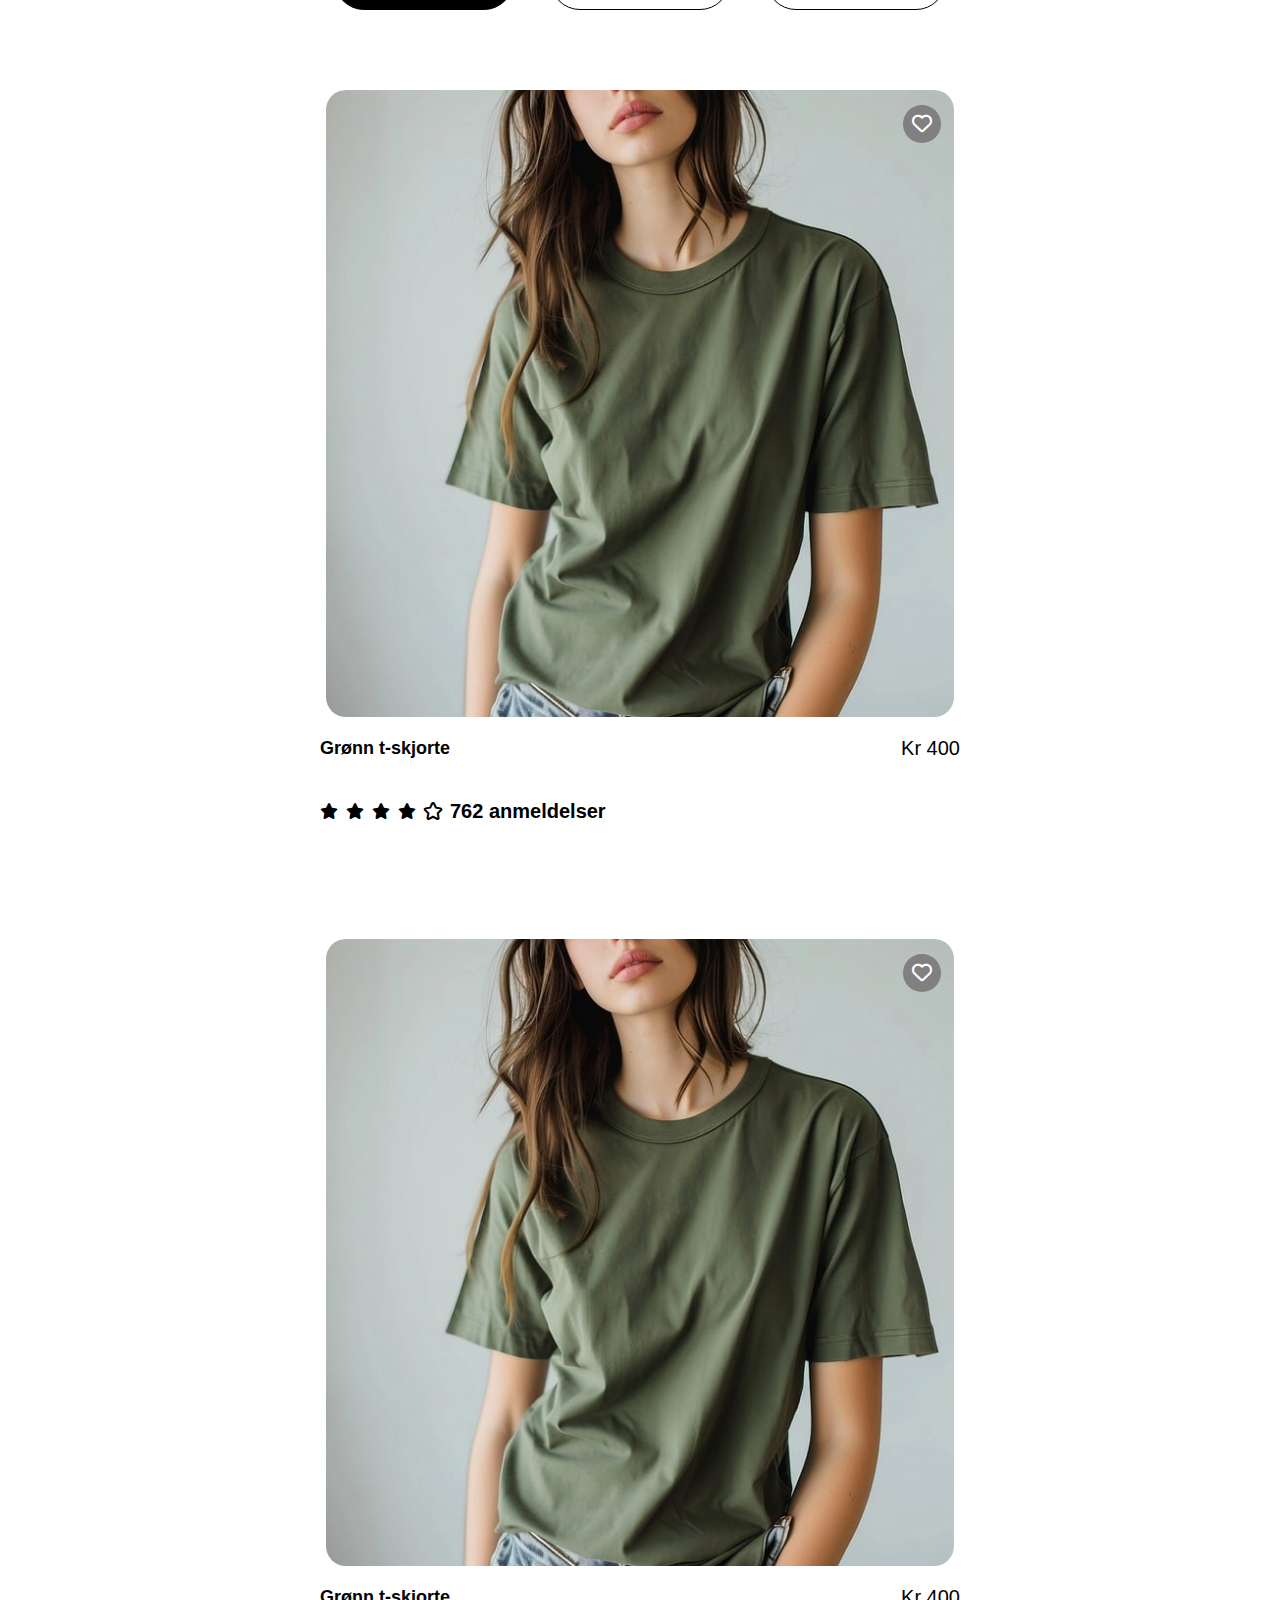
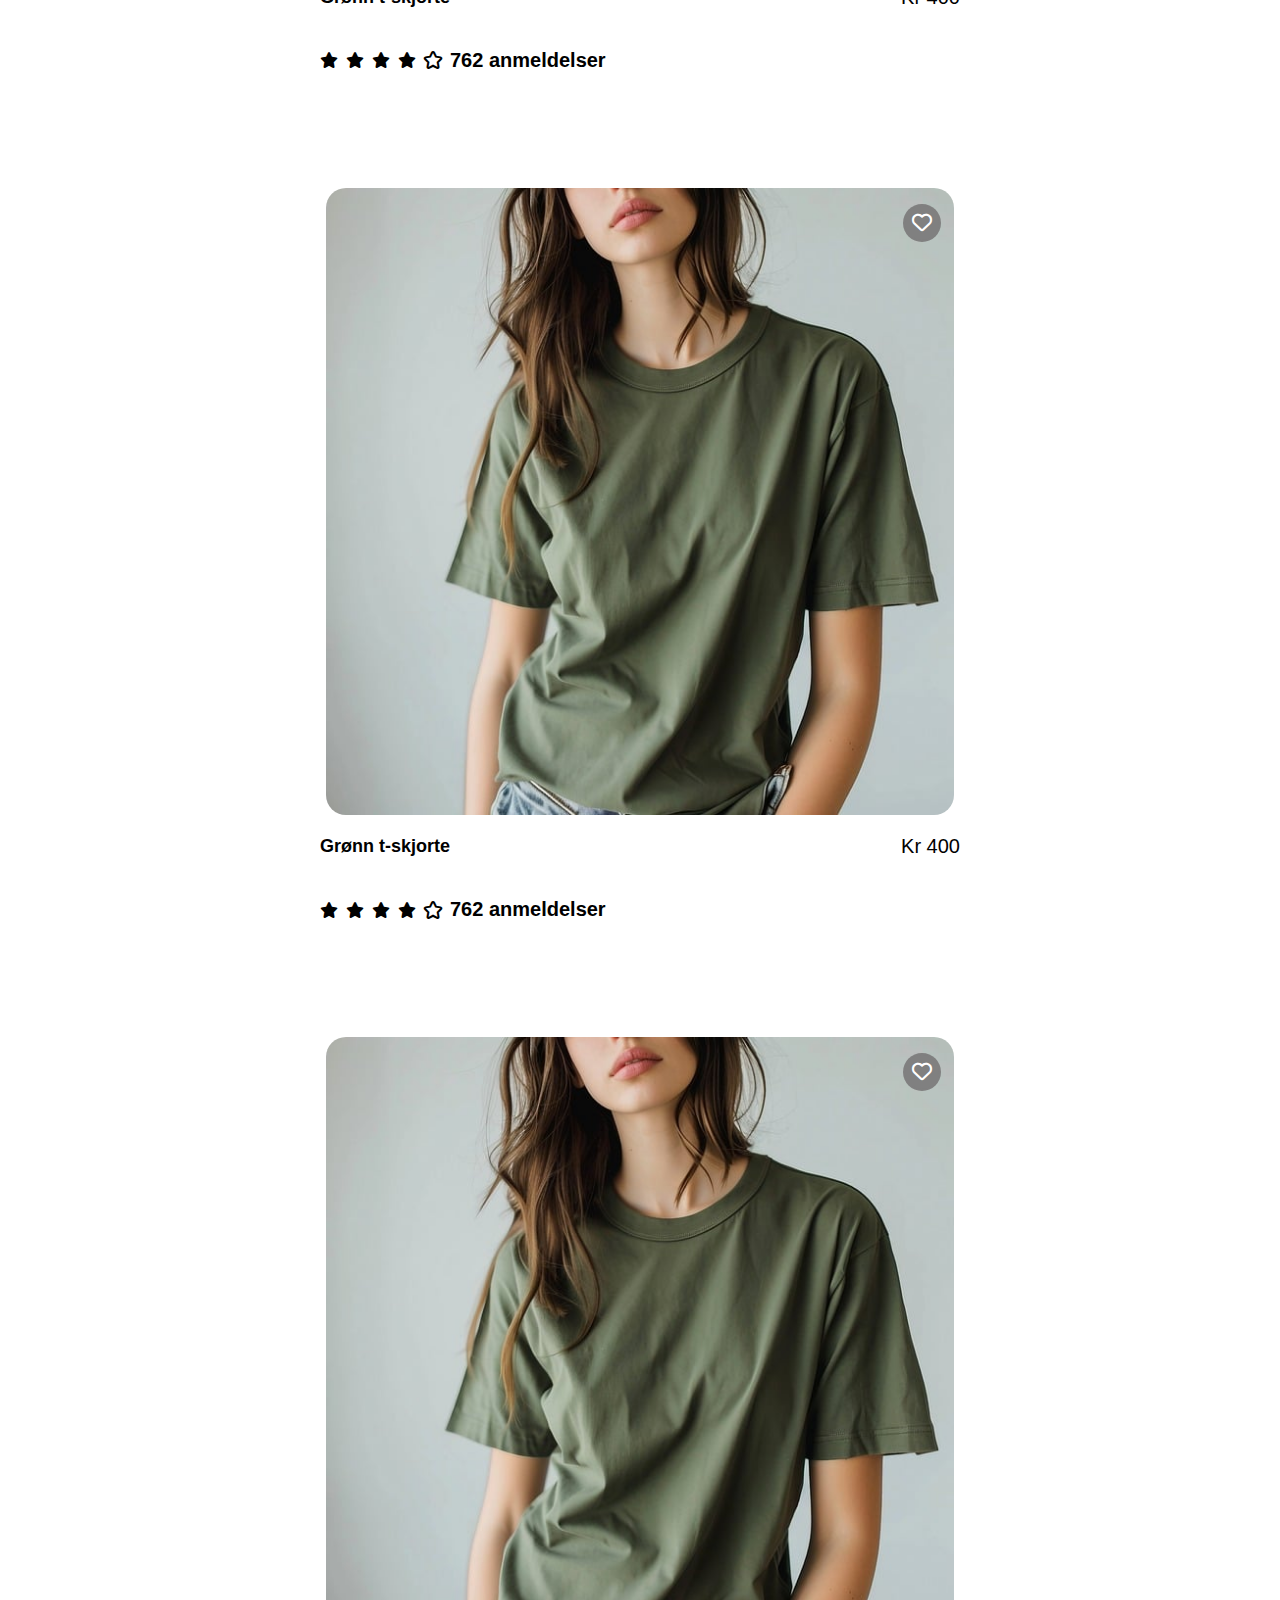
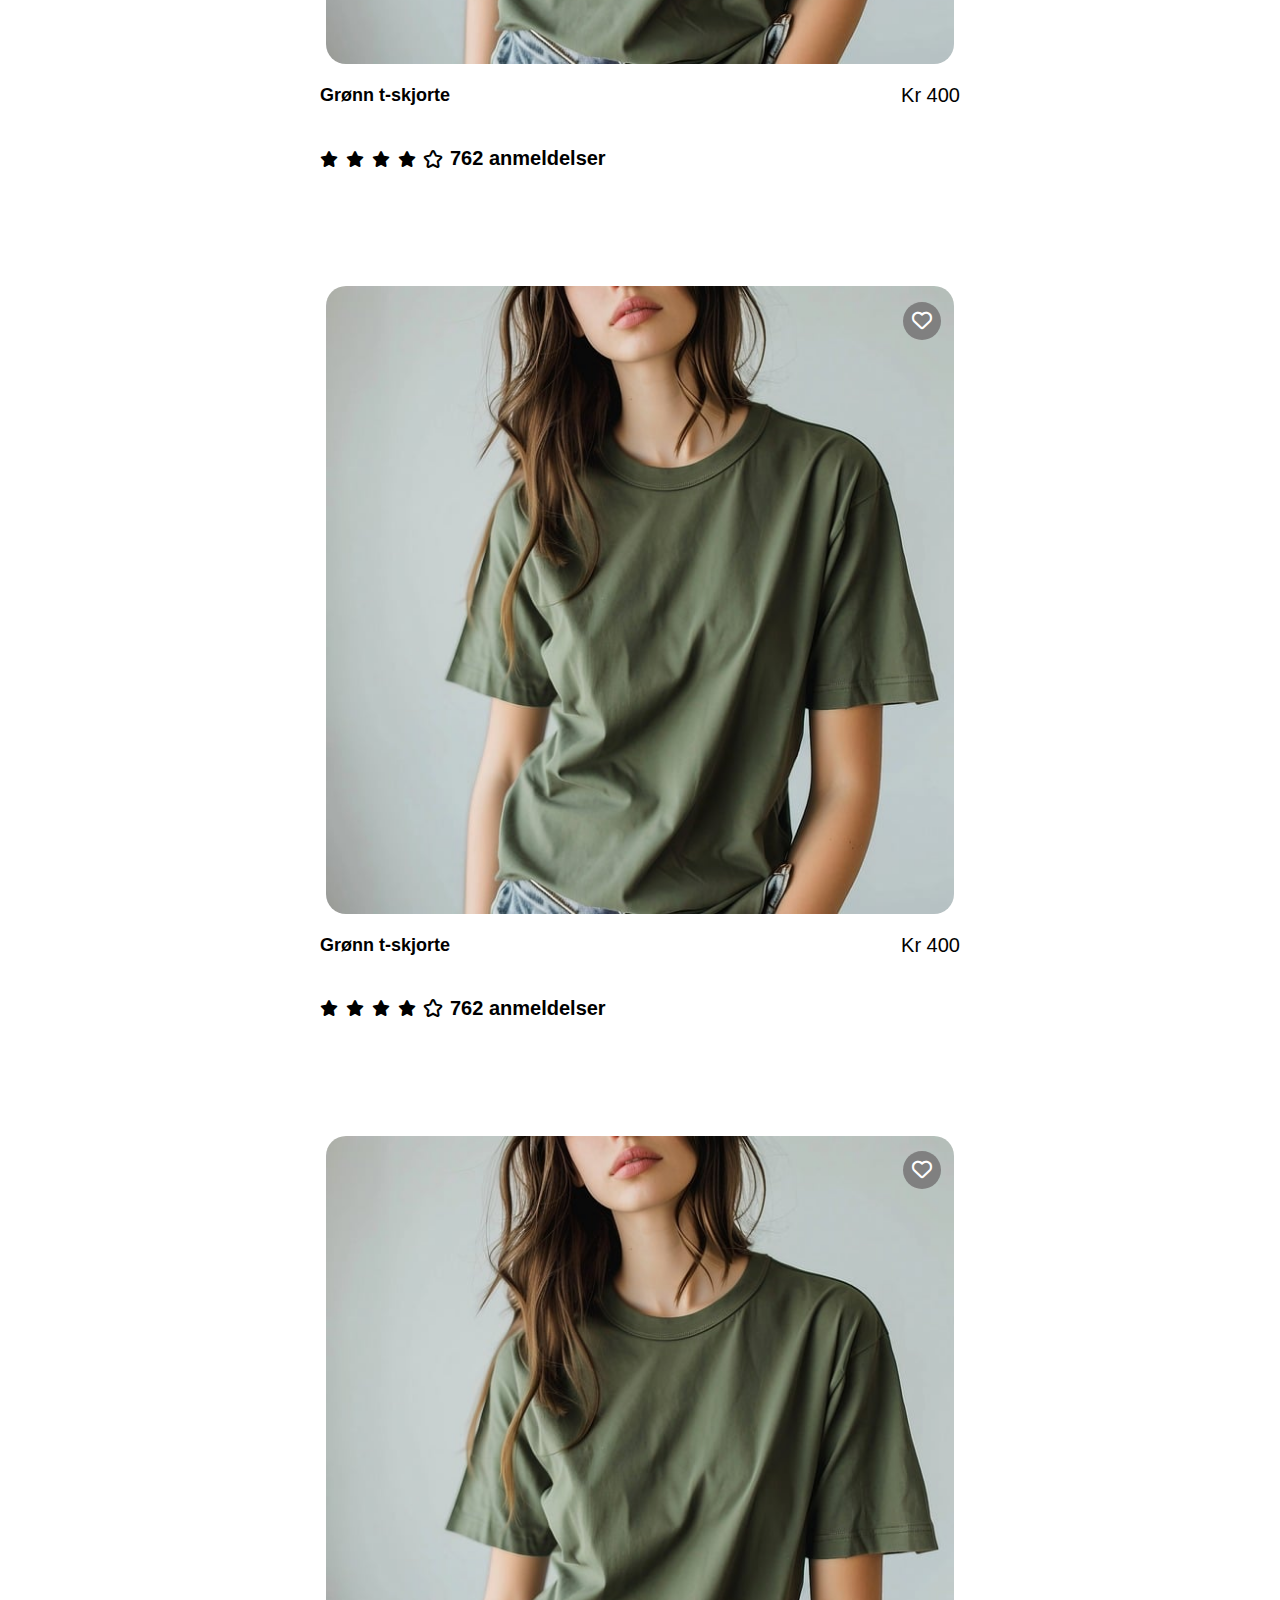
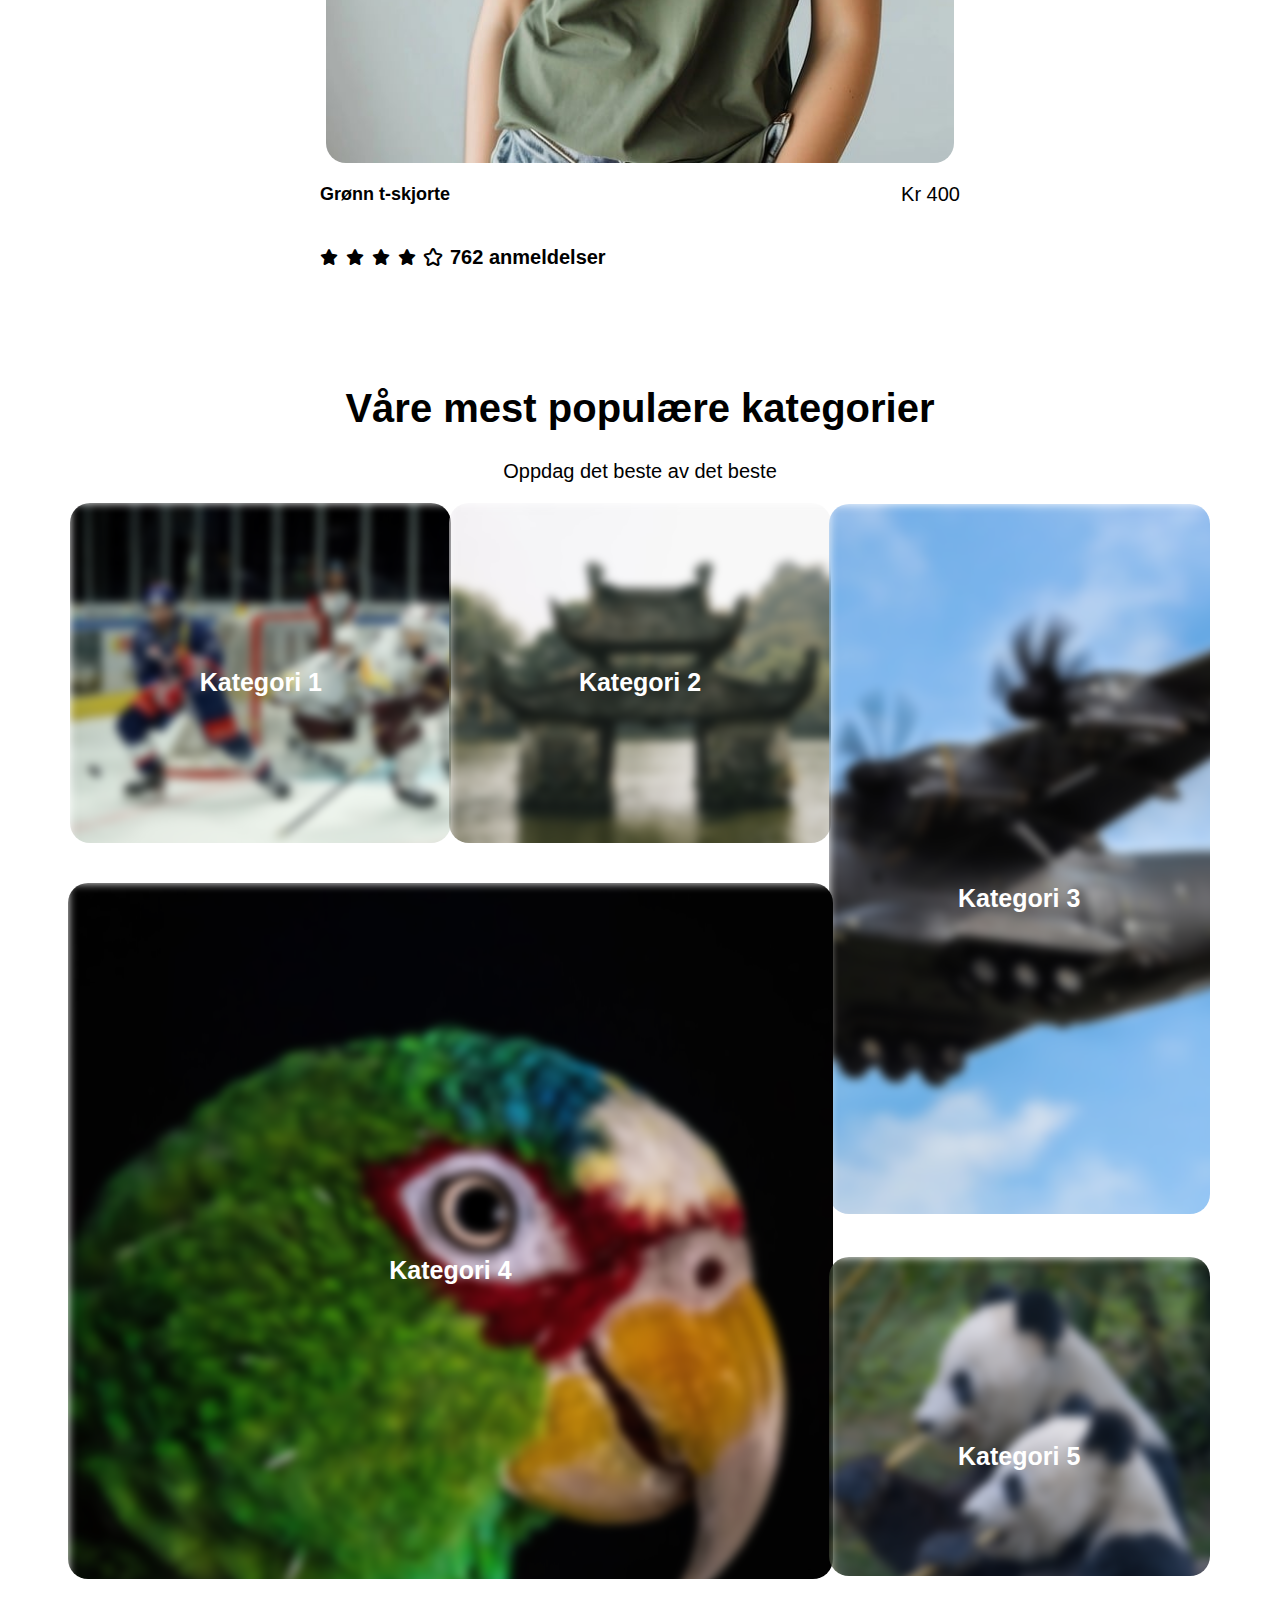
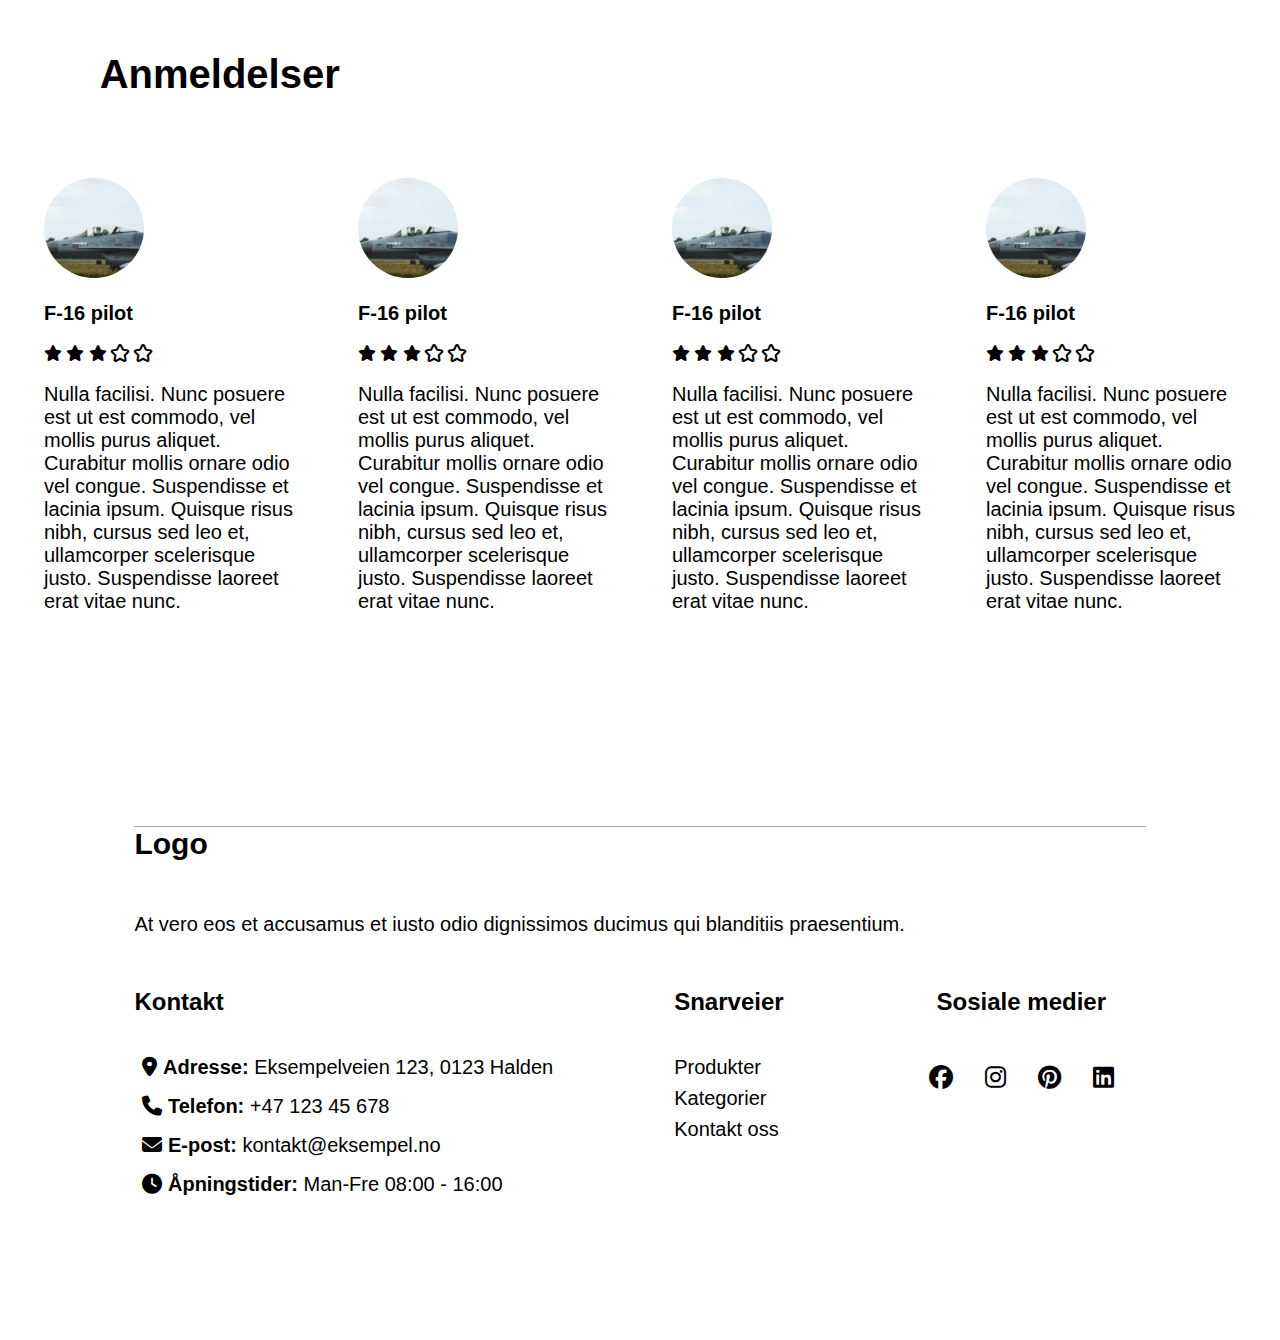
==== commit 8e4d6706: "rydda opp i forhold til oppgave teksten" ====
--- a/index.html
+++ b/index.html
@@ -32,7 +32,7 @@
                     <a href="#categories">Kategorier</a>
                 </li>
                 <li>
-                    <a href="#footer">Kontakt oss</a>
+                    <a href="#f-contact">Kontakt oss</a>
                 </li>
             </ul>
             <ul id="menu-icon">
@@ -190,28 +190,28 @@
                     </picture>
                     <i class="fa-regular fa-heart"></i>
                     <section class="product-info">
-                        <a>Grønn t-skjorte</a>
-                        <p class="price">Kr 400</p>
-                    </section>
-                    <section class="star-product">
-                            <i class="fa-solid fa-star"></i>
-                            <i class="fa-solid fa-star"></i>
-                            <i class="fa-solid fa-star"></i>
-                            <i class="fa-solid fa-star"></i>
-                            <i class="fa-regular fa-star"></i>
-                        <p class="total-reviews"><strong>762 anmeldelser</strong></p>
-                    </section>
-                </article>
-                <article class="product-card">
-                    <picture>
-                        <!--  Image by <a href="https://pixabay.com/users/mockups-41027447/?utm_source=link-attribution&utm_medium=referral&utm_campaign=image&utm_content=8751040">mockups</a> from <a href="https://pixabay.com//?utm_source=link-attribution&utm_medium=referral&utm_campaign=image&utm_content=8751040">Pixabay</a>-->
-                        <source media="(max-width:400px)" srcset="bilder/green-small.png">
-                        <source media="(max-width:800px)" srcset="bilder/green-big.png">
-                        <img src="bilder/green-big.png" alt="Grønn t-skjorte">
-                    </picture>
-                    <i class="fa-regular fa-heart"></i>
-                    <section class="product-info">
-                        <a href="products.html"><strong>Grønn t-skjorte</strong></a>
+                        <a href="products.html">Grønn t-skjorte</a>
+                        <p class="price">Kr 400</p>
+                    </section>
+                    <section class="star-product">
+                            <i class="fa-solid fa-star"></i>
+                            <i class="fa-solid fa-star"></i>
+                            <i class="fa-solid fa-star"></i>
+                            <i class="fa-solid fa-star"></i>
+                            <i class="fa-regular fa-star"></i>
+                        <p class="total-reviews"><strong>762 anmeldelser</strong></p>
+                    </section>
+                </article>
+                <article class="product-card">
+                    <picture>
+                        <!--  Image by <a href="https://pixabay.com/users/mockups-41027447/?utm_source=link-attribution&utm_medium=referral&utm_campaign=image&utm_content=8751040">mockups</a> from <a href="https://pixabay.com//?utm_source=link-attribution&utm_medium=referral&utm_campaign=image&utm_content=8751040">Pixabay</a>-->
+                        <source media="(max-width:400px)" srcset="bilder/green-small.png">
+                        <source media="(max-width:800px)" srcset="bilder/green-big.png">
+                        <img src="bilder/green-big.png" alt="Grønn t-skjorte">
+                    </picture>
+                    <i class="fa-regular fa-heart"></i>
+                    <section class="product-info">
+                        <a href="products.html">Grønn t-skjorte</a>
                         <p class="price">Kr 400</p>
                     </section>
                     <section class="star-product">
@@ -318,7 +318,7 @@
     </main>
     <footer>
         <section id="f-logo">
-            <h4><a href="#index.html">Logo</a></h4>
+            <h4><a href="#global-header">Logo</a></h4>
             <p>At vero eos et accusamus et iusto odio dignissimos ducimus qui blanditiis praesentium.</p>
         </section>
         <section id="flex-footer">
--- a/css/style.css
+++ b/css/style.css
@@ -18,21 +18,35 @@
             }
             #search-button {
                 position: absolute;
-                right: 10px; 
-                top: 15px;
+                right: 1px; 
+                top: 1px;
                 background: none;
                 border: none;
                 cursor: pointer;
                 color: #000;
-                padding: 0;
+                padding: 1rem;
                 #search-icon {
                     right: 10px;
                     color: #000;
                 }
             }
     }
+    
+    a {
+        color: #000;
+        text-decoration: none;
+        a:hover {
+        text-decoration: underline;
+        }
+    }
+       ul li a:hover {
+    text-decoration: underline;
+    }
     #logo {
         font-size: 40px;
+    }
+    #logo:hover {
+        text-decoration: none;
     }
     
 #menu-icon {
@@ -53,6 +67,7 @@
     .fa-regular.fa-cart-shopping:hover {
         transform: scale(1.5);
         transition: transform 0.25s ease;
+        
     }
 }
 
@@ -76,11 +91,7 @@
 a {
     color: #000;
     text-decoration: none;
-    ::hover {
-        text-decoration: underline;
-    }
-}
-
+}
 
 #banner { 
     position: relative;
@@ -518,6 +529,10 @@
             text-align: center;
             font-size: 18px;
         }
+        button:hover {
+            background-color: #7a7a7a;
+            cursor: pointer;
+        }
         #button {
             background-color: #fff;
             color: #0011ff;
@@ -525,6 +540,8 @@
         }
         #button:hover {
             text-decoration: none;
+            border: #000 1px solid;
+            cursor: pointer;
         }
     }
     
@@ -593,11 +610,11 @@
         flex-direction: column;
         align-items: flex-start;
         padding-left: 1rem;
+        
         input {
             width: 50%;
             padding: 1rem;
             margin: 1rem;
-            
             border: #c9c9c9 1px solid;
         }
     }
@@ -612,6 +629,7 @@
         }
         h3 {
             font-size: 25px;
+            font-weight: bold;
         }
         button {
             color: #fff;
@@ -622,6 +640,10 @@
             border: none;
             text-align: center;
             font-size: 18px;
+        }
+        button:hover {
+            background-color: #7a7a7a;
+            cursor: pointer;
         }
     }
 }
@@ -684,6 +706,10 @@
             color: #fff;
             border: none;
         }
+        #prod-cart:hover {
+            background-color: rgb(128, 128, 128);
+            cursor: pointer;
+        }
         #favourite {
             width: 50px;
             height: 50px;
@@ -695,7 +721,12 @@
             -webkit-text-stroke-color: #000;
             }
         }
-    }
+        #favourite:hover {
+            i {
+                -webkit-text-stroke-color: rgb(255, 0, 0);
+            }
+        }
+    }   
     .prod-detail {
         width: 100%;
         border-top: solid 1px #3b3b3b75;
@@ -740,12 +771,6 @@
 #prod-similar {
     margin: 0 auto;
     text-align: left;
-    h3 {
-        font-size: 20px;
-    }
-    p {
-        font-size: 15px;
-    }
     #prod-scroll {
         overflow-x: auto; 
         display: flex;
@@ -781,6 +806,13 @@
         p {
             text-align: left;
         }
+        a {
+            color: #000;
+            text-decoration: none;
+        }
+         a:hover {
+        text-decoration: underline;
+        }
     }
 
     #f-contact {
@@ -796,6 +828,13 @@
         li {
             text-align: left;
             padding: 0.5rem;
+            a {
+                color: #000;
+                text-decoration: none;
+            }
+             a:hover {
+            text-decoration: underline;
+            }
             }
         }
     }
@@ -922,7 +961,6 @@
             grid-row: 4/5;
             height: 656px;
             width: 95.5%;
-            
         }
         #category-card5 {
             grid-column: 2/4;
@@ -930,7 +968,6 @@
             height: 75%;
             width: 80%;
             max-height: 90%;
-           
             }   
     
 }
@@ -952,10 +989,7 @@
                 justify-content: end;
                 display: flex;
                 align-items: center;
-                #search-button {
-                    right: 15px;
-                    top: 15px;
-                }
+                
             }
             ul {
                 width: 654px;
@@ -968,9 +1002,19 @@
             }
             }
             #menu-icon .fa-regular.fa-cart-shopping {
-                padding-right:9rem;
-            }
-    }
+                margin-right:9rem;
+            }
+    }
+
+    #prod-breadcrumbs {
+        margin-left: 19rem;
+        }
+    #breadcrumbs {
+        margin-left: 19rem;
+        padding: 2rem;
+        font-size: 20px;
+    }
+
 
     #search {
         flex-direction: row; 
@@ -1127,7 +1171,6 @@
        }
        .fa-regular.fa-heart:hover {
               background-color: #ff0000; 
-
        }
    }
 #categories {
@@ -1246,10 +1289,6 @@
                 
         }
     }
-    #breadcrumbs li {
-
-        }
-
     #shopping-bag {
         padding-top: 1rem;
         height: 1200px;
@@ -1309,99 +1348,111 @@
     #fill-info {
         border: #c9c9c9 1px solid;
         padding-top: 1rem;
-        margin-left: 11rem;
-        margin-right: 11rem;
+        margin-left: 15rem;
+        margin-right: 15rem;
         h2 {
             font-size: 30px;
-            text-align: center;
+            text-align: left;
+            padding-left: 15rem;
         }
         p {
-            text-align: center;
+            text-align: left;
+            padding-left: 15rem;
+            margin: 0;
+        }
+        #info-person {
+            margin-left: 15rem;
+            margin-right: 15rem;
             align-items: center;
-            margin: 0;
-        }
-        #info-person {
-            margin-left: 11rem;
-            margin-right: 11rem;
             display: grid;
             grid-template-columns: 1fr 1fr ;
             grid-template-rows: auto;
-            align-items: center;
             section {
-                text-align: center;
+                text-align: left;
                 padding: 1rem;
                 margin: 1rem;
-            }
-            input {
-                margin: 0;
-                width: 95%;
-            }
-            #first {
-                grid-column: 1/2;
-                grid-row: 2/3;
-            }
-            #last {
-                grid-column: 2/3;
-                grid-row: 2/3;
-            }
-            #address {
-                grid-column: 1/3;
-                grid-row: 3/4;
-                width: 98%;
-            }
-            #post {
-                grid-column: 1/2;
-                grid-row: 4/5 ;
-            }
-            #town {
-                grid-column: 2/3;
-                grid-row: 4/5;
-            }
+                }
+                input {
+                    margin: 0;
+                }
+                #first {
+                    grid-column: 1/2;
+                    grid-row: 2/3;
+                    
+                }
+                #last {
+                    grid-column: 2/3;
+                    grid-row: 2/3;
+                }
+                #address {
+                    grid-column: 1/3;
+                    grid-row: 3/4;
+                }
+                #post {
+                    grid-column: 1/2;
+                    grid-row: 4/5 ;
+                }
+                #town {
+                    grid-column: 2/3;
+                    grid-row: 4/5;
+                }
             }
             #info-contact {
-                margin-left: 11rem;
-                margin-right: 11rem;
+                margin-left: 15rem;
+                margin-right: 15rem;
                 align-items: center;
+                display: grid;
+                grid-template-columns: 1fr ;
+                grid-template-rows: auto;
+                section {
+                    text-align: left;
+                    padding: 1rem;
+                    margin: 1rem;   
+                }
+                input {
+                    margin: 0;
+                }
                 p {
-                    text-align: center;
+                    margin-left: 2rem;
+                    text-align: left;
                     padding: 0;
                 }
-                
-                label {
-                    padding-top: 2rem;
-                    text-align: left; 
-                }
-                input {
-                    align-items: left;
-                    width: 92%;
-                    margin: 0;
-                }
-                button {
-                    width: 95%;
-                }
+                #fill-mail {
+                    grid-column: 1/2;
+                    grid-row: 1/2;
+                    
+                }
+                #fill-number {
+                    grid-column: 1/2;
+                    grid-row: 2/3;
+                }
+               
         }
     }
     #shipment {
         border: #c9c9c9 1px solid;
         height: 800px;
-        margin-left: 11rem;
-        margin-right: 11rem;
+        margin-left: 15rem;
+        margin-right: 15rem;
         h2 {
-            text-align: center;
+            text-align: left;
             font-size: 30px;
+            padding-left: 15rem;
         }
         #shipment-choose {
             font-size: 20px;
             padding: 0;
-            text-align: center;
+            text-align: left;
             font-weight: bold;
+            padding-left: 15rem;
+
         }
         form {
             section {
                 position: relative;
                 padding: 1rem;
-                margin-left: 11rem;
-                margin-right: 11rem;
+                margin-left: 15rem;
+                margin-right: 15rem;
             }
             }
             .kr-icon {
@@ -1414,32 +1465,53 @@
         border: #c9c9c9 1px solid;
         height: 900px;
         align-items: center;
-        margin-left: 11rem;
-        margin-right: 11rem;
+        margin-left: 15rem;
+        margin-right: 15rem;
         justify-content: center;
         h2 {
             font-size: 30px;
-            text-align: center;
+            text-align: left;
+            padding-left: 15rem;
+
         }
         #payment-card {
             font-size: 24px;
             font-weight: bold;
             margin-bottom: 0;
-            text-align: center;
+            text-align: left;
+            padding-left: 15rem;
         }
         form {
-            position: relative;
-            margin-left: 11rem;
-            margin-right: 11rem;
-        }
-        #CVC {
-            display: flex;
-            flex-direction: column;
-            position: absolute;
-            right: 300px;
-            bottom: 0px;
-            width: 300px;
-        }
+            display: grid;
+            grid-template-columns: 1fr 1fr;
+            grid-template-rows: auto;
+            margin-left: 15rem;
+            margin-right: 15rem;
+            section {
+                display: flex;
+                flex-direction: column;
+                max-width: 100%;
+            }
+            #fill-card-number {
+                grid-column: 1/3;
+                grid-row: 1/2;
+            }
+            #fill-date {
+                grid-column: 1/2;
+                grid-row: 2/3;
+            }
+            #CVC {
+               grid-column: 2/3;
+                grid-row: 2/3;
+            }
+        }
+       #payment-finish {
+        margin-left: 15rem;
+        margin-right: 15rem;
+        h3 {
+            font-weight: bold;
+        }
+       }
     }
 
     #prod-info {
@@ -1454,13 +1526,14 @@
             #size {
                 width: 500px;
             }
-        }
-    }
-
+            #size:hover {
+                border: #000 2px solid;
+            }
+        }
+    }
     #prod-similar {
         width: 60%;
     }
-
     footer {
         font-size: 20px;
         display: flex;
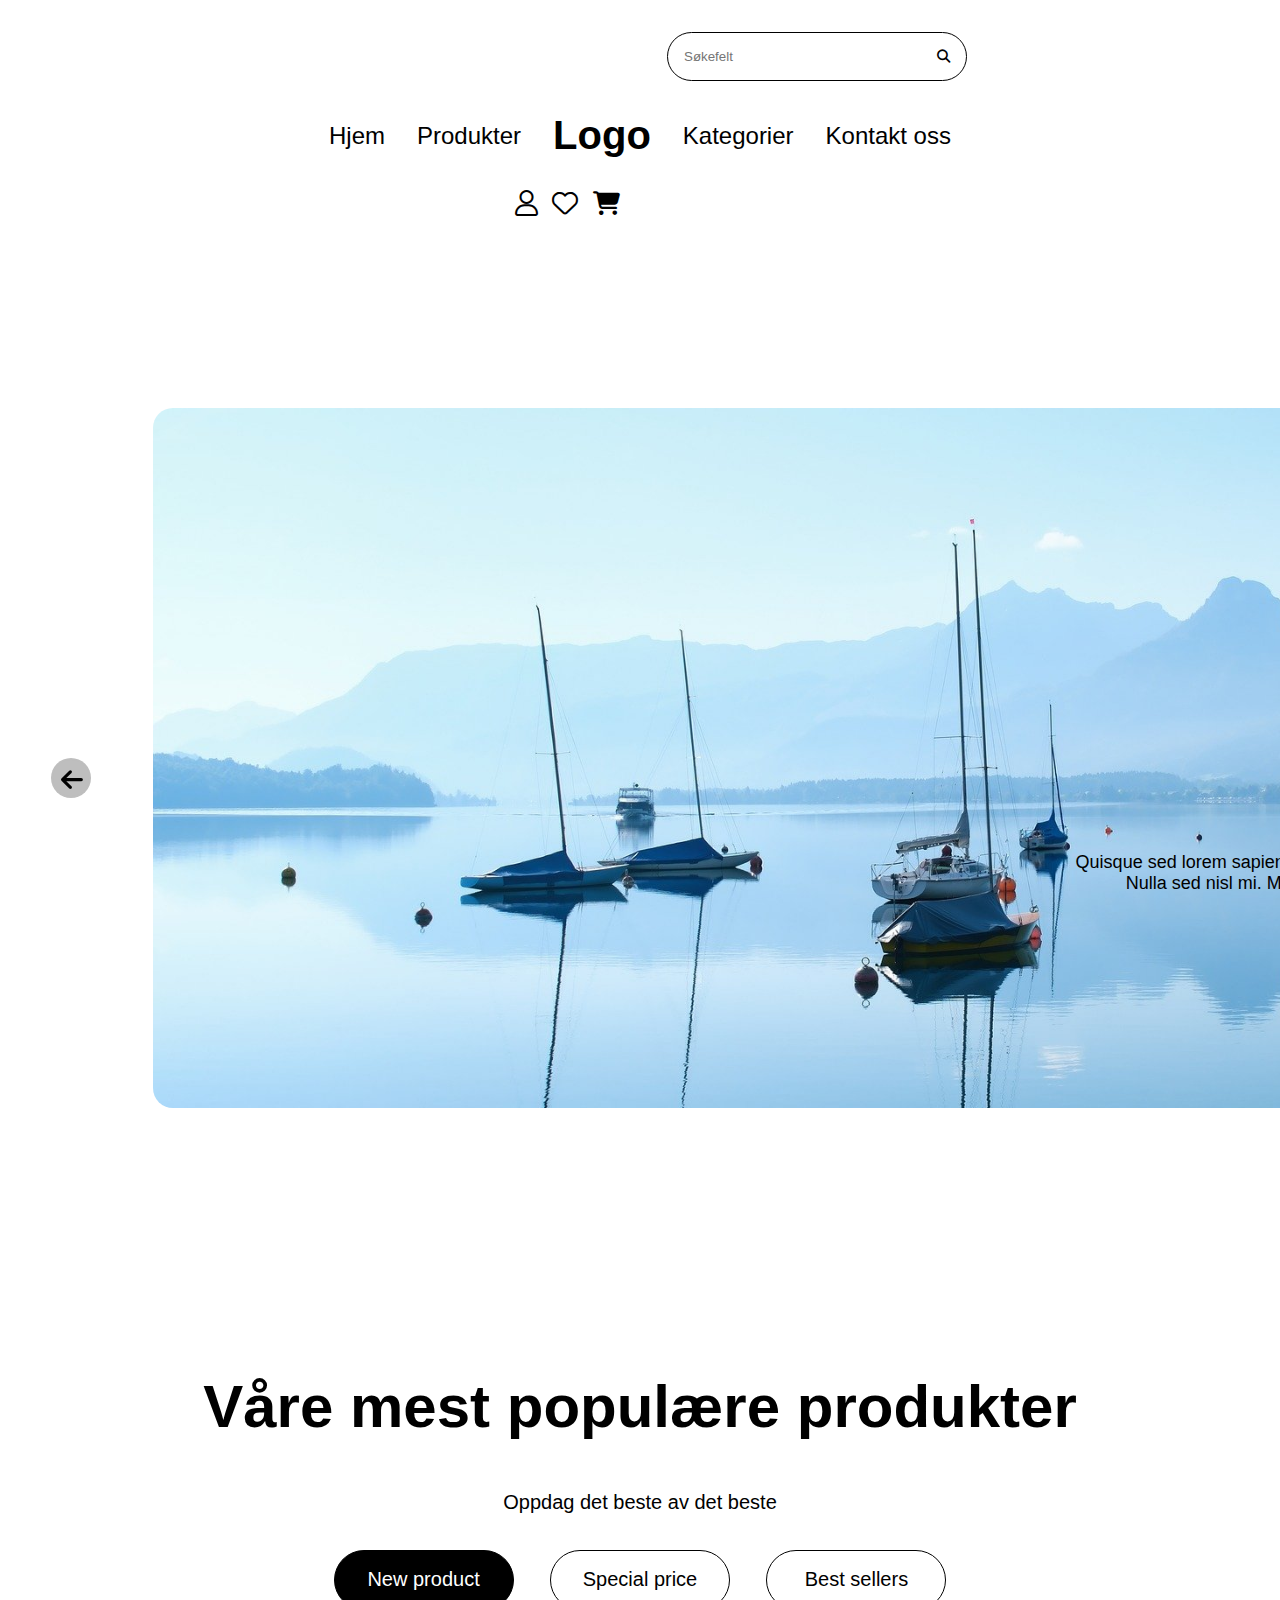
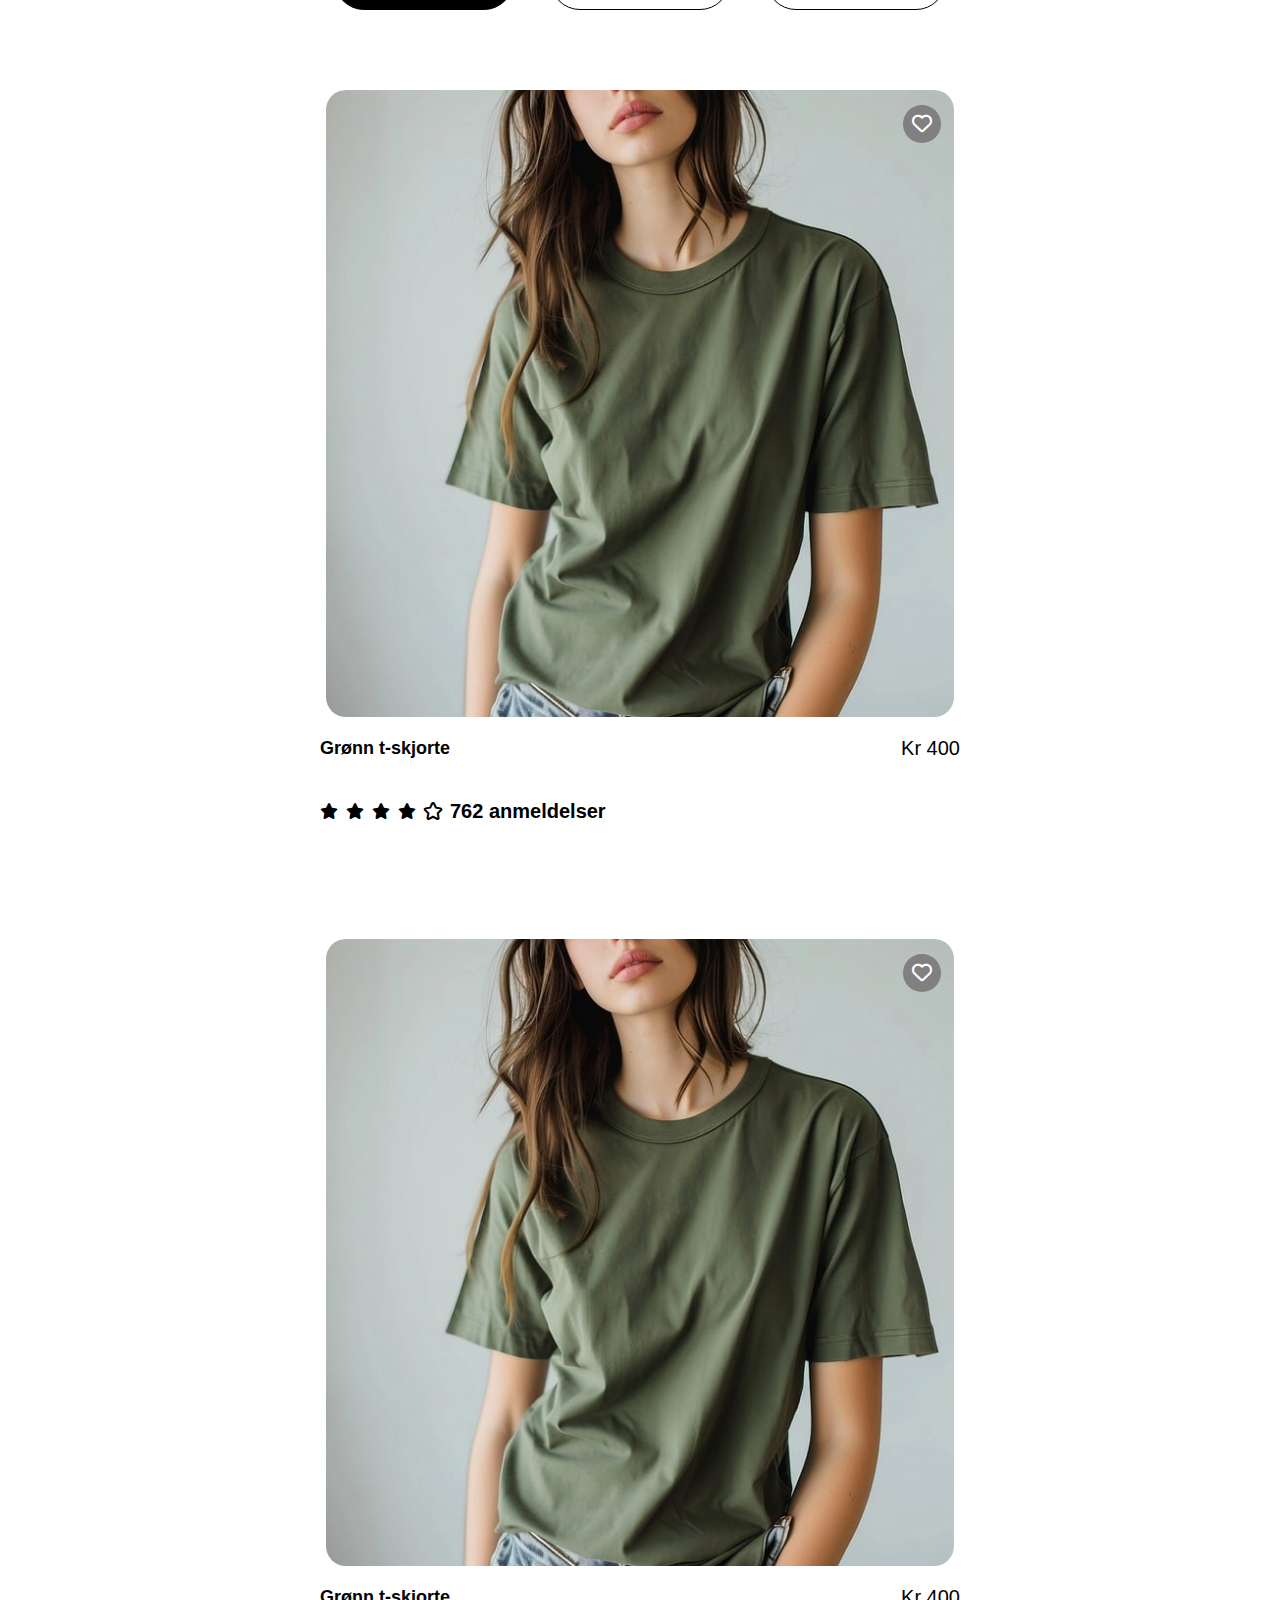
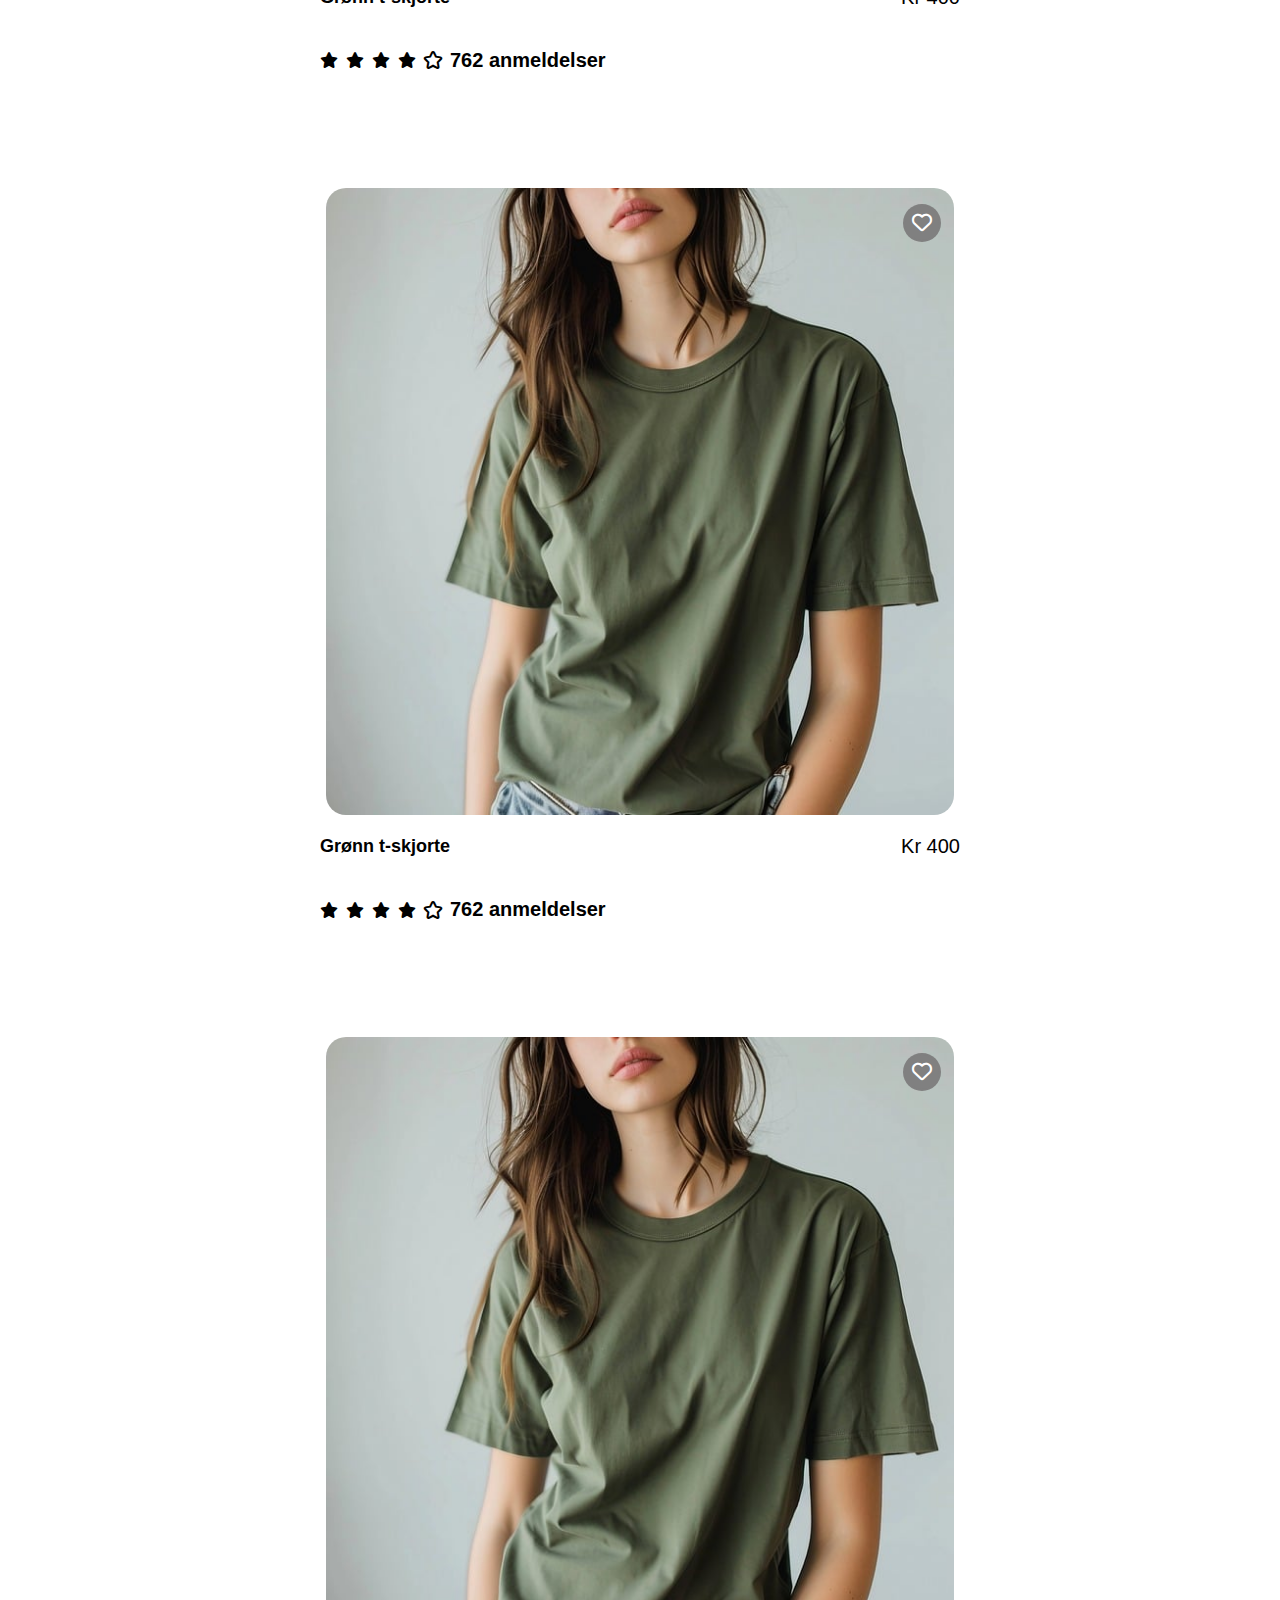
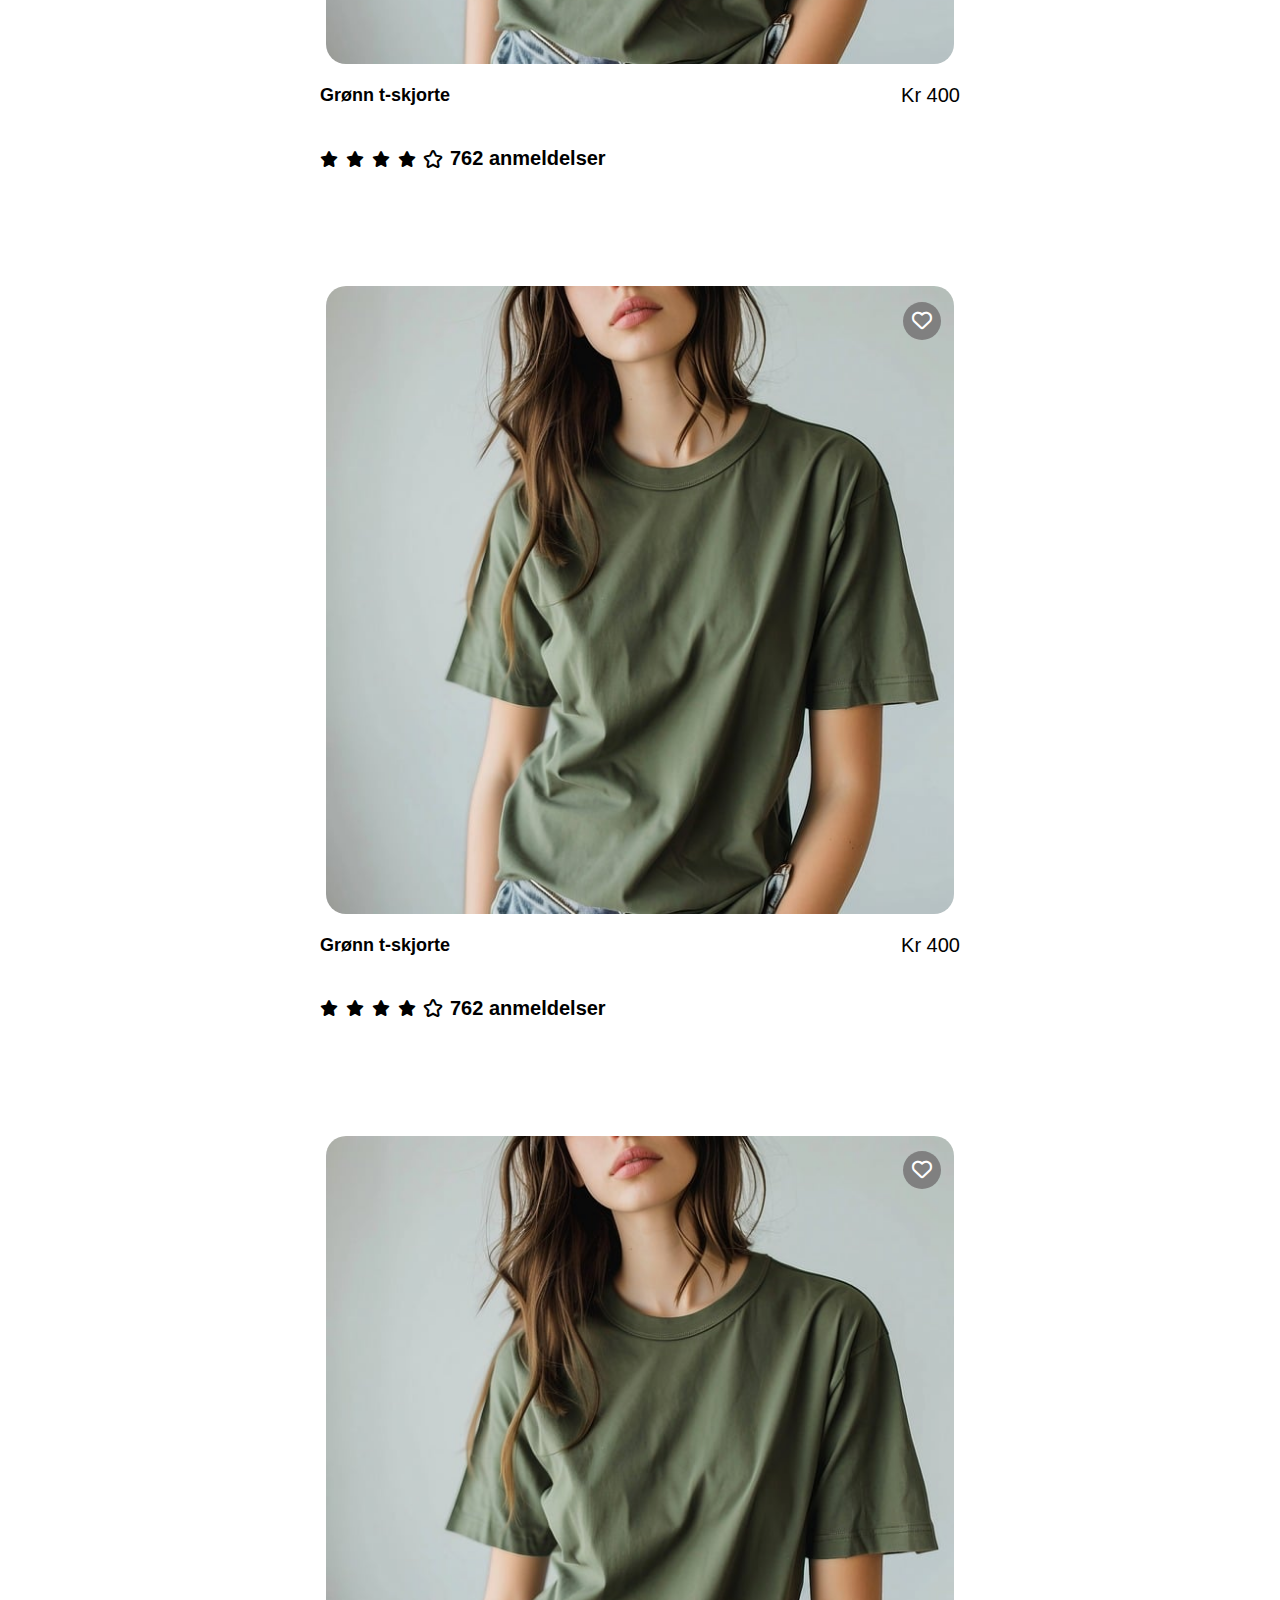
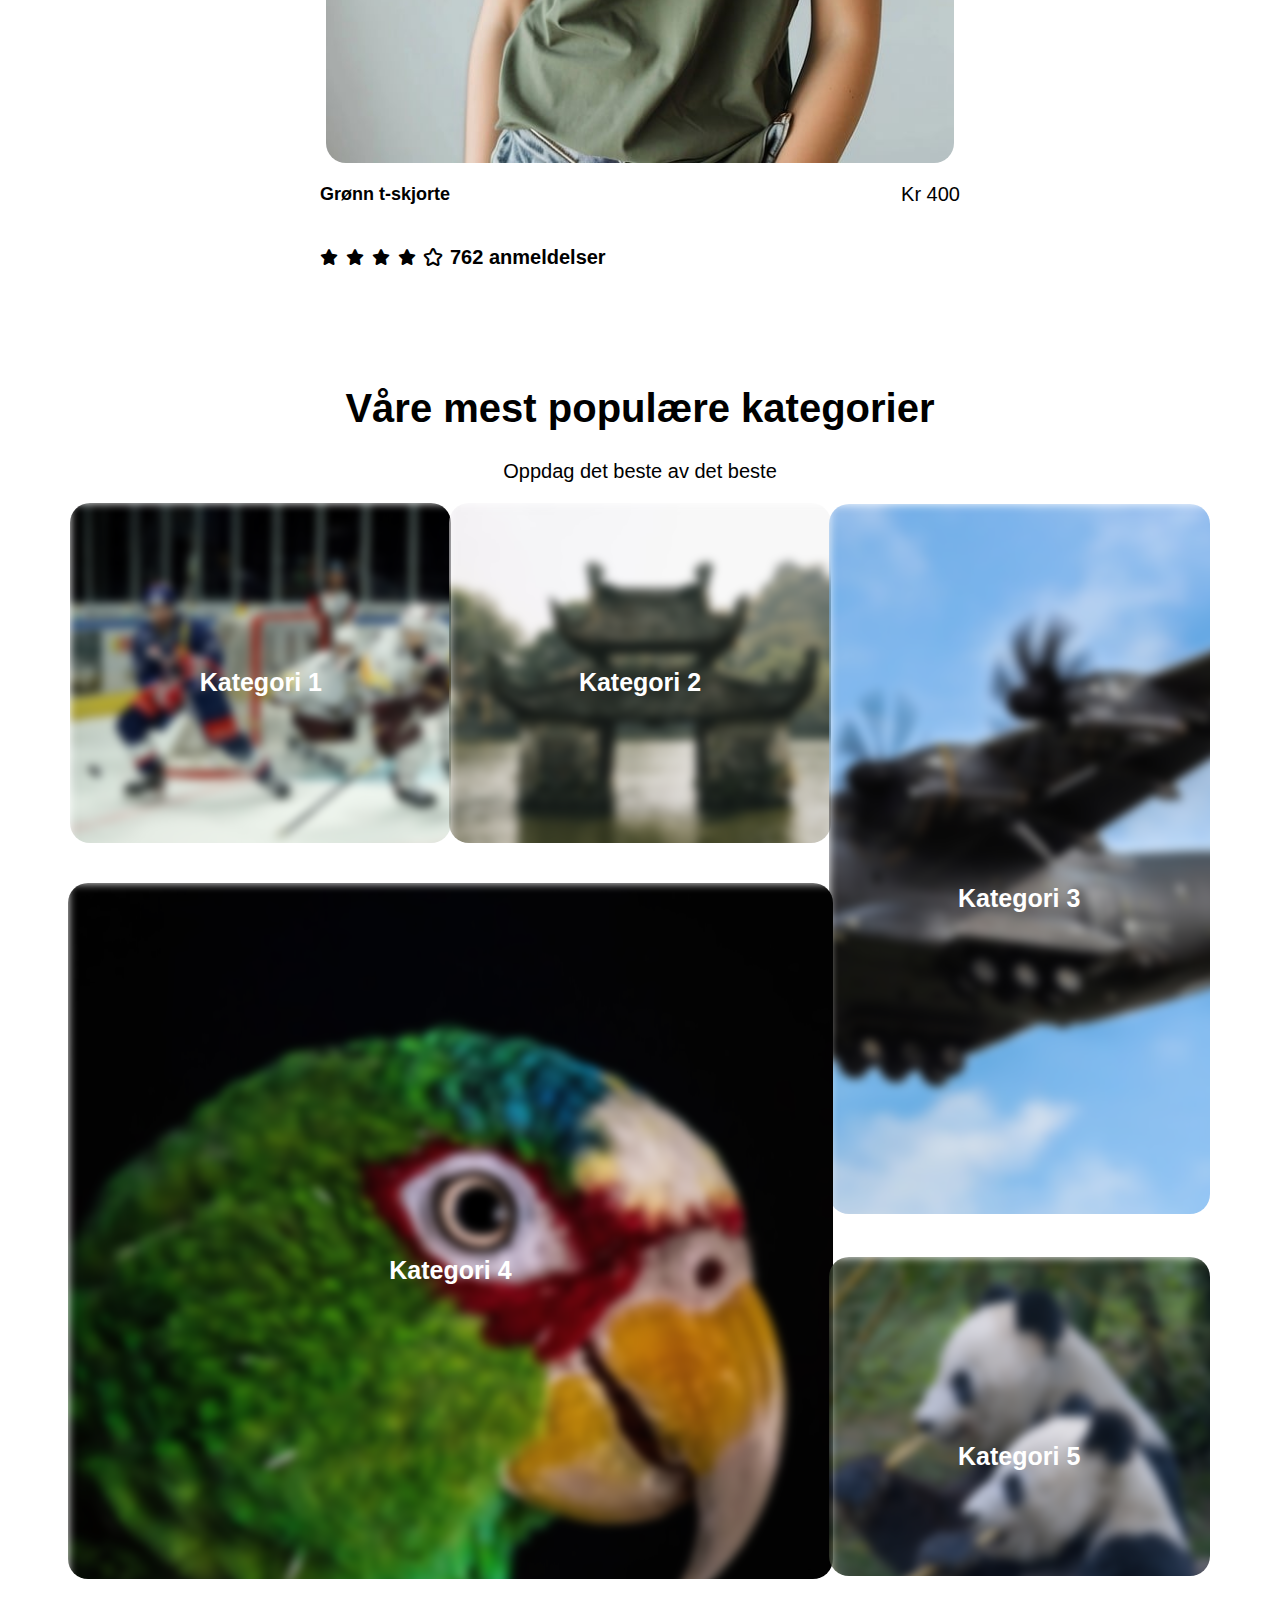
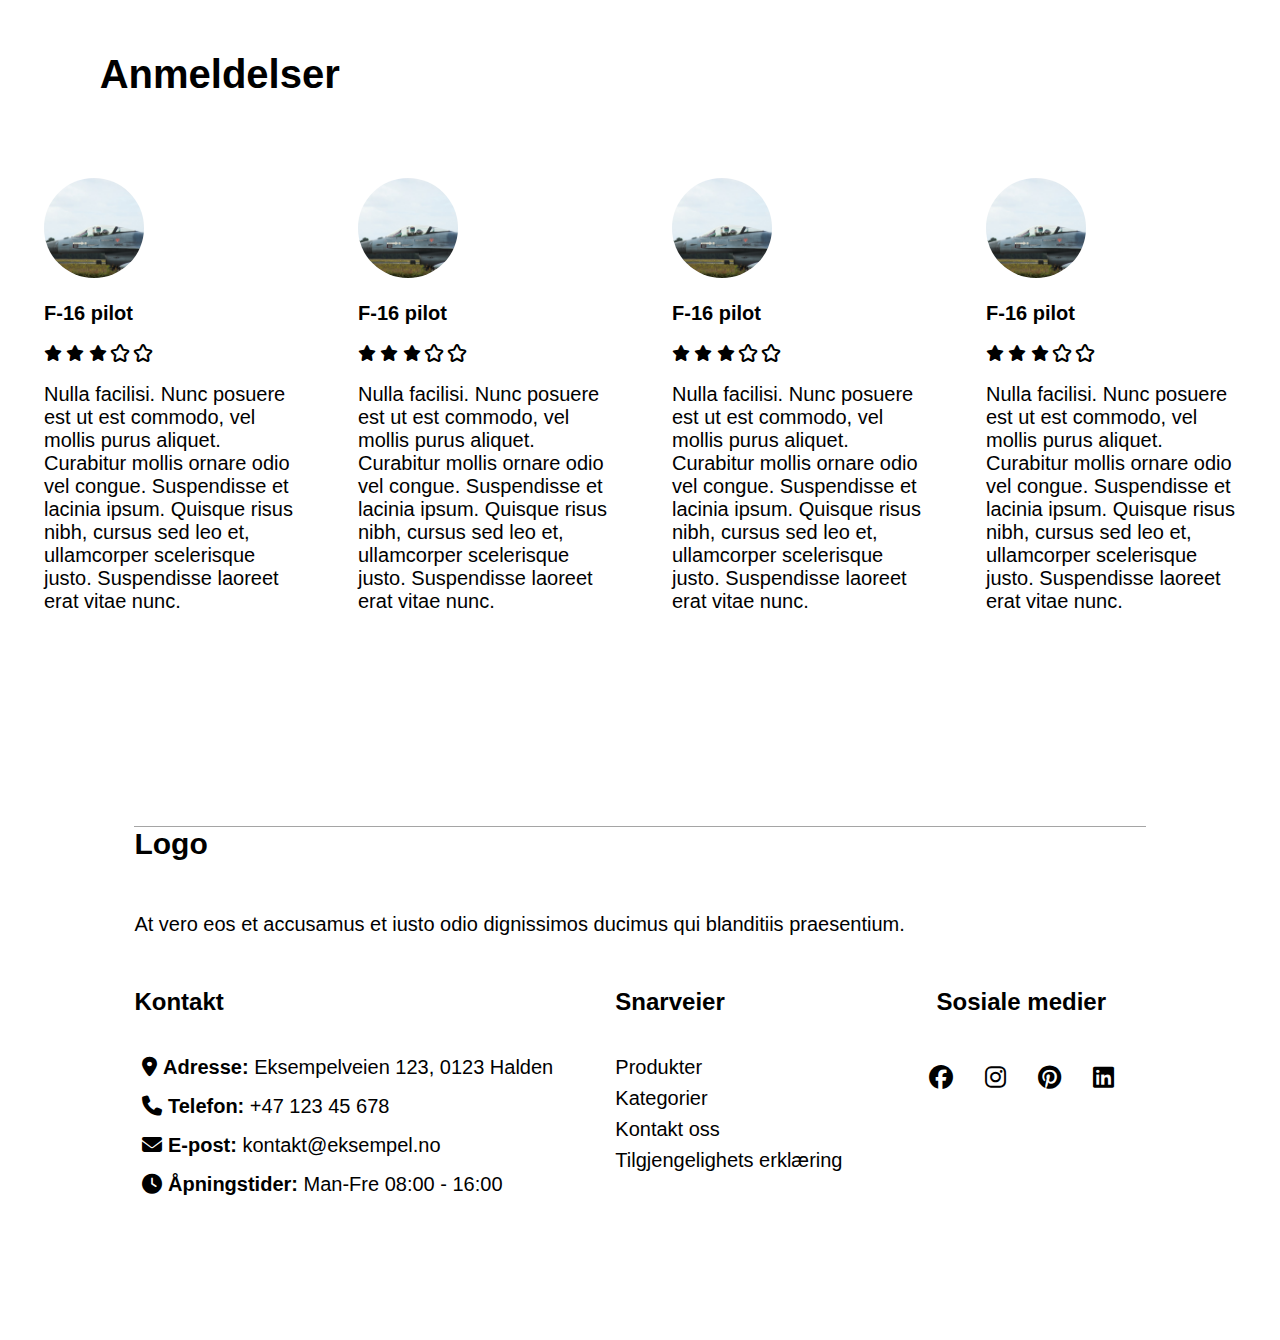
==== commit 732995c8: "basically ferdig mangle bare pilene" ====
--- a/index.html
+++ b/index.html
@@ -51,14 +51,14 @@
     <main>
         <section id="banner">
             <div id="scroll-container-banner">
+                <i class="fa-solid fa-arrow-left"></i>
+                <i class="fa-solid fa-arrow-right"></i>
                 <article id="banner1">
                     <picture>
                         <!--/* Image by <a href="https://pixabay.com/users/the_iop-1181394/?utm_source=link-attribution&utm_medium=referral&utm_campaign=image&utm_content=8763490">the_iop</a> from <a href="https://pixabay.com//?utm_source=link-attribution&utm_medium=referral&utm_campaign=image&utm_content=8763490">Pixabay</a> */-->
                         <source media="(max-width:400px)" srcset="bilder/forside/lake-small.jpg">
                         <source media="(max-width:800px)" srcset="bilder/forside/lake-big.jpg">
                         <img src="bilder/forside/lake-big.jpg" alt="et bilde av noen seilbåter med fjell i bakgrunnen">
-                        <i class="fa-solid fa-arrow-right"></i>
-                        <i class="fa-solid fa-arrow-left"></i>
                     </picture>
                     <h2>Lorem ipsum. Curabitur dictum tincidunt elit, consectetur bibendum neque dignissim ut. </h2>
                     <p>Quisque sed lorem sapien. In ut velit leo. Proin volutpat justo non tincidunt hendrerit. Nulla sed nisl mi. Mauris sagittis tellus purus, eget sodales libero tristique nec.</p>
@@ -69,8 +69,6 @@
                         <!--Image by <a href="https://pixabay.com/users/papaya45-216043/?utm_source=link-attribution&utm_medium=referral&utm_campaign=image&utm_content=377796">Sabine Löwer</a> from <a href="https://pixabay.com//?utm_source=link-attribution&utm_medium=referral&utm_campaign=image&utm_content=377796">Pixabay</a>-->
                         <source media="(max-width:800px)" srcset="bilder/forside/sunset-big.jpg">
                         <img src="bilder/forside/sunset-big.jpg" alt="et bilde av noen seilbåter med fjell i bakgrunnen">
-                        <i class="fa-solid fa-arrow-right"></i>
-                        <i class="fa-solid fa-arrow-left"></i>
                     </picture>
                     <h2>Lorem ipsum. Curabitur dictum tincidunt elit, consectetur bibendum neque dignissim ut. </h2>
                     <p>Quisque sed lorem sapien. In ut velit leo. Proin volutpat justo non tincidunt hendrerit. Nulla sed nisl mi. Mauris sagittis tellus purus, eget sodales libero tristique nec.</p>
@@ -81,8 +79,6 @@
                         <!--Image by <a href="https://pixabay.com/users/anhannh-11151235/?utm_source=link-attribution&utm_medium=referral&utm_campaign=image&utm_content=4027605">Hoàng Anh Vũ</a> from <a href="https://pixabay.com//?utm_source=link-attribution&utm_medium=referral&utm_campaign=image&utm_content=4027605">Pixabay</a>-->
                         <source media="(max-width:800px)" srcset="bilder/forside/sun-big.jpg">
                         <img src="bilder/forside/sun-big.jpg" alt="et bilde av noen seilbåter med fjell i bakgrunnen">
-                        <i class="fa-solid fa-arrow-right"></i>
-                        <i class="fa-solid fa-arrow-left"></i>
                     </picture>
                     <h2>Lorem ipsum. Curabitur dictum tincidunt elit, consectetur bibendum neque dignissim ut. </h2>
                     <p>Quisque sed lorem sapien. In ut velit leo. Proin volutpat justo non tincidunt hendrerit. Nulla sed nisl mi. Mauris sagittis tellus purus, eget sodales libero tristique nec.</p>
@@ -338,6 +334,7 @@
                             <li><a href="#products">Produkter</a></li>
                             <li><a href="#categories">Kategorier</a></li>
                             <li><a href="#">Kontakt oss</a></li>
+                            <li><a href="#" target="_blank">Tilgjengelighets erklæring</a></li>
                         </ul>
                     </nav>
                 </section>
--- a/css/style.css
+++ b/css/style.css
@@ -54,6 +54,8 @@
     flex-direction: row;
     justify-content: center;
     gap: 1rem;
+    /* https://stackoverflow.com/questions/41317648/how-can-i-show-only-outline-for-a-font-awesome-icon
+        brukes til å få kun linje på ikonet, brukes og flere ganger i koden der det trengs */
     .fa-regular.fa-regular.fa-user {
         color: transparent;
         -webkit-text-stroke-width: 2px;
@@ -156,9 +158,10 @@
             border-radius: 30px;
             border: 1px solid #000;
             position: absolute;
-            bottom: 10%;
+            bottom: 80px;
             right: 50px;     
             width: 60px;
+            text-align: center;
         }   
     }
     #banner2 a {
@@ -226,6 +229,7 @@
     flex-direction: column;
     position: relative;
     text-align: left;
+    
     picture {
         position: relative;
         display: flex;
@@ -332,7 +336,7 @@
             text-align: center;
             
         }
-        /* "why isnt h3 over background img" spurte jeg copilot om og fikk disse :: before taggene*/ 
+        /* Prompter ligger i PDF dokumenentet */ 
         &::before {
             content: '';
             position: absolute;
@@ -391,6 +395,8 @@
     }
     
     #scroll-container-review {
+        /* https://www.w3schools.com/cssref/css3_pr_overflow-x.php
+        bruker denne for å få scroll funksjon, brukt og på banner og */
         overflow-x: auto; 
         display: flex;
         padding: 1rem;
@@ -779,6 +785,9 @@
         .product-card {
             margin: 0.5rem;
             min-width: 220px;
+            .fa-regular.fa-heart:hover {
+                background-color: #ff0000; 
+         }
            .star-product {
                 font-size: 12px;
                 p {
@@ -1044,12 +1053,12 @@
             gap: 1rem;
             position: relative;
             height: 700px;
-            border-radius: #fff 100px;
-
+            border: #fff 1px solid;
+            border-radius: #fff 100px !important;
         }
         .fa-solid.fa-arrow-right {
-            display: block !important;
-            position: absolute;
+            display: block;
+            position: sticky;
             color: #000;
             background-color: rgb(190, 190, 190);
             box-sizing: border-box;
@@ -1058,12 +1067,14 @@
             border: 2px solid rgba(190, 190, 190, 0.5);
             font-size: 25px;
             top: 50%;
-            right: 30px;
-
+            left: 1670px;
+            z-index: 2;
+            width: 40px;
+            height: 40px;
         }
         .fa-solid.fa-arrow-left {
-            display: block !important;
-            position: absolute;
+            display: block;
+            position: sticky;
             color: #000;
             background-color: rgb(190, 190, 190);
             box-sizing: border-box;
@@ -1072,13 +1083,16 @@
             border: 2px solid rgba(190, 190, 190, 0.5);
             font-size: 25px;
             top: 50%;
-            left: 30px;
-        }
+            left: 10px;
+            z-index: 1;
+            width: 40px;
+            height: 40px;
+        }
+        
        
         #banner1, #banner2, #banner3 {
             position: relative;
             width: 1680px; 
-            /* fikk av copilot, 15.11/24 */
             flex-shrink: 0; 
             padding: 0;
             border-radius: 15px;
@@ -1166,6 +1180,7 @@
            justify-content: center;
            align-items: center;
            flex-wrap: wrap;
+           flex-shrink: 1;
            gap: 1rem;
            margin: 1rem;
        }
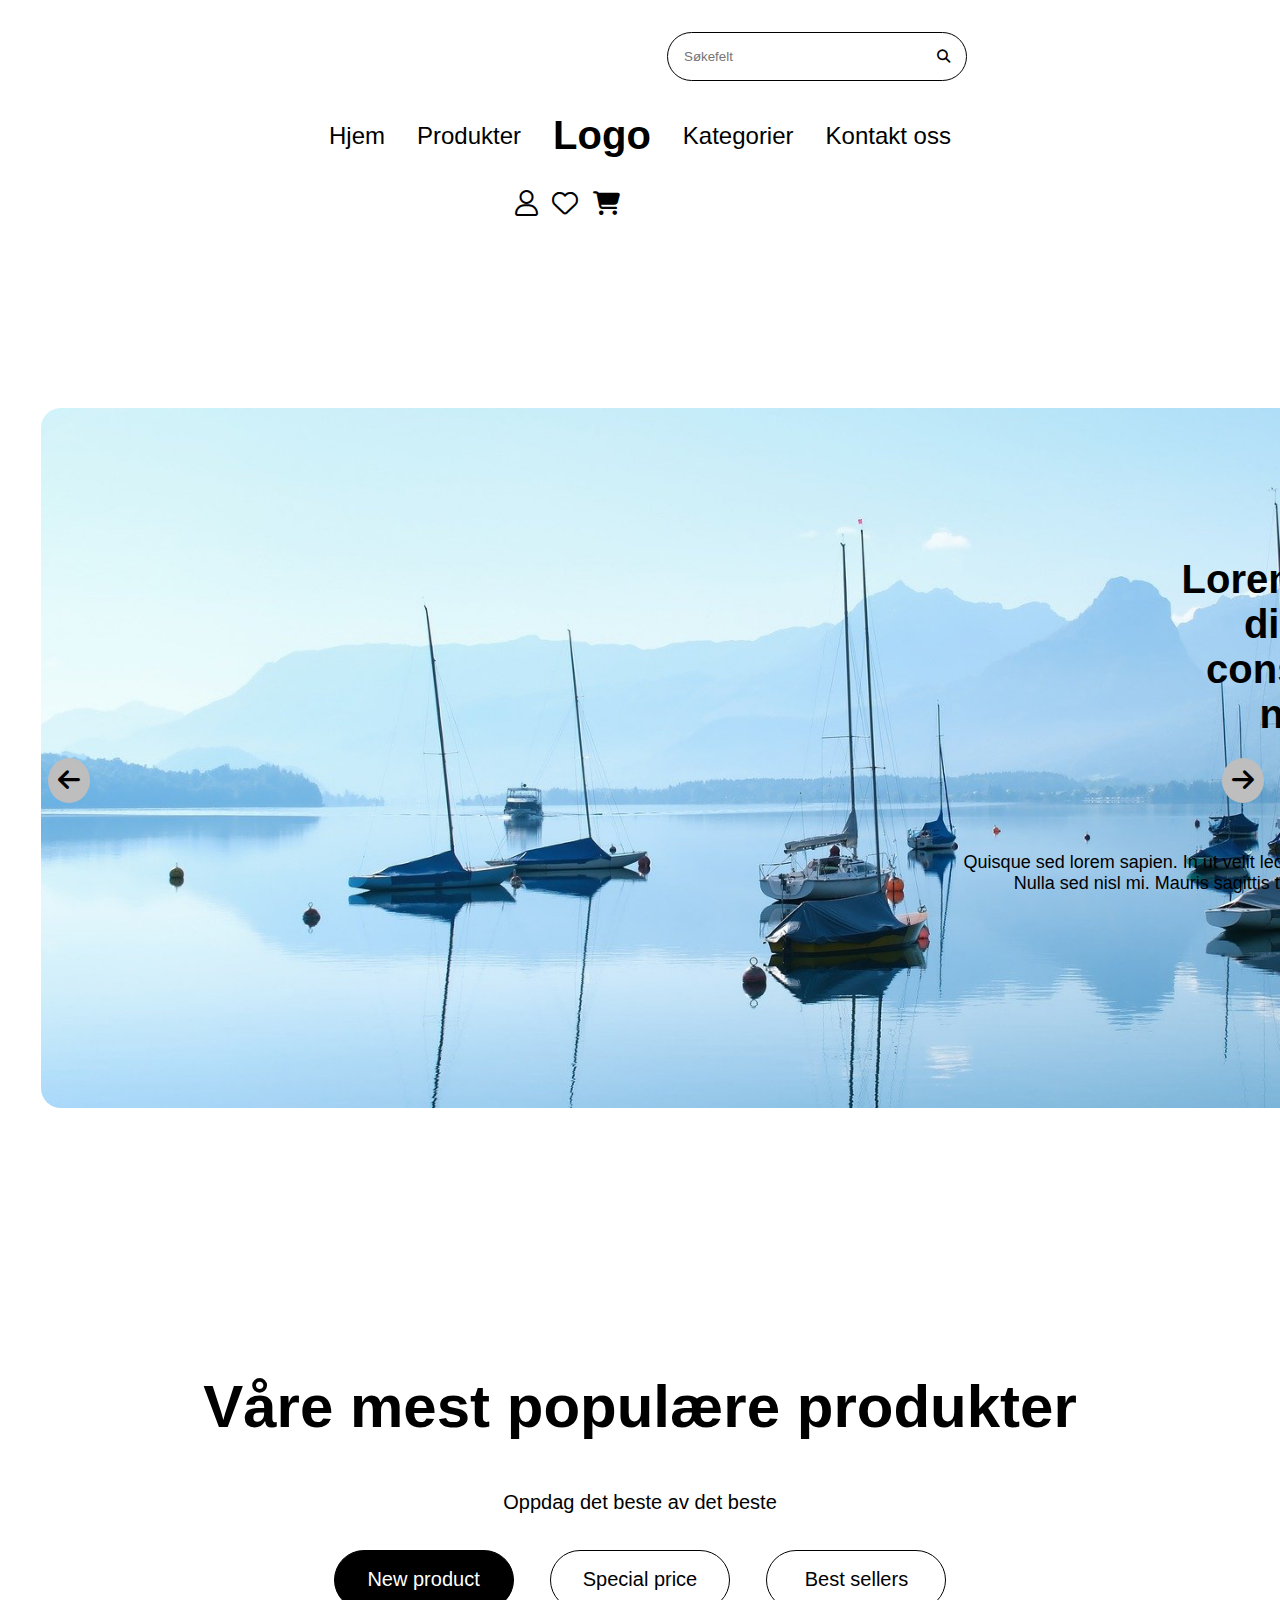
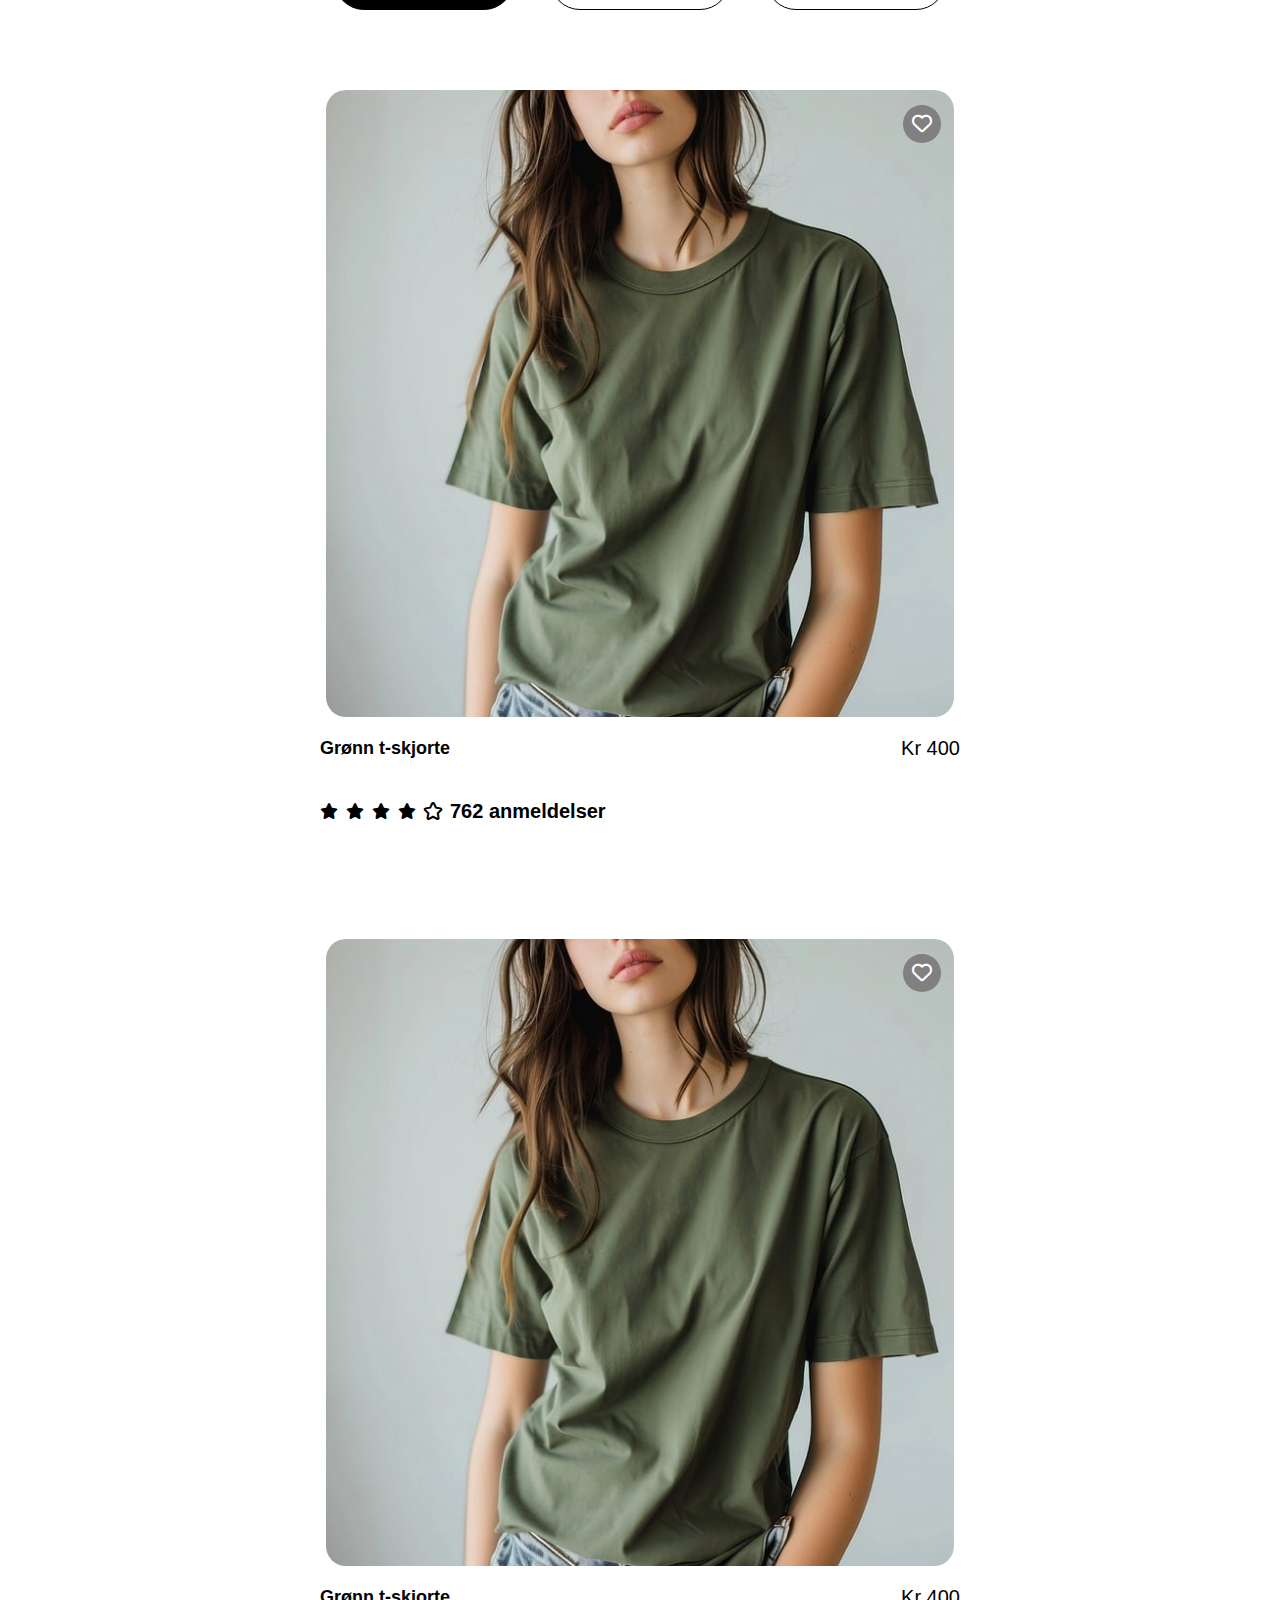
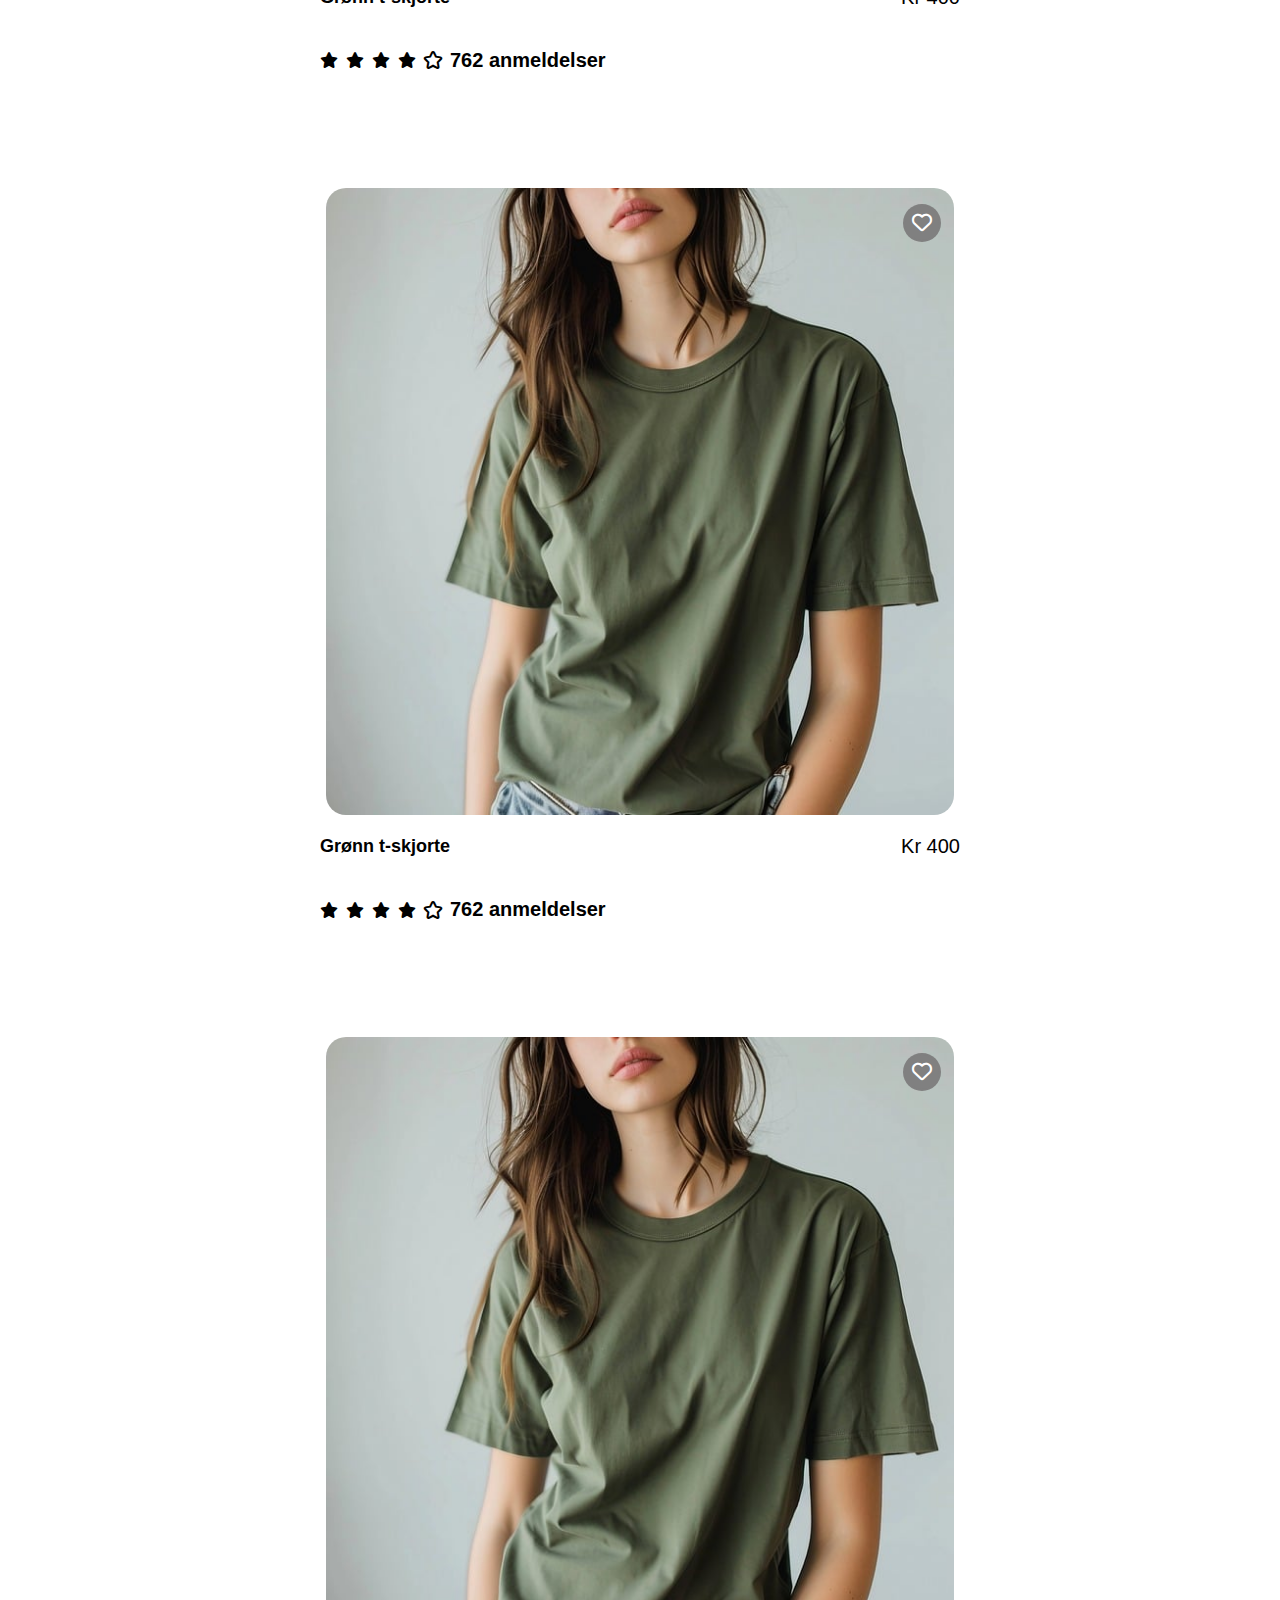
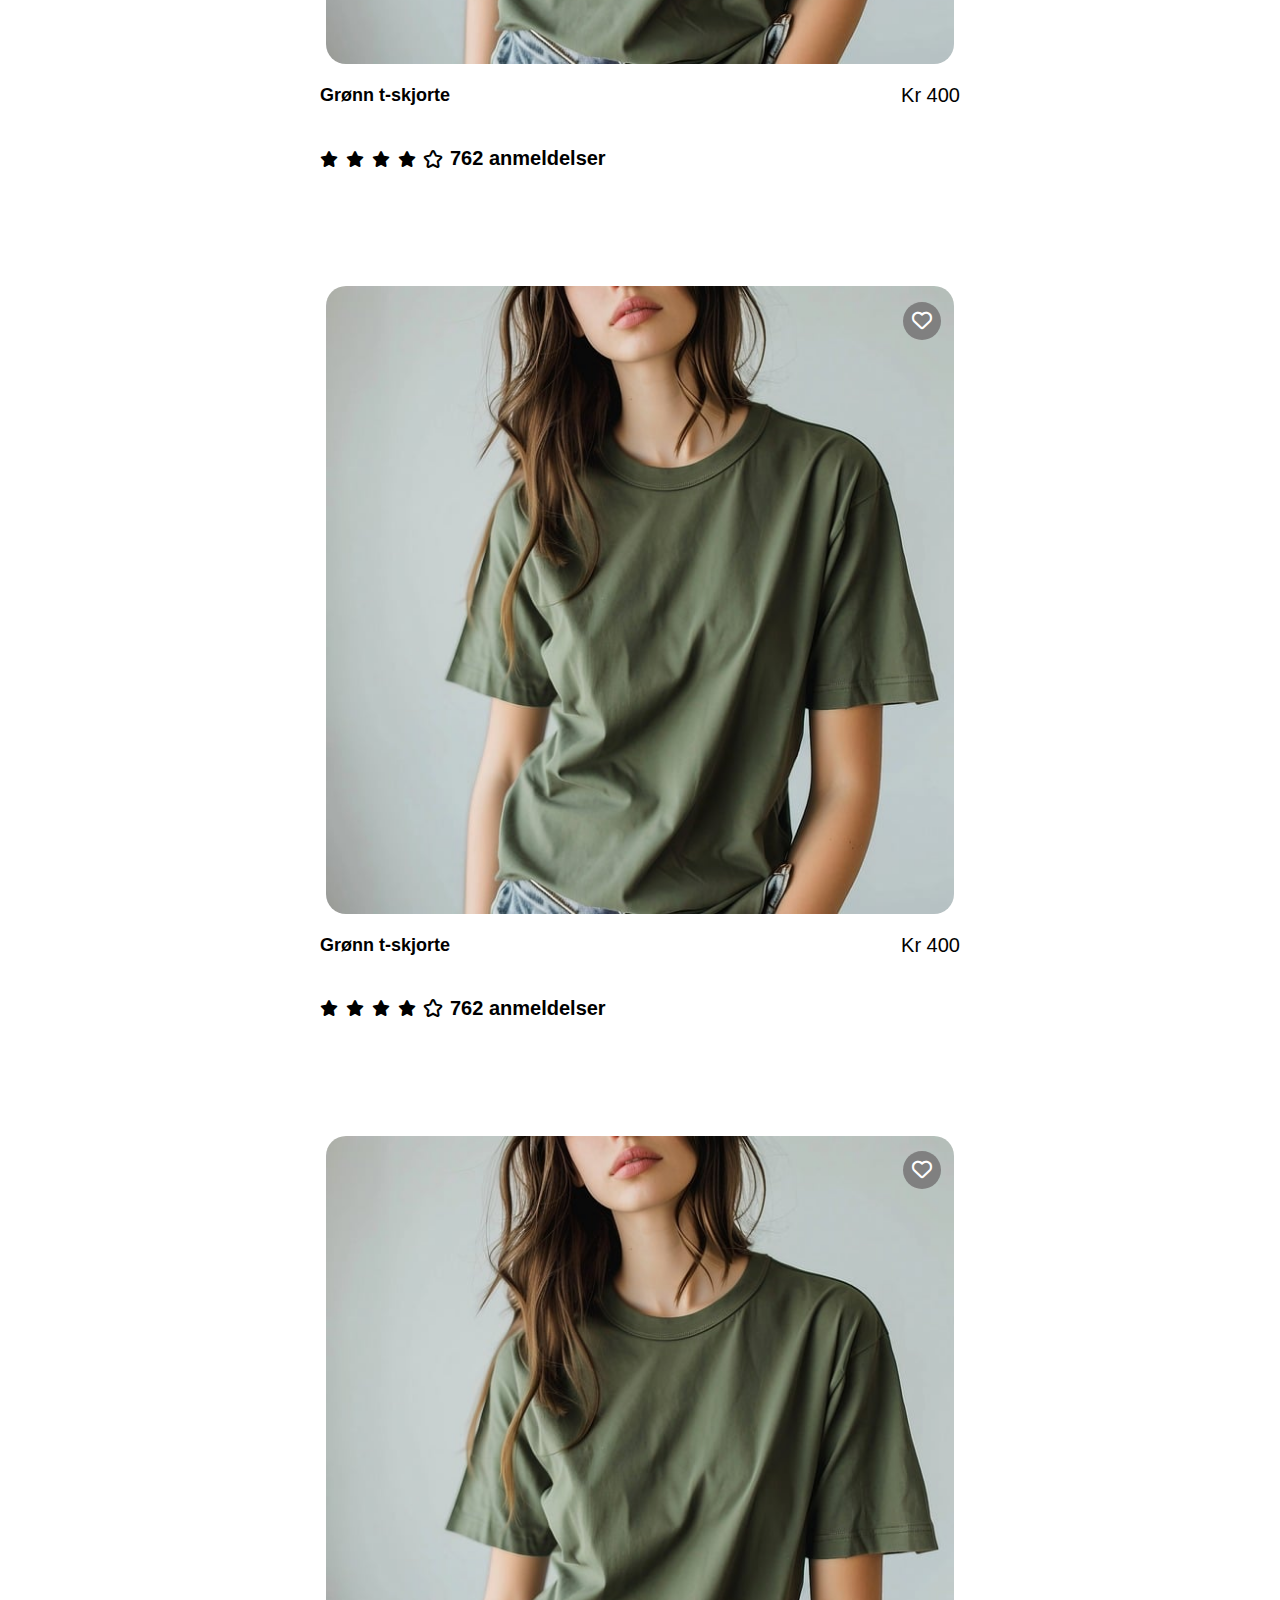
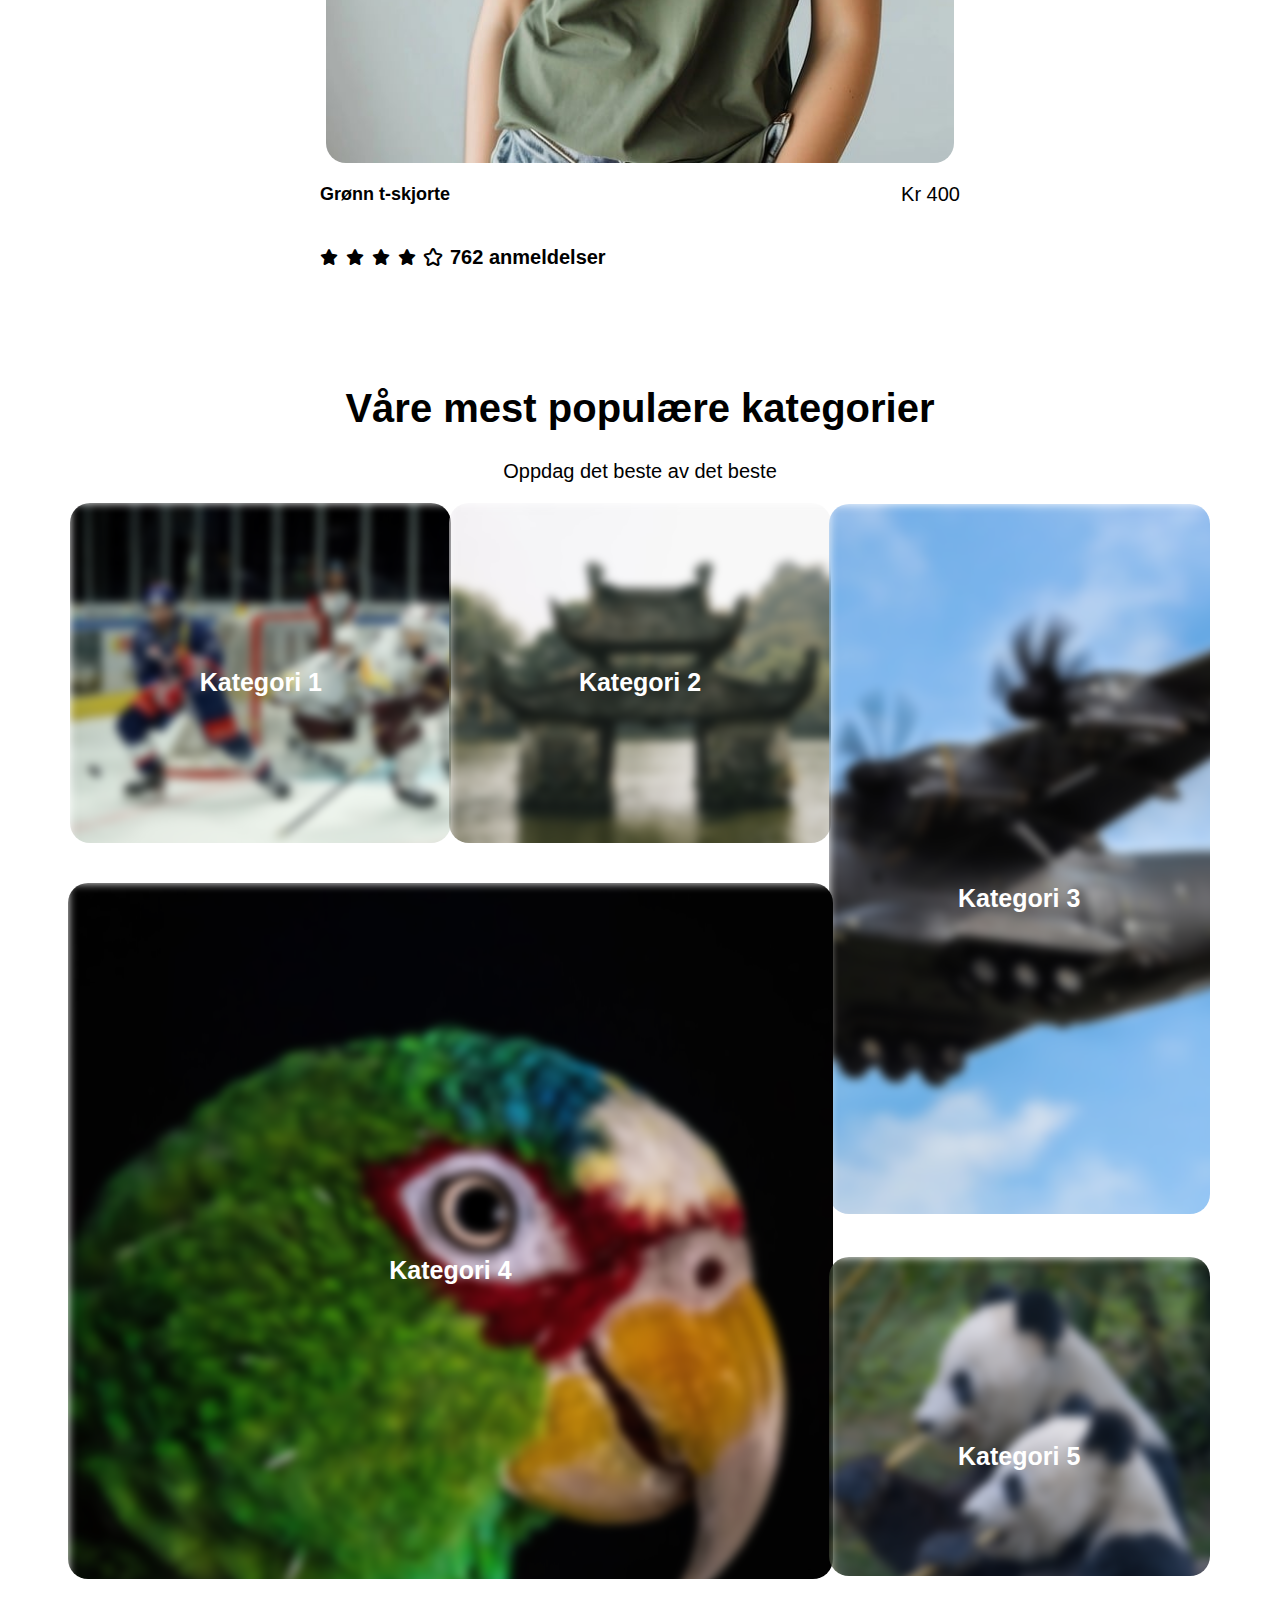
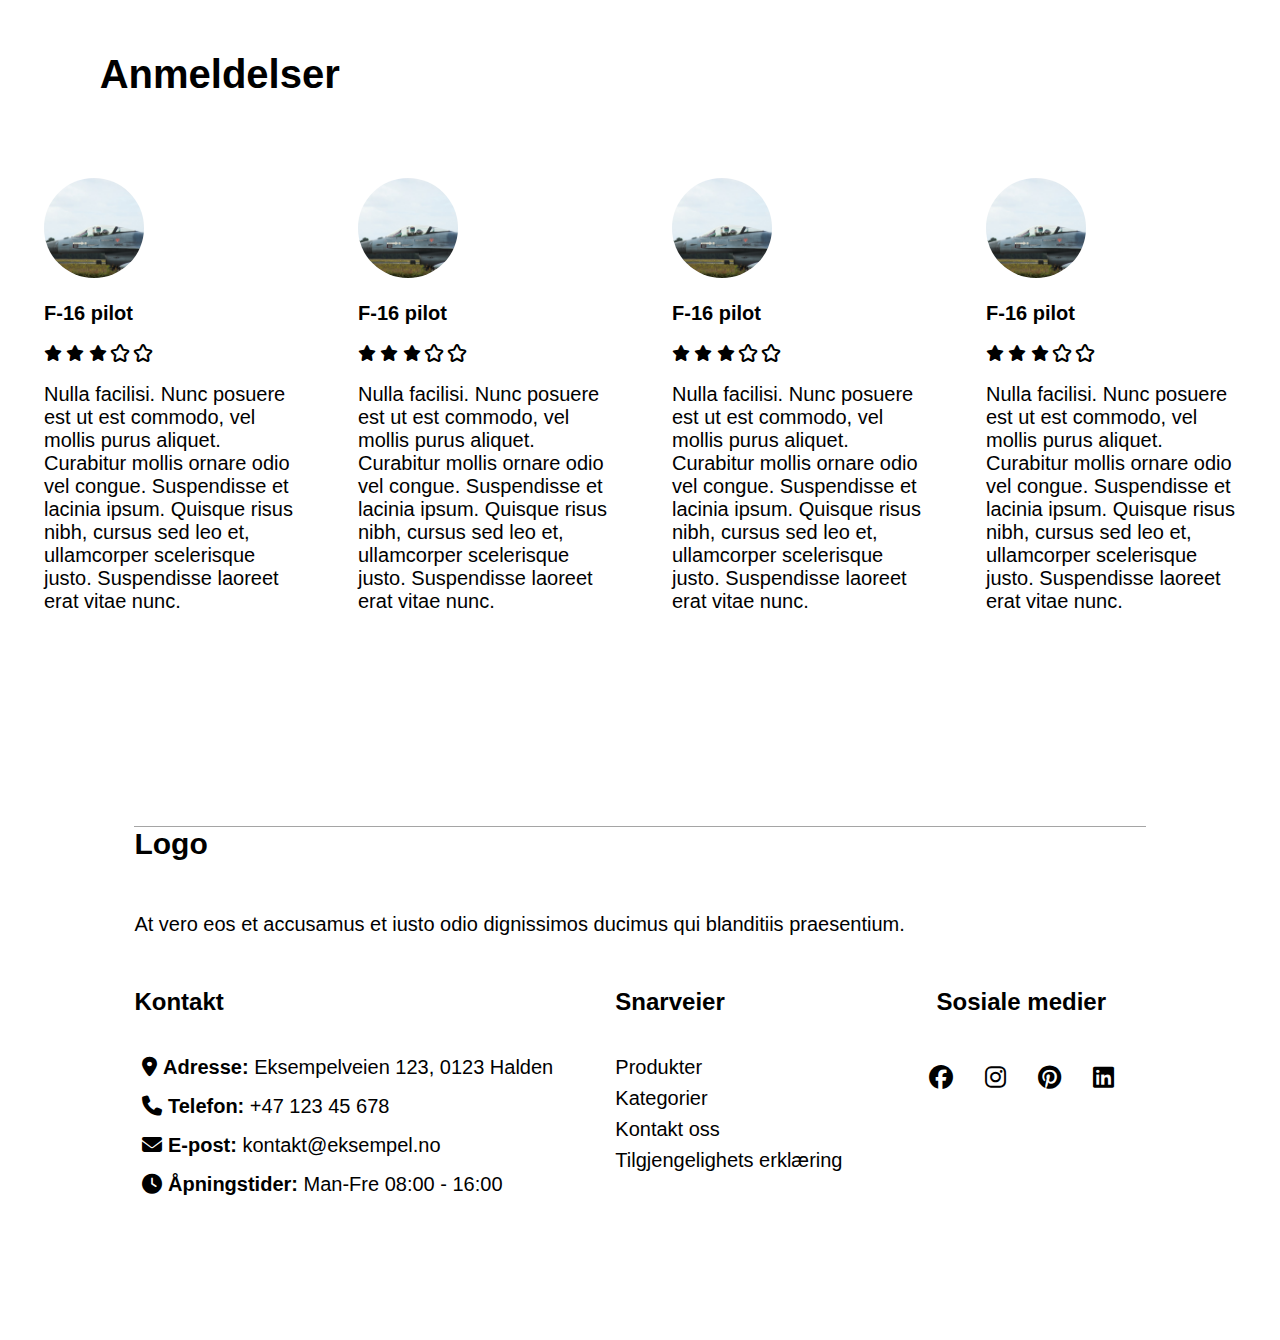
==== commit 9a2e825d: "lagt til eklærings pdf" ====
--- a/index.html
+++ b/index.html
@@ -334,7 +334,7 @@
                             <li><a href="#products">Produkter</a></li>
                             <li><a href="#categories">Kategorier</a></li>
                             <li><a href="#">Kontakt oss</a></li>
-                            <li><a href="#" target="_blank">Tilgjengelighets erklæring</a></li>
+                            <li><a href="Tilgjengelighets_erklæring.pdf" target="_blank">Tilgjengelighets erklæring</a></li>
                         </ul>
                     </nav>
                 </section>
--- a/css/style.css
+++ b/css/style.css
@@ -1044,21 +1044,22 @@
         padding: 1rem;
         width: 100%;
         height: 1000px;
-      
+        position: relative;
+
+        
         #scroll-container-banner {
             overflow-x: auto; 
             display: flex;
             padding: 1rem;
             scroll-behavior: smooth; 
             gap: 1rem;
-            position: relative;
+            /* position: relative; */
             height: 700px;
             border: #fff 1px solid;
-            border-radius: #fff 100px !important;
         }
         .fa-solid.fa-arrow-right {
-            display: block;
-            position: sticky;
+            display: block !important;
+            position: absolute;
             color: #000;
             background-color: rgb(190, 190, 190);
             box-sizing: border-box;
@@ -1067,14 +1068,12 @@
             border: 2px solid rgba(190, 190, 190, 0.5);
             font-size: 25px;
             top: 50%;
-            left: 1670px;
-            z-index: 2;
-            width: 40px;
-            height: 40px;
+            right: 40px;
+            z-index: 1;
         }
         .fa-solid.fa-arrow-left {
-            display: block;
-            position: sticky;
+            display: block !important;
+            position: absolute;
             color: #000;
             background-color: rgb(190, 190, 190);
             box-sizing: border-box;
@@ -1083,10 +1082,8 @@
             border: 2px solid rgba(190, 190, 190, 0.5);
             font-size: 25px;
             top: 50%;
-            left: 10px;
+            left: 40px;
             z-index: 1;
-            width: 40px;
-            height: 40px;
         }
         
        
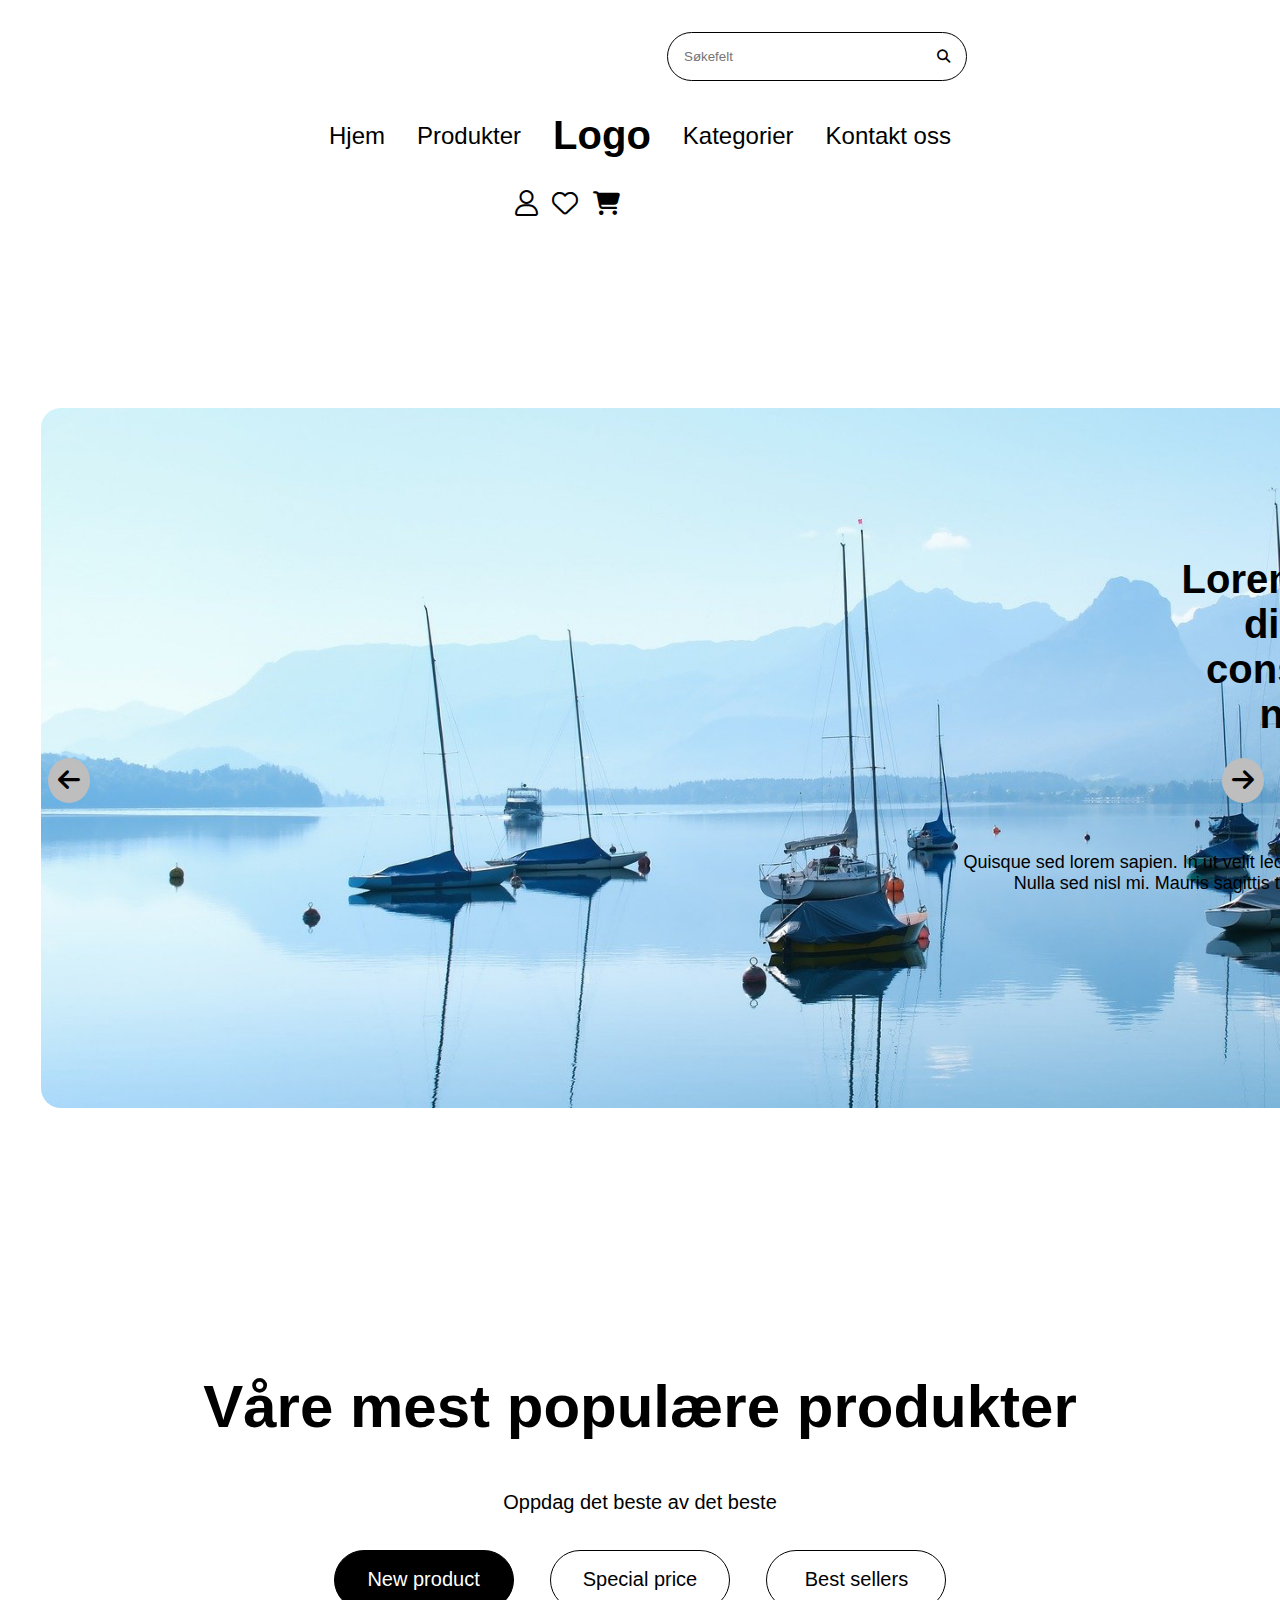
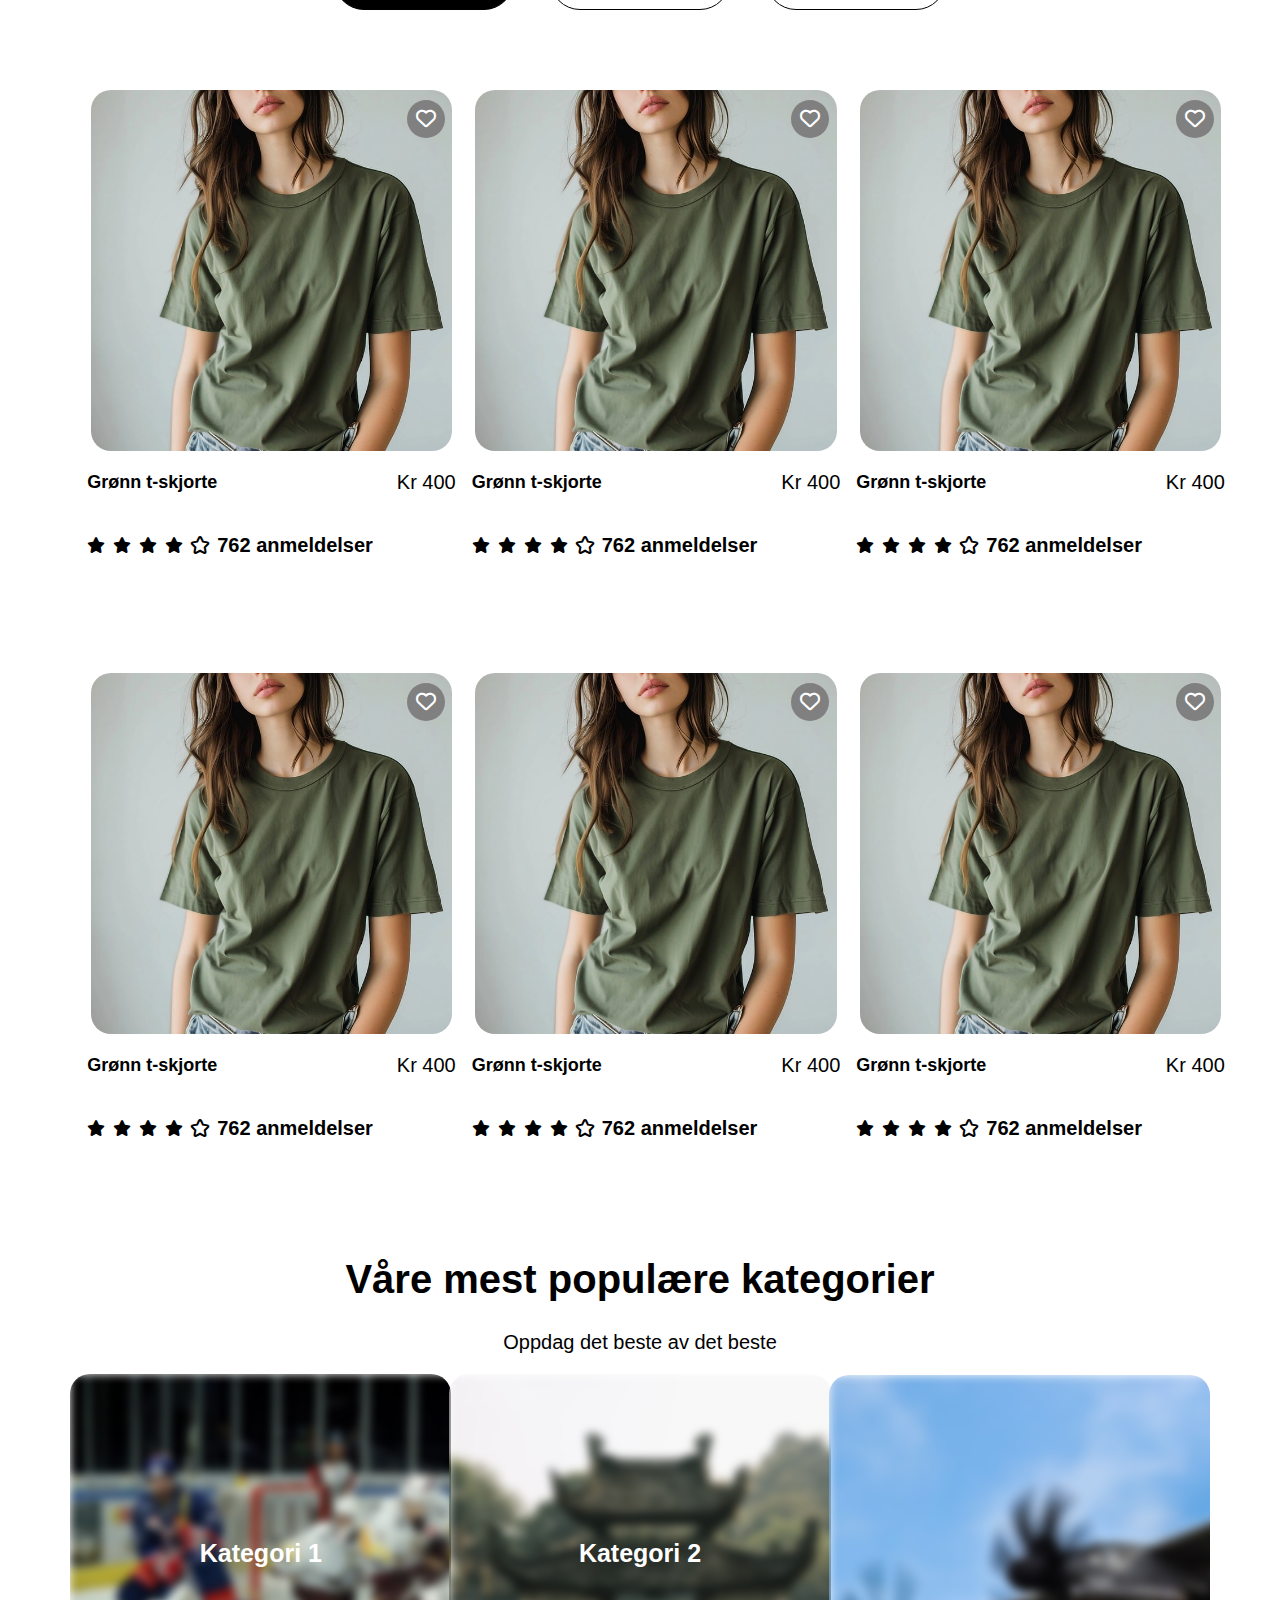
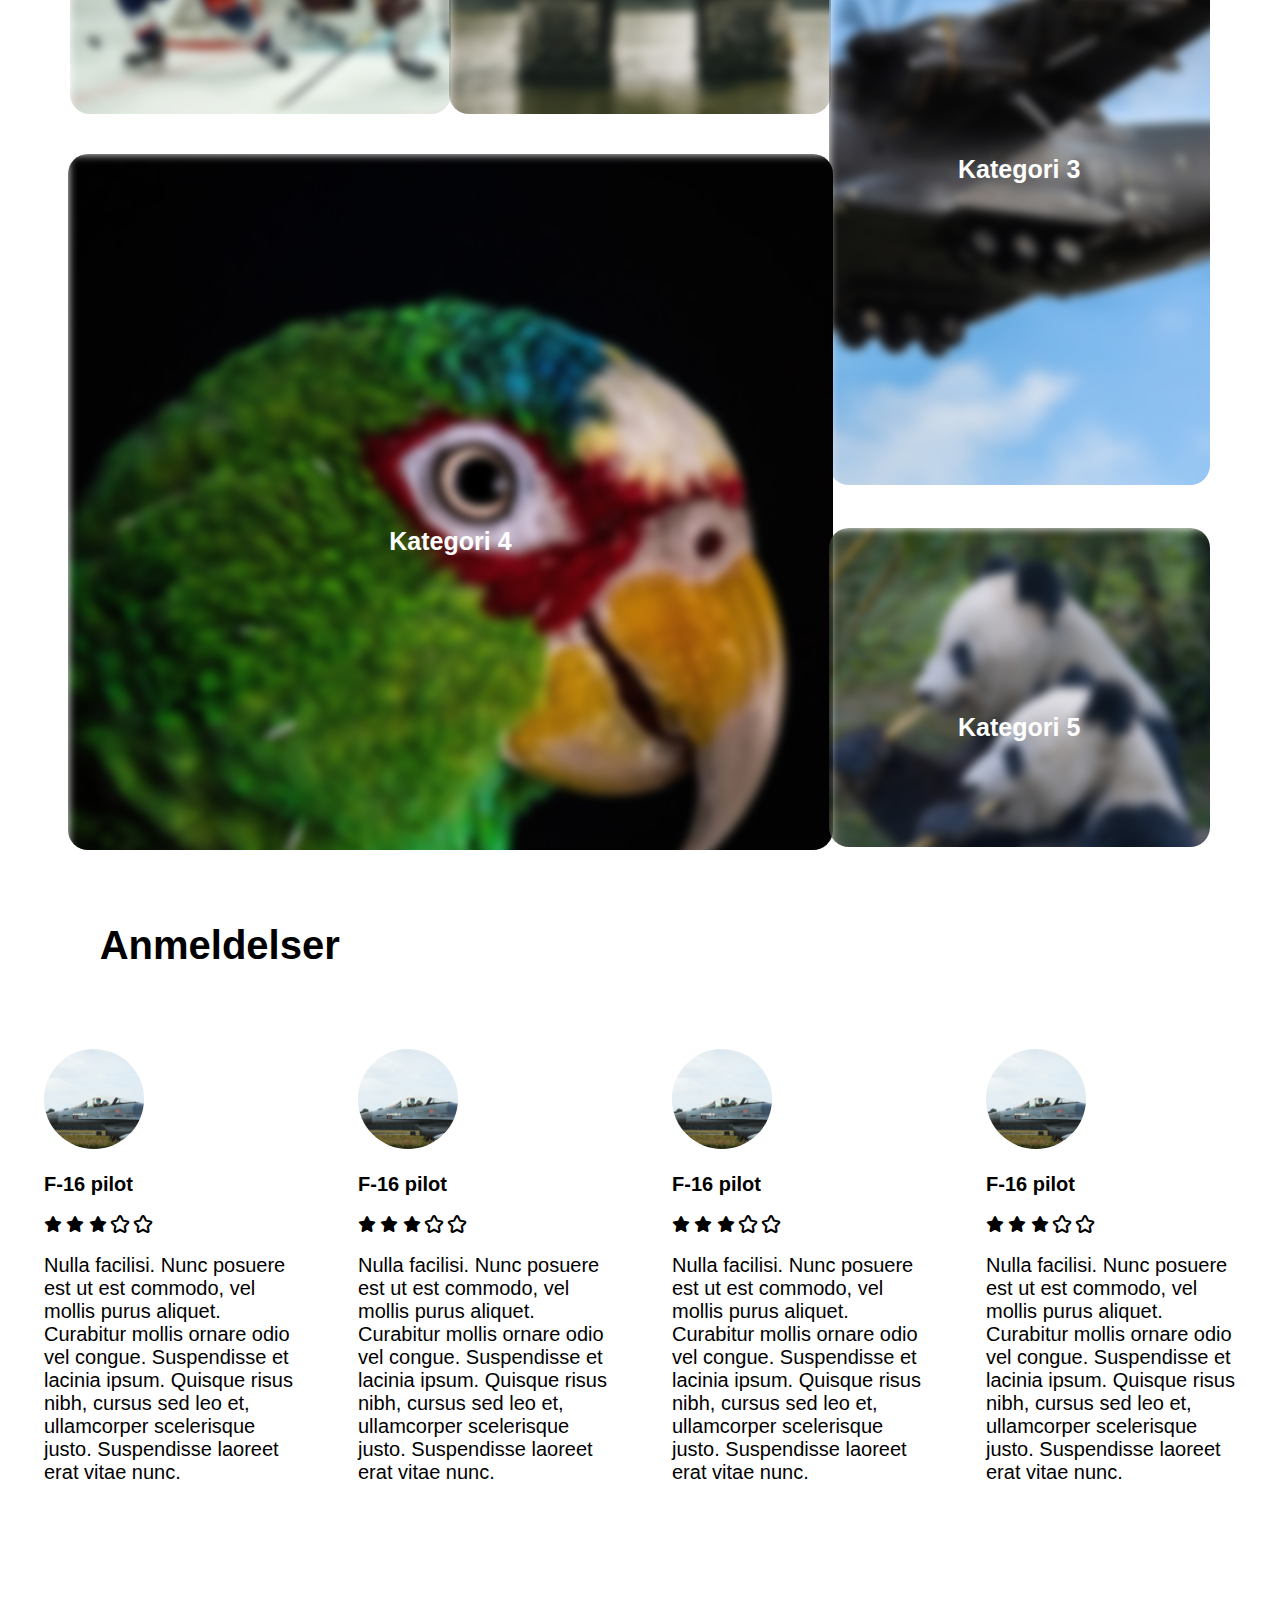
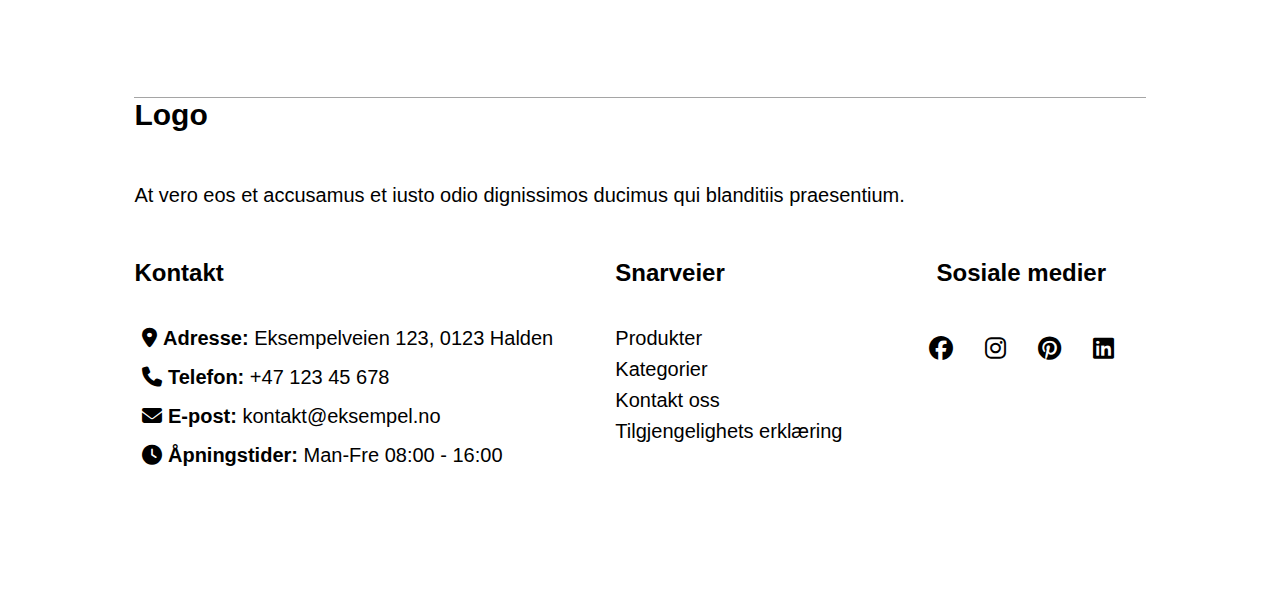
==== commit 8d198395: "Siste push" ====
--- a/index.html
+++ b/index.html
@@ -334,7 +334,7 @@
                             <li><a href="#products">Produkter</a></li>
                             <li><a href="#categories">Kategorier</a></li>
                             <li><a href="#">Kontakt oss</a></li>
-                            <li><a href="Tilgjengelighets_erklæring.pdf" target="_blank">Tilgjengelighets erklæring</a></li>
+                            <li><a href="Ressurser/Tilgjengelighets_erklæring.pdf" target="_blank">Tilgjengelighets erklæring</a></li>
                         </ul>
                     </nav>
                 </section>
--- a/css/style.css
+++ b/css/style.css
@@ -209,6 +209,8 @@
         width: 120px;
         height: 60px;
         margin: 1rem;
+        cursor: pointer;
+
     }
     button:hover {
         color: #fff;
@@ -217,6 +219,7 @@
     #new-product {
         background-color: #000;
         color: #fff;
+        cursor: pointer;
     }
     
     
@@ -229,7 +232,6 @@
     flex-direction: column;
     position: relative;
     text-align: left;
-    
     picture {
         position: relative;
         display: flex;
@@ -745,7 +747,7 @@
             padding: 1rem;
             display: flex;
             justify-content: space-between;
-            section .fa-regular.fa-star {
+            span .fa-regular.fa-star {
                 color: transparent;
                 -webkit-text-stroke-width: 2px;
                 -webkit-text-stroke-color: #000;
@@ -784,7 +786,6 @@
         scroll-behavior: smooth; 
         .product-card {
             margin: 0.5rem;
-            min-width: 220px;
             .fa-regular.fa-heart:hover {
                 background-color: #ff0000; 
          }
@@ -1173,13 +1174,18 @@
         }
        #product-flex {
            display: flex;
+           flex-wrap: wrap;
            flex-direction: row;
            justify-content: center;
            align-items: center;
-           flex-wrap: wrap;
-           flex-shrink: 1;
            gap: 1rem;
            margin: 1rem;
+           width: 100%;
+           .product-card {
+            /* Referert til på referanse pdf filen */
+            flex: 1 1 calc(33.33% - 1rem);
+            width: 30%;
+       }
        }
        .fa-regular.fa-heart:hover {
               background-color: #ff0000; 
